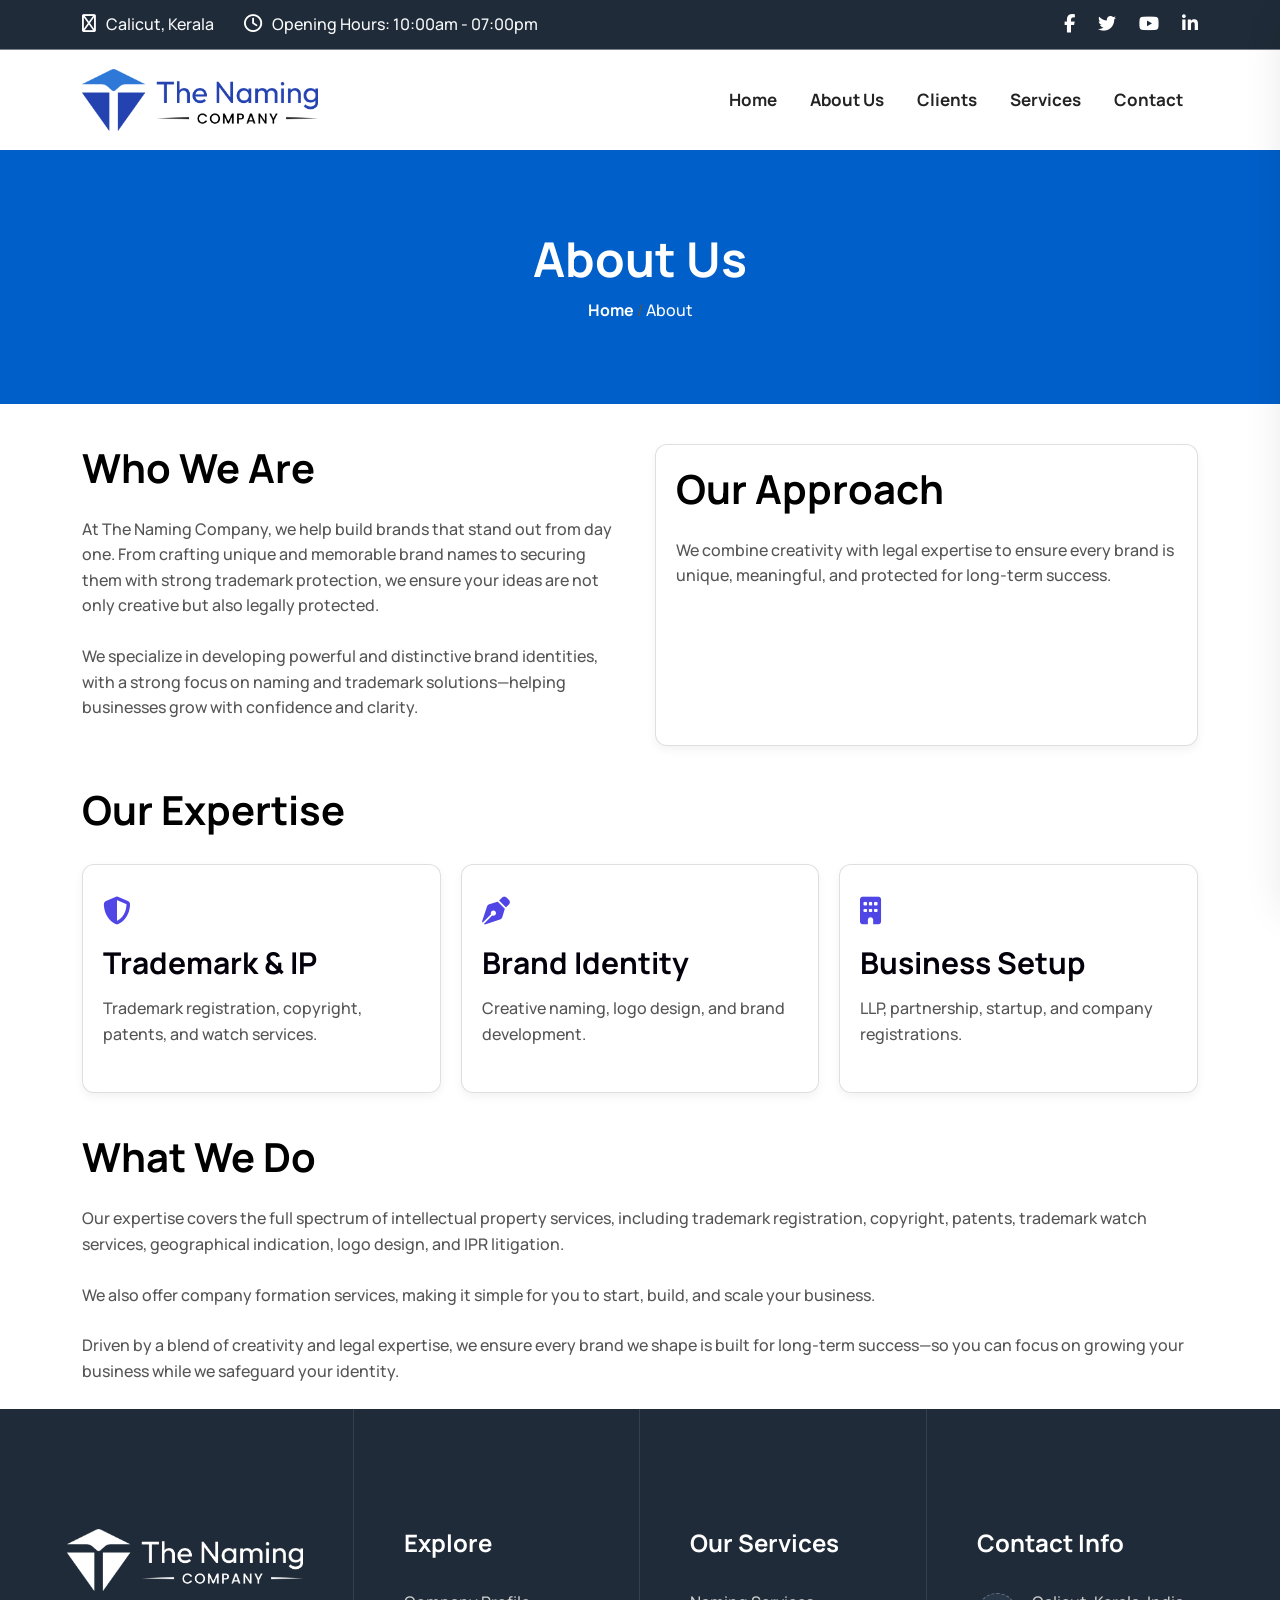
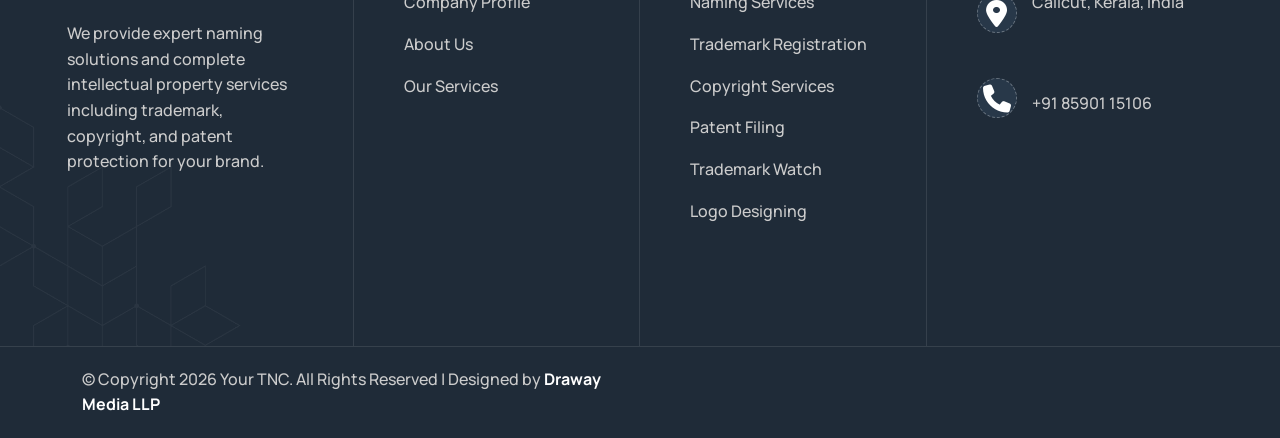
==== about-us.html @ edc3de6e "git init" ====
<!DOCTYPE html>
<html lang="en">

<head>
    <!-- ========== Meta Tags ========== -->
    <meta charset="utf-8">
    <meta http-equiv="X-UA-Compatible" content="IE=edge">
    <meta name="viewport" content="width=device-width, initial-scale=1">
    <meta name="description" content="The Naming Company ">

    <!-- ========== Page Title ========== -->
    <title>The Naming Company </title>

    <!-- ========== Favicon Icon ========== -->
    <link rel="shortcut icon" href="assets/img/favicon.png" type="image/x-icon">

    <!-- ========== Start Stylesheet ========== -->
    <link href="assets/css/bootstrap.min.css" rel="stylesheet">
    <link href="assets/css/font-awesome.min.css" rel="stylesheet">
    <link href="assets/css/magnific-popup.css" rel="stylesheet">
    <link href="assets/css/swiper-bundle.min.css" rel="stylesheet">
    <link href="assets/css/animate.min.css" rel="stylesheet">
    <link href="assets/css/validnavs.css" rel="stylesheet">
    <link href="assets/css/helper.css" rel="stylesheet">
    <link href="assets/css/unit-test.css" rel="stylesheet">
    <link href="assets/css/style.css" rel="stylesheet">
    <link href="style.css" rel="stylesheet">
    <!-- ========== End Stylesheet ========== -->

    <!--[if lte IE 9]>
        <p class="browserupgrade">You are using an <strong>outdated</strong> browser. Please <a href="https://browsehappy.com/">upgrade your browser</a> to improve your experience and security.</p>
    <![endif]-->

</head>

<body>

    <!-- Start Header Top 
    ============================================= -->
    <div class="top-bar-area top-bar-style-one bg-dark text-light">
        <div class="container">
            <div class="row align-center">
                <div class="col-lg-7">
                    <ul class="item-flex">
                        <li>
                            <i class="fas fa-map-marker-alt"></i> Calicut, Kerala
                        </li>
                        <li>
                            <i class="fas fa-clock"></i> Opening Hours: 10:00am - 07:00pm
                        </li>
                    </ul>
                </div>
                <div class="col-lg-5 text-end">
                    <div class="item-flex">
                       
                        <div class="social">
                            <ul>
                                <li>
                                    <a href="#">
                                        <i class="fab fa-facebook-f"></i>
                                    </a>
                                </li>
                                <li>
                                    <a href="#">
                                        <i class="fab fa-twitter"></i>
                                    </a>
                                </li>
                                <li>
                                    <a href="#">
                                        <i class="fab fa-youtube"></i>
                                    </a>
                                </li>
                                <li>
                                    <a href="#">
                                        <i class="fab fa-linkedin-in"></i>
                                    </a>
                                </li>
                            </ul>
                        </div>
                    </div>
                </div>
            </div>
        </div>
    </div>
    <!-- End Header Top -->

    <!-- Header 
    ============================================= -->
    <header>
        <!-- Start Navigation -->
        <nav class="navbar mobile-sidenav navbar-default validnavs navbar-sticky">

            <!-- Start Top Search -->


            <div class="container nav-box d-flex justify-content-between align-items-center">            

                <!-- Start Header Navigation -->
                <div class="navbar-header">
                    <button type="button" class="navbar-toggle" data-toggle="collapse" data-target="#navbar-menu">
                        <i class="fa fa-bars"></i>
                    </button>
                    <a class="navbar-brand" href="index.html">
                        <img src="assets/img/logo-4.png" class="logo" alt="Logo">
                    </a>
                </div>
                <!-- End Header Navigation -->

                <!-- Collect the nav links, forms, and other content for toggling -->
                <div class="collapse navbar-collapse" id="navbar-menu">

                    <img src="assets/img/logo-4.png" alt="Logo">
                    <button type="button" class="navbar-toggle" data-toggle="collapse" data-target="#navbar-menu">
                        <i class="fa fa-times"></i>
                    </button>
                    
                    <ul class="nav navbar-nav navbar-right" data-in="fadeInDown" data-out="fadeOutUp">
                       <li><a class="smooth-menu" href="index.html">Home</a></li>
                        <li><a class="smooth-menu" href="about.html">About us</a></li>
                        <li><a class="smooth-menu" href="clients.html">Clients</a></li>
                       
                        <li><a href="index.html#services">Services</a></li>
                        <!-- <li><a class="smooth-menu" href="#pricing">Pricing</a></li> -->
                        <li><a class="smooth-menu" href="contact.html">Contact</a></li>
                    </ul>
                </div><!-- /.navbar-collapse -->

                <!-- Start Side Menu -->
                <div class="side">
                    <a href="#" class="close-side"><i class="fas fa-times"></i></a>
                    <div class="widget">
                        <div class="logo">
                            <img src="assets/img/logo-light.png" alt="Logo">
                        </div>
                        <p>
                            Arrived compass prepare an on as. Reasonable particular on my it in sympathize. Size now easy eat hand how. Unwilling he departure elsewhere dejection at. Heart large seems may purse means few blind.
                        </p>
                    </div>
                    <div class="widget address">
                        <div>
                            <ul>
                                <li>
                                    <div class="content">
                                        <p>Address</p> 
                                        <strong>California, TX 70240</strong>
                                    </div>
                                </li>
                                <li>
                                    <div class="content">
                                        <p>Email</p> 
                                        <strong>support@validtheme.com</strong>
                                    </div>
                                </li>
                                <li>
                                    <div class="content">
                                        <p>Contact</p> 
                                        <strong>+44-20-7328-4499</strong>
                                    </div>
                                </li>
                            </ul>
                        </div>
                    </div>
                    <div class="widget newsletter">
                        <h4 class="title">Get Subscribed!</h4>
                        <form action="#">
                            <div class="input-group stylish-input-group">
                                <input type="email" placeholder="Enter your e-mail" class="form-control" name="email">
                                <span class="input-group-addon">
                                    <button type="submit">
                                        <i class="fas fa-arrow-right"></i>
                                    </button>  
                                </span>
                            </div>
                        </form>
                    </div>
                    <div class="widget social">
                        <ul class="link">
                            <li><a href="#"><i class="fab fa-facebook-f"></i></a></li>
                            <li><a href="#"><i class="fab fa-twitter"></i></a></li>
                            <li><a href="#"><i class="fab fa-linkedin-in"></i></a></li>
                            <li><a href="#"><i class="fab fa-behance"></i></a></li>
                        </ul>
                    </div>

                </div>
                <!-- End Side Menu -->

            </div>   
            <!-- Overlay screen for menu -->
            <div class="overlay-screen"></div>
            <!-- End Overlay screen for menu -->

        </nav>
        <!-- End Navigation -->
    </header>
    <!-- End Header -->

    
    <!-- Start Breadcrumb 
    ============================================= -->
<!-- Simple Breadcrumb Section -->
<div style="background:#015FC9; padding: 80px 0; color:#fff !important;">
    <div class="container text-center">
        
        <h1 style="margin-bottom:10px;color:white">About Us</h1>

        <p style="margin:0;">
            <a href="index.html" style="color:#fff; text-decoration:none;">Home</a> 
            / 
            <span style="color: #ffffff;">About</span>
        </p>

    </div>
</div>
<!-- End Section -->

  <link rel="stylesheet" href="https://cdnjs.cloudflare.com/ajax/libs/font-awesome/6.5.0/css/all.min.css">

<style>

h1, h2 {
  color: black;
}

.section {
  margin-top: 40px;
  animation: fadeUp 1s ease forwards;
}

.grid {
  display: grid;
  grid-template-columns: 1fr 1fr;
  gap: 30px;
}

.card {
  background: white;
  padding: 20px;
  border-radius: 12px;
  box-shadow: 0 4px 10px rgba(0,0,0,0.05);
  transition: 0.3s;
}

.card:hover {
  transform: translateY(-8px) scale(1.02);
}

.services {
  display: grid;
  grid-template-columns: repeat(auto-fit, minmax(250px, 1fr));
  gap: 20px;
  margin-top: 30px;
}

.icon {
  font-size: 28px;
  color: #4f46e5;
  margin-bottom: 10px;
  display: inline-block;
  animation: float 2s ease-in-out infinite;
}

p {
  line-height: 1.6;
  color: #555;
}

/* Animations */
@keyframes fadeUp {
  from {
    opacity: 0;
    transform: translateY(30px);
  }
  to {
    opacity: 1;
    transform: translateY(0);
  }
}

@keyframes float {
  0%, 100% { transform: translateY(0); }
  50% { transform: translateY(-5px); }
}

@media(max-width: 768px) {
  .grid {
    grid-template-columns: 1fr;
  }
}
</style>



<div class="container">

  <div class="section grid">
    <div>
      <h2> Who We Are</h2>
      <p>
        At The Naming Company, we help build brands that stand out from day one. From crafting unique and memorable brand names to securing them with strong trademark protection, we ensure your ideas are not only creative but also legally protected.
      </p>
      <p>
        We specialize in developing powerful and distinctive brand identities, with a strong focus on naming and trademark solutions—helping businesses grow with confidence and clarity.
      </p>
    </div>

    <div class="card">
      <h2> Our Approach</h2>
      <p>
        We combine creativity with legal expertise to ensure every brand is unique, meaningful, and protected for long-term success.
      </p>
    </div>
  </div>

  <div class="section">
    <h2> Our Expertise</h2>

    <div class="services">
      <div class="card">
        <div class="icon"><i class="fa-solid fa-shield-halved"></i></div>
        <h3>Trademark & IP</h3>
        <p>Trademark registration, copyright, patents, and watch services.</p>
      </div>

      <div class="card">
        <div class="icon"><i class="fa-solid fa-pen-nib"></i></div>
        <h3>Brand Identity</h3>
        <p>Creative naming, logo design, and brand development.</p>
      </div>

      <div class="card">
        <div class="icon"><i class="fa-solid fa-building"></i></div>
        <h3>Business Setup</h3>
        <p>LLP, partnership, startup, and company registrations.</p>
      </div>
    </div>
  </div>

  <div class="section">
    <h2> What We Do</h2>
    <p>
      Our expertise covers the full spectrum of intellectual property services, including trademark registration, copyright, patents, trademark watch services, geographical indication, logo design, and IPR litigation.
    </p>

    <p>
      We also offer company formation services, making it simple for you to start, build, and scale your business.
    </p>

    <p>
      Driven by a blend of creativity and legal expertise, we ensure every brand we shape is built for long-term success—so you can focus on growing your business while we safeguard your identity.
    </p>
  </div>

</div>


   <!-- Start Footer -->
<footer class="bg-dark footer-two text-light" style="background-image: url(assets/img/shape/26.png);">
    <div class="container">
        <div class="footer-style-two">

            <div class="row">
                <!-- About -->
                <div class="col-lg-3 col-md-6 footer-item">
                    <div class="f-item about">
                        <div class="logo">
                            <img src="assets/img/logo-light-4.png" alt="">
                        </div>
                        <p>
                            We provide expert naming solutions and complete intellectual property services including trademark, copyright, and patent protection for your brand.
                        </p>
                     
                    </div>
                </div>

                <!-- Explore -->
                <div class="col-lg-3 col-md-6 footer-item">
                    <div class="f-item link">
                        <h4 class="widget-title">Explore</h4>
                        <ul>
                            <li><a href="about-us.html">Company Profile</a></li>
                            <li><a href="about-us.html">About Us</a></li>
                            <li><a href="#">Our Services</a></li>
                        </ul>
                    </div>
                </div>

                <!-- Services -->
                <div class="col-lg-3 col-md-6 footer-item">
                    <div class="f-item link">
                        <h4 class="widget-title">Our Services</h4>
                        <ul>
                            <li><a href="#">Naming Services</a></li>
                            <li><a href="#">Trademark Registration</a></li>
                            <li><a href="#">Copyright Services</a></li>
                            <li><a href="#">Patent Filing</a></li>
                            <li><a href="#">Trademark Watch</a></li>
                            <li><a href="#">Logo Designing</a></li>
                        </ul>
                    </div>
                </div>

                <!-- Contact -->
                <div class="col-lg-3 col-md-6 footer-item">
                    <div class="f-item contact">
                        <h4 class="widget-title">Contact Info</h4>
                        <ul>
                            <li>
                                <div class="icon">
                                    <i class="fas fa-map-marker-alt"></i>
                                </div>
                                <div class="content">
                                    Calicut, Kerala, India
                                </div>
                            </li>
                            <li>
                                <div class="icon">
                                    <i class="fas fa-phone"></i>
                                </div>
                                <div class="content">
                                    <a href="tel:+918590115106">+91 85901 15106</a><br>
                                   
                                </div>
                            </li>
                            <!-- <li>
                                <div class="icon">
                                    <i class="fas fa-envelope"></i>
                                </div>
                                <div class="content">
                                    <a href="mailto:info@yourcompany.com">info@yourcompany.com</a>
                                </div>
                            </li> -->
                        </ul>
                    </div>
                </div>

            </div>
        </div>
    </div>
        
    <!-- Footer Bottom -->
    <div class="footer-bottom text-light">
        <div class="container">
            <div class="row">
                <div class="col-lg-6">
                  <p>
    © Copyright 2026 Your TNC. All Rights Reserved | Designed by 
    <a href="https://drawaymedia.com" target="_blank">Draway Media LLP</a>
</p>
                </div>
              
            </div>
        </div>
    </div>
    <!-- End Footer Bottom -->
</footer>
<!-- End Footer -->

<!-- JS Files -->
<script src="assets/js/jquery-3.6.0.min.js"></script>
<script src="assets/js/bootstrap.bundle.min.js"></script>
<script src="assets/js/jquery.appear.js"></script>
<script src="assets/js/swiper-bundle.min.js"></script>
<script src="assets/js/progress-bar.min.js"></script>
<script src="assets/js/isotope.pkgd.min.js"></script>
<script src="assets/js/imagesloaded.pkgd.min.js"></script>
<script src="assets/js/magnific-popup.min.js"></script>
<script src="assets/js/count-to.js"></script>
<script src="assets/js/jquery.nice-select.min.js"></script>
<script src="assets/js/jquery.scrolla.min.js"></script>
<script src="assets/js/YTPlayer.min.js"></script>
<script src="assets/js/validnavs.js"></script>
<script src="assets/js/gsap.js"></script>
<script src="assets/js/ScrollTrigger.min.js"></script>
<script src="assets/js/rangeSlider.min.js"></script>
<script src="assets/js/jquery-ui.min.js"></script>
<script src="assets/js/SplitText.min.js"></script>
<script src="assets/js/main.js"></script>

</body>
</html>
---- assets/css/validnavs.css ----
/* ----------------------------------

Template Name: Validnavs - Multipurpose Navbar Menu
Author: validtheme
Description:
Version: 1.0

------------------------------------- */


:root {
	--box-shadow: 0px 0px 20px 0px rgba(7, 20, 52, .1);
	--box-shadow-secondary: 0 6px 12px rgba(0, 0, 0, 0.175);
	--box-shadow-extra: 0 5px 50px 0 rgba(0, 0, 0, 0.15);
	--box-shadow-dark: 0px 0px 0px;
}


/* Default for supporting bootstrap */


@media (min-width: 768px) {
	.nav-box .container,
	.nav-box .container-lg,
	.nav-box .container-md,
	.nav-box .container-sm,
	.nav-box .container-xl {
		max-width: 720px;
		width: 720px;
	}
}

@media (min-width: 992px) {
	.nav-box .container,
	.nav-box .container-lg,
	.nav-box .container-md,
	.nav-box .container-sm,
	.nav-box .container-xl {
		max-width: 960px;
		width: 960px;
	}
}

@media (min-width: 1200px) {
	.nav-box .container,
	.nav-box .container-lg,
	.nav-box .container-md,
	.nav-box .container-sm,
	.nav-box .container-xl {
		max-width: 1200px;
		width: 1200px;
	}
}

.navbar .container,
.navbar .container-fluid,
.navbar .container-lg,
.navbar .container-md,
.navbar .container-sm,
.navbar .container-xl {
	display: block;
}

.navbar {
	position: relative;
	padding: 0;
}

.navbar-nav .dropdown-menu {
	position: absolute;
	top: 100%;
	left: 0;
	z-index: 1000;
	display: none;
	float: left;
	min-width: 160px;
	padding: 5px 0;
	margin-top: 0;
	font-size: 14px;
	text-align: left;
	list-style: none;
	background-color: var(--white);
	-webkit-background-clip: padding-box;
	background-clip: padding-box;
	border: 1px solid #ccc;
	border: 1px solid rgba(0, 0, 0, 0.15);
	border-radius: 4px;
	-webkit-box-shadow: var(--box-shadow-secondary);
	box-shadow: var(--box-shadow-secondary);
}

.navbar .navbar-collapse.collapse {
	display: block !important;
	float: left;
	flex: inherit;
}

.navbar .collapse.navbar-collapse.center {
	float: none;
}

.navbar.brand-center .navbar-collapse.collapse {
	width: 100%;
}

.dropdown-toggle::after {
	display: inline;
	margin: 0;
	border: none;
	vertical-align: inherit;
}

.nav {
	padding-left: 0;
	margin-bottom: 0;
	list-style: none;
	display: block;
}

.nav>li {
	position: relative;
	display: inline-block;
}

.navbar-sidebar li {
	display: block;
}

.nav>li>a {
	position: relative;
	display: block;
	padding: 10px 15px;
}

.nav>li>a:hover,
.nav>li>a:focus {
	text-decoration: none;
	background-color: #eee;
}

.nav>li.disabled>a {
	color: #777;
}

.nav>li.disabled>a:hover,
.nav>li.disabled>a:focus {
	color: #777;
	text-decoration: none;
	cursor: not-allowed;
	background-color: transparent;
}

.nav .open>a,
.nav .open>a:hover,
.nav .open>a:focus {
	background-color: #eee;
	border-color: var(--blue);
}

.nav .nav-divider {
	height: 1px;
	margin: 9px 0;
	overflow: hidden;
	background-color: #e5e5e5;
}

.nav>li>a>img {
	max-width: none;
}

.nav-tabs .dropdown-menu {
	margin-top: -1px;
	border-top-left-radius: 0;
	border-top-right-radius: 0;
}

.navbar-brand:hover,
.navbar-brand:focus {
	text-decoration: none;
}

.navbar-brand>img {
	display: block;
	height: 62px;
}

.navbar-toggle {
	position: relative;
}

.navbar-toggle:focus {
	outline: 0;
}

.navbar-toggle .icon-bar {
	display: block;
	width: 22px;
	height: 2px;
	border-radius: 1px;
}

.navbar-toggle .icon-bar+.icon-bar {
	margin-top: 4px;
}

.navbar-brand {
	margin: 0;
	padding: 0;
	display: block;
}

.main-nav-content {
	display: flex;
	flex-wrap: wrap;
	align-items: center;
}

.navbar .attr-right {
	float: right;
}

.main-nav-content .collapse {
	float: left;
	flex: inherit;
}

.navbar .attr-right .attr-nav li {
	margin-left: 20px;
	display: flex;
	align-items: center;
}

.navbar .attr-right .attr-nav li.contact {
	position: relative;
}

.navbar.attr-border-full .attr-right .attr-nav li.contact {
	top: 0;
}

.navbar .attr-right .attr-nav li a {
	padding: 30px 0;
	display: block;
}

.navbar .attr-right .attr-nav li.button a {
	padding: 12px 30px !important;
	border-radius: 0;
	font-size: 17px;
	color: var(--white);
	background: var(--color-primary) !important;
	position: relative;
	z-index: 1;
	overflow: hidden;
	min-width: 200px;
	text-align: center;
}

.color-style-two .navbar .attr-right .attr-nav li.button a {
	background: var(--color-primary) !important;
}

.navbar .attr-right .attr-nav li.button.secondary a {
	background: var(--color-primary) !important;
}

.navbar .attr-right .attr-nav li a:nth-child(2) {
	background: transparent !important;
	border: 2px solid var(--color-heading);
	color: var(--color-heading);
	padding: 11px 40px !important;
	margin-left: 10px;
}

.navbar .attr-right .attr-nav li a:nth-child(2):hover {
	color: var(--white);
}

.navbar .attr-right .attr-nav li.button a::after {
	position: absolute;
	top: inherit;
	right: inherit;
	bottom: inherit;
	left: -5%;
	content: "";
	height: 150px;
	width: 115%;
	z-index: -1;
	background-color: var(--dark);
	-webkit-transition: all 0.25s ease-in-out;
	transition: all 0.25s ease-in-out;
	-webkit-transform: translateY(-45%) skew(25deg) scale(0);
	transform: translateY(-45%) skew(25deg) scale(0);
}

.navbar .attr-right .attr-nav li.button a:hover::after {
	-webkit-transform: translateY(-45%) skew(25deg) scale(1.2);
	transform: translateY(-45%) skew(25deg) scale(1.2);
}

.navbar .attr-right .attr-nav li .call {
	display: flex;
	justify-content: right;
}

.navbar .attr-right .attr-nav li .call p {
	margin-bottom: 5px;
	line-height: 1;
	font-size: 14px;
}

.navbar .attr-right .attr-nav li .call p strong {
	font-weight: 700;
	color: var(--blue);
}

.navbar.navbar.no-background .attr-right .attr-nav li .call p strong {
	color: var(--white);
}

.navbar .attr-right .attr-nav li .call h5 {
	margin: 0;
	font-weight: 700;
	font-size: 18px;
	letter-spacing: 0.6px;
}

.navbar .attr-right .attr-nav li .call h6 {
	margin: 0;
}

.navbar .attr-right .attr-nav li .call h5 a {
	padding: 0 !important;
	display: inline-block;
	text-transform: lowercase;
}

.navbar .attr-right .attr-nav li .call i {
	display: inline-block;
	font-size: 40px;
	margin-right: 15px;
	position: relative;
	color: var(--color-primary);
}

.color-style-two .navbar .attr-right .attr-nav li .call i {
	color: var(--color-style-two);
}

.attr-nav.flex ul {
	display: flex;
	align-items: center;
}

@media (max-width: 1023px) {
	.navbar .attr-right .attr-nav li .call h5 a {
		color: var(--color-heading);
	}

	.navbar.navbar .attr-right .attr-nav li .call p {
		color: var(--color-default) !important;
	}

	.navbar .attr-right .attr-nav li .call i {
		color: var(--color-primary);
	}
}

@media (max-width: 991px) {
}

@media (max-width: 767px) {
	.navbar-nav .open .dropdown-menu {
		position: static;
		float: none;
		width: auto;
		margin-top: 0;
		background-color: transparent;
		border: 0;
		-webkit-box-shadow: none;
		box-shadow: none;
	}

	.navbar-nav .open .dropdown-menu>li>a,
	.navbar-nav .open .dropdown-menu .dropdown-header {
		padding: 5px 15px 5px 25px;
	}

	.navbar-nav .open .dropdown-menu>li>a {
		line-height: 20px;
	}

	.navbar-nav .open .dropdown-menu>li>a:hover,
	.navbar-nav .open .dropdown-menu>li>a:focus {
		background-image: none;
	}
}

.navbar .animated {
	animation-duration: 0.35s !important;
}

.dropup .dropdown-menu,
.navbar-fixed-bottom .dropdown .dropdown-menu {
	top: auto;
	bottom: 100%;
	margin-bottom: 2px;
}

.nav:before,
.nav:after,
.navbar:before,
.navbar:after,
.navbar-header:before,
.navbar-header:after,
.navbar-collapse:before,
.navbar-collapse:after {
	display: table;
	content: " ";
}

.nav:after,
.navbar:after,
.navbar-header:after,
.navbar-collapse:after {
	clear: both;
}


/* * Navbar Main Css * v1.0 */


nav.validnavs .container {
	position: relative;
}


/* Navbar Default */



nav.navbar.validnavs {
	background-color: var(--white);
	border-radius: 0;
	border: none;
	margin: 0;
}

nav.navbar.validnavs .navbar-toggle {
	margin: 0;
	background: transparent;
	border: none;
	font-size: 25px;
	padding: 30px 0;
}

nav.navbar.validnavs .navbar-toggle::after {
	display: none;
}

nav.navbar.validnavs .navbar-toggle i {
	font-weight: 300;
	color: var(--color-heading);
}

nav.navbar.validnavs ul.nav .dropdown-menu .dropdown-menu {
	top: 0;
	left: 100%;
}

nav.navbar.validnavs ul.nav ul.dropdown-menu>li>a {
	white-space: normal;
}

nav.validnavs.navbar-full .navbar-toggle {
	display: inline-block;
	margin-right: 0;
	position: relative;
	top: 20px;
	font-size: 24px;
	-webkit-transition: all 1s ease-in-out;
	-moz-transition: all 1s ease-in-out;
	-o-transition: all 1s ease-in-out;
	-ms-transition: all 1s ease-in-out;
	transition: all 1s ease-in-out;
}

nav.validnavs.navbar-full .navbar-collapse {
	position: fixed;
	width: 100%;
	height: 100% !important;
	top: 0;
	left: 0;
	padding: 0;
	display: none !important;
	z-index: 9;
}

nav.validnavs.navbar-full .navbar-collapse.in,
nav.validnavs.navbar-full .navbar-collapse.show {
	display: block !important;
}

nav.validnavs.navbar-full .navbar-collapse .nav-full {
	overflow: auto;
}

nav.validnavs.navbar-full .navbar-collapse .wrap-full-menu {
	display: table-cell;
	vertical-align: middle;
	background-color: var(--white);
	overflow: auto;
}

nav.validnavs.navbar-full .navbar-collapse .nav-full::-webkit-scrollbar {
	width: 0;
}

nav.validnavs.navbar-full .navbar-collapse .nav-full::-moz-scrollbar {
	width: 0;
}

nav.validnavs.navbar-full .navbar-collapse .nav-full::-ms-scrollbar {
	width: 0;
}

nav.validnavs.navbar-full .navbar-collapse .nav-full::-o-scrollbar {
	width: 0;
}

nav.validnavs.navbar-full .navbar-collapse ul.nav {
	display: block;
	width: 100%;
	overflow: auto;
}

#navbar-menu {
	-webkit-animation-duration: 0.35s;
	animation-duration: 0.35s;
}

.validnavs .side .widget.social li.facebook a {
	background: #3b5998 none repeat scroll 0 0;
}

.validnavs .side .widget.social li.twitter a {
	background: #1da1f2 none repeat scroll 0 0;
}

.validnavs .side .widget.social li.pinterest a {
	background: #bd081c none repeat scroll 0 0;
}

.validnavs .side .widget.social li.g-plus a {
	background: #db4437 none repeat scroll 0 0;
}

.validnavs .side .widget.social li.linkedin a {
	background: #0077b5 none repeat scroll 0 0;
}

.validnavs .side .widget.social li.dribbble a {
	background: #ea4c89 none repeat scroll 0 0;
}

.validnavs a {
	color: #232323;
	font-weight: 700;
	text-transform: capitalize;
	background: transparent;
}

.validnavs a:focus,
.validnavs a:hover,
.validnavs a.active {
	background: transparent !important;
}

.attr-nav li {
	display: inline-block;
}

.attr-nav>ul>li>a {
	position: relative;
}

.attr-nav>ul>li>a i {
	font-size: 20px;
}

.attr-nav>ul>li>a span.badge {
	background-color: var(--blue);
	height: 20px;
	line-height: 20px;
	padding: 0;
	position: absolute;
	right: -8px;
	text-align: center;
	top: 18px;
	width: 20px;
	border-radius: 50%;
}

.attr-nav>ul li.dropdown ul.dropdown-menu {
	margin-top: 0;
}

.attr-nav>ul>li.dropdown ul.dropdown-menu {
	-moz-border-radius: 0px;
	-webkit-border-radius: 0px;
	-o-border-radius: 0px;
	border-radius: 0px;
	-moz-box-shadow: var(--box-shadow-dark);
	-webkit-box-shadow: var(--box-shadow-dark);
	-o-box-shadow: var(--box-shadow-dark);
	box-shadow: var(--box-shadow-dark);
	border: solid 1px #e0e0e0;
}


/* Drowpdown Cart */

nav.navbar.navbar-default.validnavs li.dropdown ul.dropdown-menu.cart-list {
	padding: 0;
	width: 300px;
}

nav.navbar.navbar-default.validnavs li.dropdown ul.dropdown-menu.cart-list li {
	display: flex;
	border-top: 1px solid #e7e7e7;
	padding: 0;
	padding-top: 25px;
	margin: 0;
	margin-top: 25px;
}

nav.navbar.navbar-default.validnavs li.dropdown ul.dropdown-menu.cart-list li a {
	padding: 0;
	margin: 0;
	border: none;
	font-size: 16px;
}

nav.navbar.navbar-default.validnavs li.dropdown ul.dropdown-menu.cart-list li p {
	margin: 0;
	font-size: 13px;
}

nav.navbar.navbar-default.validnavs li.dropdown ul.dropdown-menu.cart-list {
	padding: 25px;
	border: none;
}

nav.navbar.navbar-default.validnavs li.dropdown ul.dropdown-menu.cart-list li:first-child {
	margin: 0;
	padding: 0;
	border: none;
}

nav.navbar.navbar-default.validnavs li.dropdown ul.dropdown-menu.cart-list li img {
	width: 60px;
	border-radius: 5px;
}

nav.navbar.navbar-default.validnavs li.dropdown ul.dropdown-menu.cart-list li h6 {
	margin-bottom: 5px;
	font-weight: 700;
}

nav.navbar.navbar-default.validnavs li.dropdown ul.dropdown-menu.cart-list li .thumb {
	position: relative;
	margin-right: 20px;
}

nav.navbar.navbar-default.validnavs li.dropdown ul.dropdown-menu.cart-list li .remove-product,
nav.navbar.navbar-default.validnavs li.dropdown ul.dropdown-menu.cart-list li .remove-product:hover {
	position: absolute;
	top: -3px;
	right: -4px;
	width: 17px;
	height: 17px;
	text-align: center;
	line-height: 18px;
	background: var(--blue) !important;
	color: var(--white);
	border-radius: 50%;
	font-size: 10px;
}

nav.navbar.navbar-default.validnavs li.dropdown ul.dropdown-menu.cart-list li.total a,
nav.navbar.navbar-default.validnavs li.dropdown ul.dropdown-menu.cart-list li.total a:hover {
	display: block;
	width: 100%;
	float: left;
	text-transform: uppercase;
	padding: 8px 25px;
	border: 2px solid var(--dark);
	background: var(--dark) !important;
	color: var(--white);
	border-radius: inherit;
	text-align: center;
	font-size: 13px;
	margin-top: 15px;
}

nav.navbar.navbar-default.validnavs li.dropdown ul.dropdown-menu.cart-list li.total a:nth-child(3) {
	background: transparent !important;
	color: var(--dark);
	border: 2px solid var(--dark);
	margin-top: 10px;
}

nav.navbar.navbar-default.validnavs li.dropdown ul.dropdown-menu.cart-list li.total {
	display: block;
}

nav.navbar.navbar-default.validnavs li.dropdown ul.dropdown-menu.cart-list li.total span.pull-right {
	display: flex;
	align-items: center;
	justify-content: space-between;
}


/* Top Search */

.top-search div {
	height: 100%;
}

.top-search form, 
.top-search form div {
	height: auto;
}

.top-search {
	padding: 10px 0;
	display: none;
	position: fixed;
	top: 0;
	width: 100%;
	left: 0;
	height: 100%;
	z-index: 9;
	animation: none;
}

.top-search .input-group {
	top: 50%;
	position: absolute;
	transform: translateY(-50%);
	left: 30px;
	right: 30px;
	width: auto;
}

.top-search .container-xl {
	position: relative;
	height: 100%;
}

.navbar .top-search .input-group {
	border-bottom: 2px solid rgba(255, 255, 255, 1);
	z-index: 9;
	height: auto;
}

.navbar .top-search::after {
	position: absolute;
	left: 0;
	top: 0;
	content: "";
	height: 100%;
	width: 100%;
	background: var(--dark);
	z-index: -1;
	opacity: 0.9;
}

.top-search input.form-control {
	background-color: transparent;
	border: none;
	-moz-box-shadow: var(--box-shadow-dark);
	-webkit-box-shadow: var(--box-shadow-dark);
	-o-box-shadow: var(--box-shadow-dark);
	box-shadow: var(--box-shadow-dark);
	color: var(--white);
	height: 40px;
	padding: 0 15px;
	border: none !important;
}

.top-search input.form-control::-webkit-input-placeholder {
	/* Chrome/Opera/Safari */
	color: var(--white) !important;
}

.top-search input.form-control::-moz-placeholder {
	/* Firefox 19+ */
	color: var(--white) !important;
}

.top-search input.form-control:-ms-input-placeholder {
	/* IE 10+ */
	color: var(--white) !important;
}

.top-search input.form-control:-moz-placeholder {
	/* Firefox 18- */
	color: var(--white) !important;
}

.top-search .input-group-addon {
	background-color: transparent;
	border: none;
	color: var(--white);
	padding-left: 0;
	padding-right: 0;
	padding: 12px 0;
}

.top-search .input-group-addon.close-search {
	cursor: pointer;
}

.navbar .top-search .container {
	padding: 0 30px;
}

body {
	-webkit-transition: all 0.3s ease-in-out;
	-moz-transition: all 0.3s ease-in-out;
	-o-transition: all 0.3s ease-in-out;
	-ms-transition: all 0.3s ease-in-out;
	transition: all 0.3s ease-in-out;
}

.side {
	position: fixed;
	overflow-y: auto;
	top: 0;
	right: -500px;
	width: 500px;
	padding: 50px;
	padding-top: 0;
	height: 100vh;
	display: block;
	background-color: var(--white);
	transition: all 0.35s ease-in-out;
	;
	z-index: 9;
	box-shadow: 0 15px 40px -5px rgba(0, 0, 0, 0.1);
	overflow-x: hidden;
}

.bg-dark .side {
	background: var(--dark);
}

.side .widget .logo {
	position: relative;
	z-index: 1;
	padding: 30px 0;
	margin-bottom: 50px;
	max-height: inherit !important;
}

.side .widget .logo::after {
	position: absolute;
	left: -50px;
	top: 0;
	content: "";
	height: 100%;
	width: 200%;
	background: var(--color-primary);
	z-index: -1;
}

.color-style-two .side .widget .logo::after {
	background: var(--color-secondary);
}

.color-style-three .side .widget .logo::after {
	background: var(--color-style-three);
}

.color-style-four .side .widget .logo::after {
	background: var(--color-style-four);
}

.color-style-five .side .widget .logo::after {
	background: var(--color-secondary);
}

.nav-full-width .side .widget .logo::after {
	background: var(--dark);
	border-bottom: 1px solid rgba(255, 255, 255, 0.3);
}

.side.on {
	right: -16px;
}

.side .widget .logo img {
	height: 60px;
}

body.on-side nav.navbar::after {
	position: fixed;
	left: 0;
	top: 0;
	content: "";
	height: 100%;
	min-height: 100vh;
	width: 100%;
	background: #000000;
	transition: all 0.35s ease-in-out;
	opacity: 0.6;
}

.side .close-side {
	border-radius: 50%;
	float: right;
	font-size: 35px;
	font-weight: 200;
	position: relative;
	text-align: center;
	top: 25px;
	z-index: 2;
	color: var(--black);
}

.side .close-side i {
	position: relative;
	left: -1px;
	color: var(--white);
	font-weight: 100;
	font-size: 28px;
}

.side .widget.address ul li p {
	text-transform: uppercase;
	font-weight: 700;
	margin-bottom: 0;
	color: var(--dark);
}

.bg-dark .side .widget.address ul li p {
	color: var(--white);
}

.navbar .side .widget h4 {
	display: block;
	font-weight: 700;
	position: relative;
	text-transform: capitalize;
	z-index: 1;
	font-size: 20px !important;
	margin-top: 0;
}

.bg-dark .navbar .side .widget h4 {
	color: var(--white);
}

.side .widget.address ul li strong {
	font-weight: 400;
}

.side .widget.newsletter form {
	position: relative;
	z-index: 1;
	width: 100%;
}

.side .widget.newsletter form .input-group.stylish-input-group {
	position: relative;
}

.side .widget.newsletter form input,
.side .widget.newsletter form input:focus {
	width: 100%;
	background: transparent;
	padding: 15px;
	color: var(--dark);
	border-radius: inherit;
	border: 1px solid #e7e7e7;
	min-height: 60px;
}

.side .widget.newsletter form span.input-group-addon {
	width: 60px;
	position: absolute;
	right: 0;
	border-left: 1px solid #e7e7e7;
	min-height: 60px;
	z-index: 9;
}

.side .widget.newsletter form span.input-group-addon button {
	position: absolute;
	height: 56px;
	top: 2px;
	right: 2px;
	width: 56px;
	border: none;
	background: var(--white);
	border-radius: 5px;
	color: var(--dark);
	font-size: 30px;
	padding: 0;
}

.side .widget.newsletter form span.input-group-addon button::after {
	display: none;
}

.navbar .side .widget.social li {
	display: inline-block;
}

.navbar .side .widget.social li a {
	color: var(--dark);
	display: inline-block;
	font-weight: 700;
	height: 45px;
	line-height: 45px;
	margin-right: 5px;
	margin-top: 5px;
	padding: 0;
	text-align: center;
	width: 45px;
	border-radius: 50%;
	border: 1px solid #e7e7e7;
}

.navbar .side .widget.social li a:hover {
	background: var(--dark) none repeat scroll 0 0 !important;
	color: var(--white);
	border-color: var(--dark);
}

.bg-dark .navbar .side .widget.social li a {
	border-color: rgba(255, 255, 255, 0.3);
	color: var(--white);
}

.bg-dark .navbar .side .widget.social li a:hover {
	background: var(--color-primary) !important;
	border-color: var(--color-primary);
}

.attr-nav .fa-search {
	font-weight: 400;
}

.attr-nav li.search {
	border-right: 1px solid #dddddd;
	padding-right: 20px;
}

.navbar-common .attr-nav li.search {
	border-color: #adacac;
}

.no-background.white .attr-nav li.search {
	border-right: 1px solid rgba(255, 255, 255, 0.4);
}

.navbar .attr-right .attr-nav li.search a {
	padding: 0;
}

.nav-full-width .side .widget.address ul li p {
	color: var(--white);
	font-size: 18px;
	margin-bottom: 3px;
}

.nav-full-width .side .widget.address ul li p strong {
	color: #cccccc;
}

.nav-full-width .side .widget.address ul li strong {
	color: #cccccc;
}

.nav-full-width .side .widget .title {
	font-size: 25px !important;
}

.bg-dark .side .widget.newsletter form input {
	border-color: rgba(255, 255, 255, 0.3);
	color: var(--white);
}

.bg-dark .side .widget.newsletter form input::-webkit-input-placeholder {
 /* Chrome/Opera/Safari */
	color: #cccccc;
}

.bg-dark .side .widget.newsletter form input::-moz-placeholder {
 /* Firefox 19+ */
	color: #cccccc;
}

.bg-dark .side .widget.newsletter form input:-ms-input-placeholder {
 /* IE 10+ */
	color: #cccccc;
}

.bg-dark .side .widget.newsletter form input:-moz-placeholder {
 /* Firefox 18- */
	color: #cccccc;
}

.bg-dark .side .widget.newsletter form span.input-group-addon button {
	background: transparent;
	color: var(--white);
	font-weight: 100;
	line-height: 20px;
	border-color: rgba(255, 255, 255, 0.3);
}

.side .widget.newsletter form span.input-group-addon button i {
	font-weight: 500;
	font-size: 20px;
	transform: rotate(-45deg);
	position: relative;
	top: -2px;
	left: 3px;
}

.bg-dark .side .widget.newsletter form span.input-group-addon {
	border-color: rgba(255, 255, 255, 0.3);
}

@media (min-width: 1200px) {
	.attr-border .attr-nav {
		position: relative;
		z-index: 1;
	}

	.attr-border.attr-border-full .attr-nav::after {
		height: 100%;
	}

	nav.navbar.validnavs.navbar-fixed.no-background.attr-border .attr-nav::after {
		border-left: 1px solid rgba(255, 255, 255, 0.3);
	}
}

.navbar .attr-right .attr-nav li.side-menu a {
	padding: 9px 20px !important;
	display: block;
}

.navbar.navbar-default.attr-border-full .attr-right .attr-nav li.side-menu a {
	top: -5px;
}

.navbar .attr-nav .side-menu span {
	position: absolute;
	right: 0;
	top: 0;
	content: "";
	height: 2px;
	width: 25px;
	background: #897a7a;
	transition: all 0.35s ease-in-out;
}

.navbar .attr-nav .side-menu a:hover span {
	width: 30px;
}

.navbar .attr-nav .side-menu span:nth-child(2) {
	top: 8px;
	width: 35px;
}

.navbar .attr-nav .side-menu a:hover span:nth-child(2) {
	width: 35px;
}

.navbar .attr-nav .side-menu span:nth-child(3) {
	top: 16px;
	width: 15px;
}

.navbar .attr-nav .side-menu a:hover span:nth-child(3) {
	width: 40px;
}

.body-overlay {
	background: rgba(0, 0, 0, 0.65) none repeat scroll 0 0;
	bottom: 0;
	height: 0;
	left: 0;
	opacity: 0;
	position: fixed;
	right: 0;
	transition: opacity 0.4s ease 0.8s, height 0s ease 1.2s;
	z-index: 490;
}

body.on-side .body-overlay {
	height: 100%;
	transition: height 0s ease 0s, opacity 0.4s ease 0s;
}

body.on-side .body-overlay {
	opacity: 1;
	top: 0;
}

nav.navbar.validnavs ul.nav>li.dropdown>a.dropdown-toggle::after {
	content: "\f107";
	font-family: var(--fontawesome);
	margin-left: 7px;
	border: none;
	font-weight: 400;
	transition: all 0.35s ease-in-out;
	top: 1px;
	position: relative;
}

.navbar .side .widget.social {
	margin-top: -15px;
}

.navbar .side .widget li {
	display: block;
	margin-top: 15px;
}

.side .widget {
	position: relative;
	z-index: 1;
	margin-bottom: 50px;
}

.side .widget:last-child {
	margin-bottom: 0;
}

nav.navbar.validnavs.navbar-fixed {
	display: block;
	width: 100%;
	z-index: 100;
	box-shadow: 0 8px 25px 0 rgba(0, 0, 0, 0.04);
	top: 0;
}

nav.navbar.validnavs.navbar-fixed.nav-box.no-background {
	background: var(--white) none repeat scroll 0 0;
	top: 115px;
	width: auto;
	left: auto;
}

nav.navbar.validnavs.navbar-fixed.nav-box.no-background ul.nav>li>a,
nav.navbar.validnavs.navbar-fixed.nav-box.no-background .attr-nav>ul>li>a {
	color: var(--dark);
}

nav.navbar.validnavs.navbar-fixed.nav-box {
	left: 0;
	top: 0;
	width: 100%;
}

nav.navbar.validnavs.navbar-fixed.no-background {
	display: block;
	position: absolute;
	width: 100%;
	z-index: 100;
	box-shadow: 0 8px 25px 0 rgb(0 0 0 / 4%);
}

nav.navbar.validnavs {
	z-index: 100;
	padding: 10px 0;
}

nav.navbar.validnavs.attr-border-full,
nav.navbar.validnavs.brand-center {
	padding: 0;
}

@media (min-width: 1024px) and (max-width: 1400px) {
	body.wrap-nav-sidebar .wrapper .container {
		width: 100%;
		padding-left: 30px;
		padding-right: 30px;
	}
}

nav.validnavs.brand-center .navbar-brand svg {
	display: none;
}

@media (min-width: 1024px) {
	.navbar-transparent.inc-top-bar {
		margin-top: 59px !important;
	}

	.navbar.white.no-background .attr-nav .side-menu span {
		background-color: var(--white);
	}

	.navbar.no-background .attr-right .attr-nav li .call h5 {
		color: var(--white);
	}

	nav.navbar.validnavs.navbar-fixed.no-background.nav-border {
		border-bottom: 1px solid rgba(255, 255, 255, 0.2);
	}

	.navbar.no-background.white .attr-right .attr-nav li .call p {
		color: var(--white);
		opacity: 0.9;
	}

	.navbar.no-background.white .attr-right .attr-nav li .call h5 a {
		color: var(--white);
	}

	nav.navbar.brand-style-bg {
		box-shadow: inherit;
	}

	nav.navbar.brand-style-bg.sticked {
		box-shadow: 0px 0px 20px 0px rgba(7, 20, 52, .1);
	}

	nav.navbar.validnavs.navbar-fixed.no-background .attr-right .attr-nav li.contact::after {
		background: rgba(255, 255, 255, 0.2);
	}
	/* Custom */
	nav.navbar.validnavs ul.nav .dropdown-menu .dropdown-menu {
		margin-top: -2px;
	}

	.nav-box.no-background .container.nav-container {
		box-shadow: 0 0 10px #cccccc;
		padding: 0 30px;
	}

	nav.navbar.validnavs ul.nav.navbar-right .dropdown-menu {
		right: auto;
	}

	nav.navbar.validnavs ul.nav.navbar-right .dropdown-left .dropdown-menu {
		right: 0;
		left: -100%;
	}

	nav.navbar.validnavs.navbar-default.navbar-fixed.navbar-transparent.inc-topbar {
		margin-top: 65px;
		transition: all 0.35s ease-in-out 0s;
		border-top: 1px solid rgba(255, 255, 255, 0.1);
	}

	nav.navbar.validnavs.navbar-fixed.no-background.top-pad {
		margin-top: 65px;
	}

	nav.navbar.validnavs.navbar-default.navbar-fixed.inc-topbar {
		margin-top: 0;
	}

	.navbar.logo-bg .navbar-brand {
		position: relative;
		z-index: 1;
		padding: 0 30px;
	}

	.navbar.logo-bg .navbar-brand img {
		position: relative;
		top: 12px;
	}

	nav.navbar.validnavs.active-border ul.nav>li>a.active {
		position: relative;
		z-index: 1;
	}

	nav.navbar.validnavs.active-border ul.nav>li>a.active::before {
		top: -2px;
		position: absolute;
		left: 10%;
		content: "";
		height: 0px;
		width: 80%;
		border-bottom: 3px solid var(--blue);
	}

	nav.navbar.validnavs li.dropdown ul.dropdown-menu {
		background: var(--white) none repeat scroll 0 0;
		border: 1px solid transparent;
		border-radius: 2px;
		box-shadow: var(--box-shadow-extra);
		padding: 20px;
		width: 300px;
	}

	nav.navbar.validnavs li.dropdown ul.dropdown-menu.cart-list {
		left: auto;
		min-width: 300px;
		right: 0;
		border: none !important;
		box-shadow: var(--box-shadow-extra);
	}

	nav.navbar.validnavs.navbar-sticky.sticked li.dropdown ul.dropdown-menu.cart-list {
		margin-top: -8px;
	}

	nav.navbar.validnavs li.dropdown ul.dropdown-menu>li a:hover,
	nav.navbar.validnavs li.dropdown ul.dropdown-menu>li a:hover {
		background-color: transparent;
	}

	nav.navbar.validnavs li.dropdown ul.dropdown-menu>li>a {
		padding: 12px 15px;
		color: var(--dark);
		font-weight: 700;
		font-size: 16px;
		text-transform: uppercase;
	}

	nav.navbar.validnavs li.dropdown ul.dropdown-menu>li:last-child>a {
		border-bottom: none;
	}

	nav.navbar.validnavs ul li.dropdown ul.dropdown-menu li a {
		color: var(--dark);
		display: block;
		font-size: 16px;
		margin-bottom: 0;
		padding: 7px 15px !important;
		text-align: left;
		text-transform: capitalize;
		width: 100%;
		font-weight: 700 !important;
	}

	nav.navbar.validnavs ul.navbar-right li.dropdown.dropdown-left ul.dropdown-menu li a {
		text-align: right;
	}

	nav.navbar.validnavs li.dropdown ul.dropdown-menu li.dropdown>a.dropdown-toggle:before {
		font-family: var(--fontawesome);
		font-weight: 700;
		float: right;
		content: "\f105";
		margin-top: 0;
	}

	nav.navbar.validnavs ul.navbar-right li.dropdown ul.dropdown-menu li.dropdown>a.dropdown-toggle:before {
		font-family: var(--fontawesome);
		font-weight: 700;
		float: right;
		content: "\f105";
		margin-top: 0;
	}

	nav.navbar.validnavs ul.navbar-right li.dropdown.dropdown-left ul.dropdown-menu li.dropdown>a.dropdown-toggle:before {
		font-family: var(--fontawesome);
		font-weight: 700;
		float: left;
		content: "\f104";
		margin-top: 0;
	}

	nav.navbar.validnavs li.dropdown ul.dropdown-menu ul.dropdown-menu {
		top: -1px;
	}

	nav.navbar.validnavs.no-background {
		background-color: transparent;
		border: none;
	}

	nav.navbar.validnavs.navbar-fixed {
		position: absolute;
		background: transparent;
	}

	nav.navbar.validnavs.navbar-transparent .attr-nav {
		padding-left: 15px;
		margin-left: 30px;
	}

	nav.navbar.validnavs.navbar-transparent.white {
		background-color: rgba(255, 255, 255, 0.3);
		border-bottom: solid 1px #bbb;
	}

	nav.navbar.navbar-inverse.validnavs.navbar-transparent.dark,
	nav.navbar.validnavs.navbar-transparent.dark {
		background-color: rgba(0, 0, 0, 0.3);
		border-bottom: solid 1px #555;
	}

	nav.navbar.validnavs.navbar-transparent.white .attr-nav {
		border-left: solid 1px #bbb;
	}

	nav.navbar.navbar-inverse.validnavs.navbar-transparent.dark .attr-nav,
	nav.navbar.validnavs.navbar-transparent.dark .attr-nav {
		border-left: solid 1px #555;
	}

	nav.navbar.validnavs.no-background.white .attr-nav>ul>li>a,
	nav.navbar.validnavs.navbar-transparent.white .attr-nav>ul>li>a,
	nav.navbar.validnavs.navbar-transparent.white ul.nav>li>a,
	nav.navbar.validnavs.no-background.white ul.nav>li>a {
		color: var(--white);
	}

	nav.navbar.validnavs.no-background.white .attr-nav>ul>li>a::after {
		background-color: var(--white);
	}

	.navbar.nav-top-margin.no-background .attr-right .attr-nav li.button a {
		background: transparent !important;
		color: var(--white);
		border: 2px solid rgba(255, 255, 255, 0.8);
		border-radius: 0;
	}

	nav.navbar.validnavs.no-background.white .attr-nav>ul>li>a:hover {
		color: var(--color-heading);
	}

	nav.navbar.validnavs.navbar-transparent.dark .attr-nav>ul>li>a,
	nav.navbar.validnavs.navbar-transparent.dark ul.nav>li>a {
		color: #eee;
	}

	nav.navbar.validnavs.navbar-fixed.navbar-transparent .logo-scrolled,
	nav.navbar.validnavs.navbar-fixed.no-background .logo-scrolled,
	nav.navbar.validnavs.brand-center .logo-scrolled {
		display: none;
	}

	nav.navbar.validnavs.navbar-fixed.navbar-transparent .logo-display,
	nav.navbar.validnavs.navbar-fixed.no-background .logo-display,
	nav.navbar.validnavs.brand-center .logo-display {
		display: block;
	}

	.navbar.no-background .attr-right .attr-nav li.button.border-btn a {
		background: transparent !important;
		border: 1px solid rgba(255, 255, 255,0.3);
	}

	.navbar.no-background .attr-right .attr-nav li.button.border-btn a::after {
		background: white;
	}

	.navbar.no-background .attr-right .attr-nav li.button.border-btn a:hover {
		color: var(--color-heading);
	}

	nav.navbar.validnavs.navbar-fixed .logo-display {
		display: none;
	}

	nav.navbar.validnavs.navbar-fixed.no-background {
		box-shadow: inherit;
	}

	nav.navbar.validnavs.navbar-fixed.no-background.sticked {
		box-shadow: 0 8px 25px 0 rgb(0 0 0 / 4%);
	}

	nav.navbar.mobile-sidenav.nav-top-margin.no-background {
		top: 50px;
	}

	nav.navbar.validnavs.navbar-fixed .logo-scrolled {
		display: block;
	}

	nav.navbar.mobile-sidenav.brand-center {
		background: transparent !important;
		position: absolute;
		left: 0;
		top: 48px;
		width: 100%;
	}

	.attr-nav>ul>li.dropdown ul.dropdown-menu {
		margin-top: 0;
		margin-left: 55px;
		width: 250px;
		left: -250px;
	}

	nav.navbar.validnavs.menu-center .container {
		position: relative;
	}

	nav.navbar.navbar-fixed-white .container {
		position: relative;
		z-index: 1;
		padding: 10px 15px;
	}

	nav.navbar.navbar-fixed-white .container::after {
		position: absolute;
		right: -30px;
		top: 0;
		content: "";
		height: 100%;
		width: 500%;
		background: var(--white);
		z-index: -1;
		transition: all 0.35s ease-in-out;
	}

	nav.navbar.navbar-fixed-white.no-background .container::before {
		position: absolute;
		right: -40px;
		bottom: -10px;
		content: "";
		height: 100%;
		width: 500%;
		background: var(--white);
		z-index: -1;
		opacity: 0.5;
		transition: all 0.35s ease-in-out;
	}

	nav.navbar.validnavs.menu-center ul.nav.navbar-center {
		float: none;
		margin: 0 auto;
		display: table;
		table-layout: fixed;
	}

	nav.validnavs.navbar-brand-top .navbar-header {
		display: block;
		width: 100%;
		text-align: center;
	}

	nav.validnavs.navbar-brand-top ul.nav>li.dropdown>ul.dropdown-menu {
		margin-top: 0px;
	}

	nav.validnavs.navbar-brand-top .navbar-header .navbar-brand {
		display: inline-block;
		float: none;
		margin: 0;
	}

	nav.validnavs.navbar-brand-top .navbar-collapse {
		text-align: center;
	}

	nav.validnavs.navbar-brand-top ul.nav {
		display: inline-block;
		float: none;
		margin: 0 0 -5px 0;
	}

	nav.validnavs.brand-center .navbar-header {
		display: block;
		width: 100%;
		position: absolute;
		text-align: center;
		top: 0;
		left: 0;
	}

	nav.validnavs.brand-center .navbar-brand {
		display: inline-block;
		float: none;
	}

	nav.validnavs.brand-center.center-side .navbar-brand {
		display: inline-block;
		float: none;
		padding: 15px 0;
	}

	nav.validnavs.brand-center .navbar-collapse {
		text-align: center;
		display: inline-block;
		padding-left: 0;
		padding-right: 0;
	}

	nav.validnavs.brand-center ul.nav>li.dropdown>ul.dropdown-menu {
		margin-top: 0px;
	}

	nav.validnavs.brand-center .navbar-collapse .col-half {
		width: 50%;
		float: left;
		display: block;
	}

	nav.navbar.validnavs.brand-center ul.nav.navbar-right .dropdown-menu {
		left: auto;
		right: 0;
	}

	nav.navbar.validnavs.brand-center ul.nav.navbar-right .dropdown-menu .dropdown-menu {
		left: auto;
		right: 100%;
	}

	nav.validnavs.brand-center .navbar-collapse .col-half.left {
		text-align: left;
		padding-right: 180px;
	}

	nav.validnavs.brand-center .navbar-collapse .col-half.right {
		text-align: right;
		padding-left: 180px;
	}

	nav.validnavs.brand-center ul.nav {
		float: none !important;
		margin-bottom: -5px !important;
		display: inline-block !important;
	}

	nav.validnavs.brand-center ul.nav.navbar-right {
		margin: 0;
	}

	nav.validnavs.brand-center.center-side .navbar-collapse .col-half.left {
		text-align: left;
		padding-right: 100px;
	}

	nav.validnavs.brand-center.center-side .navbar-collapse .col-half.right {
		text-align: right;
		padding-left: 100px;
	}

	body.wrap-nav-sidebar .wrapper {
		padding-left: 320px;
		overflow-x: hidden;
	}

	nav.validnavs.navbar-sidebar {
		position: fixed;
		width: 320px;
		overflow: hidden;
		left: 0;
		padding: 0 0 0 0 !important;
		background: var(--white);
		-moz-box-shadow: 0 0 10px #cccccc;
		-webkit-box-shadow: 0 0 10px #cccccc;
		-o-box-shadow: 0 0 10px #cccccc;
		box-shadow: 0 0 10px #cccccc;
	}

	nav.validnavs.navbar-sidebar.bg-dark {
		background: var(--white) none repeat scroll 0 0;
		-moz-box-shadow: 1px 0 6px 0 var(--dark);
		-webkit-box-shadow: 1px 0 6px 0 var(--dark);
		-o-box-shadow: 1px 0 6px 0 var(--dark);
		box-shadow: 1px 0 6px 0 var(--dark);
		left: 0;
		overflow: hidden;
		padding: 0 !important;
		position: fixed;
		width: 260px;
	}

	nav.validnavs.navbar-sidebar.bg-dark {
		background-color: var(--dark);
	}

	nav.validnavs.navbar-sidebar .scroller {
		width: 280px;
		overflow-y: auto;
		overflow-x: hidden;
	}

	nav.validnavs.navbar-sidebar .scroller::-webkit-scrollbar {
		width: 0;
	}

	nav.validnavs.navbar-sidebar .scroller::-moz-scrollbar {
		width: 0;
	}

	nav.validnavs.navbar-sidebar .scroller::-ms-scrollbar {
		width: 0;
	}

	nav.validnavs.navbar-sidebar .scroller::-o-scrollbar {
		width: 0;
	}

	nav.validnavs.navbar-sidebar .container-fluid,
	nav.validnavs.navbar-sidebar .container {
		padding: 0 !important;
	}

	nav.validnavs.navbar-sidebar .navbar-header {
		float: none;
		display: block;
		padding: 10px 25px;
		margin: 50px 0 15px 0 !important;
	}

	nav.validnavs.navbar-sidebar .navbar-collapse {
		padding: 0 !important;
		width: 260px;
	}

	nav.validnavs.navbar-sidebar ul.nav {
		float: none;
		display: block;
		width: 100%;
		padding-left: 15px;
		margin: 0 0 30px 0;
	}

	nav.validnavs.navbar-sidebar.bg-dark ul.nav>li {
		border-bottom: 1px solid var(--dark);
	}

	nav.validnavs.navbar-sidebar ul.nav>li>a {
		padding: 8px 15px !important;
		text-transform: capitalize;
		font-weight: 700;
		font-size: 14px;
	}

	nav.validnavs.navbar-sidebar.bg-dark ul.nav>li>a {
		color: var(--white);
	}

	nav.validnavs.navbar-sidebar ul.nav>li>a:hover {
		color: var(--blue);
	}

	nav.validnavs.navbar-sidebar ul.nav>li.dropdown>a:after {
		float: right;
	}

	nav.validnavs.navbar-sidebar ul.nav li.dropdown ul.dropdown-menu {
		left: 100%;
		top: 0;
		position: relative !important;
		left: 0 !important;
		width: 100% !important;
		height: auto !important;
		background-color: transparent;
		border: none !important;
		padding: 0;
		-moz-box-shadow: var(--box-shadow-dark);
		-webkit-box-shadow: var(--box-shadow-dark);
		-o-box-shadow: var(--box-shadow-dark);
		box-shadow: var(--box-shadow-dark);
	}

	nav.validnavs.navbar-sidebar ul.nav>li.dropdown>ul.dropdown-menu {
		margin-bottom: 15px;
	}

	nav.validnavs.navbar-sidebar ul.nav li.dropdown ul.dropdown-menu {
		padding-left: 15px;
		float: none;
		margin-bottom: 0;
	}

	nav.validnavs.navbar-sidebar ul.nav li.dropdown ul.dropdown-menu li a {
		padding: 7px 15px;
		color: var(--dark);
		border: none;
	}

	nav.validnavs.navbar-sidebar ul.nav li.dropdown ul.dropdown-menu ul.dropdown-menu {
		padding-left: 15px;
		margin-top: 0;
	}

	nav.validnavs.navbar-sidebar ul.nav li.dropdown ul.dropdown-menu li.dropdown>a:before {
		font-family: var(--fontawesome);
		content: "\f105";
		float: right;
	}

	nav.validnavs.navbar-sidebar ul.nav li.dropdown.on ul.dropdown-menu li.dropdown.on>a:before {
		content: "\f107";
	}

	nav.validnavs.brand-center .navbar-brand svg {
		transform: translate(-50%,0)scaleY(-1);
		position: absolute;
		left: 50%;
		fill: var(--white);
		z-index: -1;
		bottom: -49px;
		width: 80px;
		display: block;
	}

	nav.validnavs.dark-layout {
		background-color: var(--dark);
	}

	nav.validnavs.dark-layout.brand-center ul.nav>li>a {
		color: var(--white);
	}

	nav.validnavs.brand-center .navbar-brand img {
		position: relative;
		top: 5px;
	}
	/* Nav box */
	nav.navbar.validnavs.navbar-fixed.nav-box.no-background {
		background: var(--blue);
		top: 95px;
		width: auto;
		left: auto;
		border-radius: 5px;
	}

	.nav-box.no-background .container.nav-container {
		box-shadow: inherit;
		padding: 0 40px;
	}

	.nav-box.no-background .container.nav-container .attr-nav .side-menu {
		position: relative;
		float: right;
		width: 40px;
		height: 100%;
		margin-left: 16px;
		padding: 27px 0;
	}

	.nav-box.no-background .container.nav-container .attr-nav>ul>li {
		padding: 17px 0;
		font-size: 18px;
	}

	.nav-box.no-background .container.nav-container ul.nav>li>a {
		padding: 28px 15px;
		color: var(--white);
	}

	nav.navbar.validnavs.navbar-fixed.nav-box.no-background ul.nav>li>a,
	nav.navbar.validnavs.navbar-fixed.nav-box.no-background .attr-nav>ul>li>a {
		color: var(--white);
	}

	nav.validnavs.brand-center.sticked .navbar-brand {
		background: var(--color-primary) !important;
	}

	nav.validnavs.brand-center.sticked .navbar-brand::before {
		background: var(--color-primary);
	}

	nav.validnavs.brand-center.sticked .navbar-brand svg {
		fill: var(--color-primary);
	}

	/* Navbar Full Width */
	nav.navbar.validnavs.navbar-fixed.nav-full-width {
		padding: 0;
		border-bottom: 1px solid rgba(255, 255, 255, 0.3);
	}

	.bg-dark.navbar .attr-nav .side-menu span {
		background: var(--white);
	}

	nav.navbar.validnavs.navbar-fixed.nav-full-width .navbar-header {
		padding: 30px 0;
		border-right: 1px solid rgba(255, 255, 255, 0.3);
		padding-right: 50px;
		float: left;
	}

	nav.navbar.validnavs.navbar-fixed.nav-full-width .attr-right {
		position: relative;
		z-index: 1;
	}

	nav.navbar.validnavs.navbar-fixed.nav-full-width .attr-right::after {
		position: absolute;
		left: 0;
		right: 0;
		content: "";
		border-left: 1px solid rgba(255, 255, 255, 0.3);
		height: 100%;
		bottom: 0;
		z-index: -1;
	}
}

@media (min-width: 1024px) {
	/* Center Menu */
	nav.validnavs.brand-center .navbar-brand {
		position: relative;
		z-index: 1;
		padding: 17px 30px;
	}
}

@media (min-width: 1200px) {
	nav.validnavs.brand-center .navbar-brand {
		position: relative;
		z-index: 1;
		padding: 40px 40px;
		background: var(--white) !important;
		top: -50px;
	}

	nav.validnavs.brand-center .navbar-brand::after {
		position: absolute;
		left: 0;
		bottom: -50px;
		content: "";
		height: 50px;
		width: 50%;
		background: var(--white);
		clip-path: polygon(0 0, 0% 100%, 100% 0);
	}

	nav.validnavs.brand-center .navbar-brand::before {
		position: absolute;
		right: 0;
		bottom: -50px;
		height: 50px;
		width: 50%;
		content: "";
		background: var(--white);
		clip-path: polygon(0 0, 100% 100%, 100% 0);
	}

	nav.validnavs.brand-center.brand-center-style-two .navbar-brand {
		background: transparent !important;
		padding: 0;
		top: 20px;
	}

	nav.validnavs.brand-center.brand-center-style-two .navbar-brand::before, nav.validnavs.brand-center.brand-center-style-two .navbar-brand::after {
		display: none;
	}
}

.bg-dark nav.navbar.validnavs.navbar-fixed.sticked {
	background: rgba(29, 29, 29, 0.6) !important;
	border-bottom: 1px solid rgba(255, 255, 255, 0.1);
	backdrop-filter: blur(30px);
}

.bg-dark nav.navbar ul.nav>li>a {
	color: var(--white);
}

.bg-dark .navbar .attr-right .attr-nav li.side-menu a span {
	background: var(--white) !important;
}

.navbar.nav-full-width .attr-right .attr-nav li.side-menu a {
	color: var(--white);
	display: flex;
	height: 100%;
	padding: 44px 20px !important;
	position: relative;
	align-items: center;
	padding-right: 0 !important;
}

.navbar.nav-full-width .attr-right .attr-nav li.side-menu a strong {
	margin-right: 50px;
	position: relative;
	font-weight: 700;
}

.navbar.nav-full-width .attr-right .attr-nav li.side-menu a .line {
	position: relative;
	top: -10px;
}

.nav-full-width .side.on {
	right: -2%;
	visibility: visible;
	opacity: 1;
}

.nav-full-width .side {
	width: 102%;
	right: -40%;
	transition: all 0.5s cubic-bezier(1, 0, 0.55, 1);
	visibility: hidden;
	opacity: 0;
	background: var(--dark);
	overflow: hidden;
}

.nav-full-width .side a.close-side {
	right: 30px;
	color: var(--white);
	font-size: 16px;
	font-weight: 700;
	display: flex;
	align-items: center;
	top: 45px;
}

.nav-full-width .side a.close-side i {
	left: 0;
	font-size: 20px;
	font-weight: 100;
	margin-left: 10px;
}

.nav-full-width.navbar .navbar-collapse.collapse {
	display: flex !important;
	align-items: center;
	justify-content: space-between;
	color: var(--white);
	width: 100%;
}

.nav-full-width.navbar .navbar-collapse.collapse p {
	margin: 0;
	color: var(--white);
}

.nav-full-width.navbar .navbar-collapse.collapse a {
	color: #cccccc;
	text-transform: none;
}

.nav-full-width.navbar .navbar-collapse.collapse ul li {
	display: inline-block;
}

.nav-full-width.navbar .navbar-collapse.collapse .right-info ul li a {
	display: inline-block;
	height: 45px;
	width: 45px;
	line-height: 47px;
	background: rgba(255, 255, 255, 0.1);
	text-align: center;
	border-radius: 50%;
	margin-left: 11px;
}

.nav-full-width.navbar .navbar-collapse.collapse .right-info ul li a:hover {
	background: var(--color-primary) !important;
	color: var(--white);
}

.nav-full-width.navbar .navbar-collapse.collapse .right-info {
	float: right;
}

.nav-full-width.navbar .navbar-collapse.collapse::before, 
.nav-full-width.navbar .navbar-collapse.collapse::after,
nav.navbar.validnavs.navbar-fixed.nav-full-width .navbar-header::before,
nav.navbar.validnavs.navbar-fixed.nav-full-width .navbar-header::after {
	display: none;
}

.nav-full-width.navbar .navbar-collapse.collapse p strong {
	margin-right: 40px;
	position: relative;
}

.nav-full-width.navbar .navbar-collapse.collapse p strong::after {
	position: absolute;
	right: -31px;
	top: 50%;
	content: "";
	height: 1px;
	width: 20px;
	background: var(--white);
}

.side-navbar-inner {
	border-left: 1px solid rgba(255, 255, 255, 0.3);
	border-right: 1px solid rgba(255, 255, 255, 0.3);
	height: 100%;
	padding: 0 50px;
	overflow-x: hidden;
}

.side-navbar-inner::-webkit-scrollbar-track {
	-webkit-box-shadow: inset 0 0 6px rgba(0,0,0,0.3);
	border-radius: 10px;
	background-color: #F5F5F5;
}

.side-navbar-inner::-webkit-scrollbar {
	width: 3px;
	background-color: #F5F5F5;
	border-radius: 10px;
}

.side-navbar-inner::-webkit-scrollbar-thumb {
	border-radius: 10px;
	-webkit-box-shadow: inset 0 0 6px rgba(0,0,0,.3);
	background-color: #555;
}

.side-navbar-inner li {
	display: block;
}

.side-navbar-inner li a {
	display: block;
	font-size: 36px;
	font-weight: 700;
}

.nav-full-width .side > .widget {
	margin-bottom: 0;
}

.nav-full-width .side .container {
	height: 100%;
	padding-bottom: 70px;
}

.nav-full-width .side .container div {
	height: 100%;
	padding-bottom: 50px;
}

.nav-full-width .side .container div.widget,
.nav-full-width .side .container div.widget div {
	height: auto;
	padding-bottom: 0;
}

.side-widgets {
	overflow-x: hidden;
	padding-right: 50px;
}

@media only screen and (max-width: 991px) {
	.side-widgets {
		display: none;
	}
}

.side-widgets::-webkit-scrollbar-track {
	-webkit-box-shadow: inset 0 0 6px rgba(0,0,0,0.3);
	border-radius: 10px;
	background-color: #F5F5F5;
}

.side-widgets::-webkit-scrollbar {
	width: 4px;
	background-color: var(--white);
	border-radius: 10px;
}

.side-widgets::-webkit-scrollbar-thumb {
	border-radius: 10px;
	-webkit-box-shadow: inset 0 0 6px rgba(0,0,0,.3);
	background-color: #555;
}

.side-navbar-inner .dropdown-menu-item li a {
	font-size: 16px;
	font-weight: 500;
}

.side-navbar-inner .dropdown-menu-item li {
	margin-bottom: 10px;
}

.side-navbar-inner li ul.dropdown-menu-item {
	margin-left: 20px;
	transition: all 0.35s ease-in-out;
	display: none;
}

.side-navbar-inner li ul.dropdown-menu-item.on {
	display: block;
}

.side-navbar-inner .dropdown-menu-item li a {
	font-size: 16px;
	font-weight: 500;
}

.side-navbar-inner .dropdown-menu-item li {
	margin-bottom: 10px;
}

.side-navbar-inner li ul.dropdown-menu-item {
	margin-left: 20px;
}

.side-navbar-inner li a.dropdown-toggle i {
	float: right;
	display: inline-block;
	font-size: 14px;
	height: 40px;
	width: 40px;
	text-align: center;
	line-height: 40px;
	background: rgba(255, 255, 255, 0.1);
}

.side-navbar-inner li a.dropdown-toggle {
	display: flex;
	align-items: center;
	justify-content: space-between;
	width: 100%;
}

.side-navbar-inner li a.dropdown-toggle::after {
	display: none;
}

ul.simple-menu-list > li {
	position: relative;
}

ul.simple-menu-list .sub-menu {
	display: none;
	z-index: 999;
	color: var(--white);
	margin: 15px 0;
}

ul.simple-menu-list .sub-menu li {
	color: var(--white);
	padding: 0;
}

ul.simple-menu-list .sub-menu li a {
	display: block;
	font-size: 22px;
	font-weight: 400;
	margin-left: 20px;
	color: #cccccc;
}

ul.simple-menu-list > li i {
	display: inline-block;
	position: absolute;
	right: 0;
	top: 15px;
	height: 40px;
	width: 40px;
	text-align: center;
	line-height: 40px;
	border: 1px solid rgba(255, 255, 255, 0.3);
	font-weight: 400;
	cursor: pointer;
}

@media only screen and (min-width: 768px) and (max-width: 991px) {
	nav.navbar.validnavs.navbar-fixed.inc-top-bar.navbar-transparent {
		margin-top: 100px;
	}
}

@media (max-width: 1023px) {
	a.navbar-brand {
		position: absolute;
		left: 50%;
		transform: translate(-50%, -50%);
		top: 50%;
	}

	nav.navbar.validnavs {
		padding: 0;
		position: relative !important;
	}

	nav.navbar.validnavs.sticked {
		padding: 0;
		position: fixed !important;
	}

	nav.navbar.validnavs.navbar-sidebar {
		padding: 25px 0;
	}

	nav.navbar.validnavs.brand-center .logo-display {
		display: none;
	}

	.nav-full-width a.navbar-brand {
		position: inherit;
		left: 0;
		transform: inherit;
	}

	.navbar.nav-full-width .attr-right .attr-nav li.side-menu a {
		padding: 36px 0!important;
	}

	.bg-dark nav.navbar.validnavs {
		background: rgba(29, 29, 29, 0.6) !important;
		border-bottom: 1px solid rgba(255, 255, 255, 0.1);
	}

	.nav-full-width .side .widget .logo {
		padding: 20px 0;
	}

	.nav-full-width .side a.close-side {
		top: 35px;
	}

	nav.navbar.validnavs.navbar-sidebar .scroller {
		width: 100%;
	}

	nav.navbar.validnavs.navbar-sidebar .navbar-brand img {
		height: 50px;
	}

	nav.navbar.validnavs.navbar-sidebar .navbar-toggle {
		margin: 0 15px;
	}

	nav.navbar.validnavs ul.nav>li.dropdown>a.dropdown-toggle::after {
		display: none;
	}

	nav.validnavs.navbar-default.info-topbar .navbar-header {
		display: block !important;
	}

	nav.validnavs.navbar-default.info-topbar ul li a.active::after {
		display: none;
	}

	nav.validnavs.navbar-default.info-topbar ul li a::after {
		display: none;
	}

	nav.navbar.shadow.navbar-inverse.validnavs.navbar-transparent.dark,
	nav.navbar.shadow.validnavs.navbar-transparent.dark {
		background-color: var(--white) !important;
		border-bottom: medium none var(--blue);
	}

	.navbar-default.validnavs.navbar-sidebar.bg-dark .social-share {
		padding: 20px 0;
	}

	.attr-nav>ul li.dropdown ul.dropdown-menu {
		margin-top: 0px !important;
	}

	nav.navbar.validnavs ul.nav li.dropdown>ul.dropdown-menu {
		box-shadow: inherit !important;
	}

	nav.navbar.validnavs ul.nav li.dropdown>ul.dropdown-menu li>a {
		border-bottom: 1px solid #e7e7e7 !important;
		font-weight: 700;
	}

	nav.navbar.validnavs ul.nav li.dropdown>ul.dropdown-menu li:hover>a {
		background-color: transparent !important;
		color: var(--blue) !important;
	}

	nav.bg-dark.navbar.validnavs ul.nav li.dropdown>ul.dropdown-menu li a {
		background: transparent none repeat scroll 0 0 !important;
		border-bottom: 1px solid #e7e7e7;
		color: var(--dark) !important;
	}

	nav.navbar.validnavs .navbar-collapse.collapse.in,
	nav.navbar.validnavs .navbar-collapse.collapse.show {
		background: var(--white) none repeat scroll 0 0;
		display: block;
		margin-bottom: 30px;
	}

	nav.navbar.validnavs .navbar-collapse {
		border: none;
		margin-bottom: 0;
	}

	nav.navbar.validnavs.no-full .navbar-collapse {
		max-height: 350px;
		overflow-y: auto !important;
	}

	nav.navbar.validnavs .navbar-collapse.collapse.in,
	nav.navbar.validnavs .navbar-collapse.collapse.show {
		display: block !important;
	}

	nav.navbar.validnavs .navbar-nav {
		float: none !important;
		padding-left: 30px;
		padding-right: 30px;
		margin: 0px;
	}

	nav.navbar.validnavs .navbar-collapse.collapse {
		display: none !important;
	}

	nav.navbar.validnavs.mobile-sidenav .navbar-collapse.collapse.collapse-mobile {
		display: initial !important;
	}

	nav.navbar.validnavs .navbar-nav>li {
		float: none;
		display: block;
	}

	nav.navbar.validnavs li.dropdown a.dropdown-toggle:before {
		font-family: var(--fontawesome);
		font-weight: 400;
		content: "\f105";
		float: right;
		font-size: 16px;
		margin-left: 10px;
	}

	nav.navbar.validnavs li.dropdown.on>a.dropdown-toggle:before {
		content: "\f107";
	}

	nav.navbar.validnavs .navbar-nav>li>a {
		display: block;
		width: 100%;
		border-bottom: solid 1px #e0e0e0;
		padding: 13px 0 !important;
		border-top: solid 1px #e0e0e0;
		margin-bottom: -1px;
	}

	nav.navbar.validnavs .navbar-nav>li:first-child>a {
		border-top: none;
	}

	nav.navbar.validnavs ul.navbar-nav.navbar-left>li:last-child>ul.dropdown-menu {
		border-bottom: solid 1px #e0e0e0;
	}

	.bg-dark nav.navbar.validnavs .navbar-nav>li>a {
		border-color: rgba(255, 255, 255, 0.2);
	}

	.bg-dark nav.navbar.validnavs ul.nav li.dropdown ul.dropdown-menu>li>a {
		color: var(--white);
		border-color: rgba(255, 255, 255, 0.2) !important;
	}

	nav.navbar.validnavs ul.nav li.dropdown li a.dropdown-toggle {
		float: none !important;
		position: relative;
		display: block;
		width: 100%;
	}

	nav.navbar.validnavs ul.nav li.dropdown ul.dropdown-menu {
		width: 100%;
		position: relative !important;
		background-color: transparent;
		float: none;
		border: none;
		padding: 0 0 0 15px !important;
		margin: 0 0 -1px 0 !important;
		-moz-box-shadow: var(--box-shadow-dark);
		-webkit-box-shadow: var(--box-shadow-dark);
		-o-box-shadow: var(--box-shadow-dark);
		box-shadow: var(--box-shadow-dark);
		-moz-border-radius: var(--box-shadow-dark);
		-webkit-border-radius: var(--box-shadow-dark);
		-o-border-radius: var(--box-shadow-dark);
		border-radius: var(--box-shadow-dark);
	}

	nav.navbar.validnavs ul.nav li.dropdown ul.dropdown-menu>li>a {
		border-bottom: 1px solid #e0e0e0;
		color: var(--dark);
		display: block;
		font-size: 15px;
		font-weight: 700;
		padding: 10px 0;
		text-transform: capitalize;
		width: 100%;
	}

	nav.navbar.validnavs ul.nav ul.dropdown-menu li a:hover,
	nav.navbar.validnavs ul.nav ul.dropdown-menu li a:focus {
		background-color: transparent;
	}

	nav.navbar.validnavs ul.nav ul.dropdown-menu ul.dropdown-menu {
		float: none !important;
		left: 0;
		padding: 0 0 0 15px;
		position: relative;
		background: transparent;
		width: 100%;
	}

	nav.navbar.validnavs ul.nav ul.dropdown-menu li.dropdown.on>ul.dropdown-menu {
		display: inline-block;
		margin-top: -10px;
	}

	nav.navbar.validnavs li.dropdown ul.dropdown-menu li.dropdown>a.dropdown-toggle:after {
		display: none;
	}

	nav.validnavs.brand-center .navbar-collapse {
		display: block;
	}

	nav.validnavs.brand-center ul.nav {
		margin-bottom: 0px !important;
	}

	nav.validnavs.brand-center .navbar-collapse .col-half {
		width: 100%;
		float: none;
		display: block;
	}

	nav.validnavs.brand-center .navbar-collapse .col-half.left {
		margin-bottom: 0;
	}

	.navbar .col-lg-3:last-child {
		position: absolute;
		right: 10px;
		width: auto;
	}

	.nav-box .col-lg-3:last-child {
		position: absolute;
		right: 0;
		top: 0;
	}

	.attr-nav>ul {
		padding: 0;
	}

	.bg-dark .navbar.navbar-box .attr-right .attr-nav li.side-menu a span {
		height: 2px;
	}

	.attr-nav>ul>li>a {
		padding: 16px 15px 15px;
	}

	.navbar .attr-right .attr-nav li a:nth-child(2) {
		display: none;
	}

	.attr-nav>ul>li.dropdown>a.dropdown-toggle:before {
		display: none;
	}

	.attr-nav>ul>li.dropdown ul.dropdown-menu {
		margin-top: 2px;
		margin-left: 55px;
		width: 250px;
		left: -250px;
		border-top: none;
		box-shadow: var(--box-shadow-extra);
	}

	.top-search .container {
		padding: 0 45px;
	}

	nav.validnavs.navbar-full ul.nav {
		margin-left: 0;
	}

	nav.validnavs.navbar-full ul.nav>li>a {
		border: none;
	}

	nav.validnavs.navbar-full .navbar-brand {
		float: left !important;
		padding-left: 0;
	}

	nav.validnavs.navbar-full .navbar-toggle {
		float: right;
		margin-right: 0;
		margin-top: 10px;
		top: 0;
	}

	body>.wrapper {
		-webkit-transition: all 0.3s ease-in-out;
		-moz-transition: all 0.3s ease-in-out;
		-o-transition: all 0.3s ease-in-out;
		-ms-transition: all 0.3s ease-in-out;
		transition: all 0.3s ease-in-out;
	}

	body.side-right>.wrapper {
		margin-left: 280px;
		margin-right: -280px !important;
	}

	nav.navbar.validnavs.navbar-mobile .navbar-collapse {
		position: fixed;
		overflow-y: auto !important;
		overflow-x: hidden !important;
		display: block;
		background: var(--white);
		z-index: 99;
		width: 280px;
		height: 100% !important;
		left: -280px;
		top: 0;
		padding: 0;
		-webkit-transition: all 0.3s ease-in-out;
		-moz-transition: all 0.3s ease-in-out;
		-o-transition: all 0.3s ease-in-out;
		-ms-transition: all 0.3s ease-in-out;
		transition: all 0.3s ease-in-out;
	}

	nav.navbar.validnavs.navbar-mobile .navbar-collapse.in,
	nav.navbar.validnavs.navbar-mobile .navbar-collapse.show {
		left: 0;
	}

	nav.navbar.validnavs.navbar-mobile ul.nav {
		width: 293px;
		padding-right: 0;
		padding-left: 15px;
	}

	nav.navbar.validnavs.navbar-mobile ul.nav>li>a {
		padding: 15px 15px;
	}

	nav.navbar.validnavs.navbar-mobile ul.nav ul.dropdown-menu>li>a {
		padding-right: 15px !important;
		padding-top: 15px !important;
		padding-bottom: 15px !important;
	}

	nav.navbar.validnavs.navbar-mobile ul.nav ul.dropdown-menu .col-menu .title {
		padding-right: 30px !important;
		padding-top: 13px !important;
		padding-bottom: 13px !important;
	}

	nav.navbar.validnavs.navbar-mobile ul.nav ul.dropdown-menu .col-menu ul.menu-col li a {
		padding-top: 13px !important;
		padding-bottom: 13px !important;
	}

	nav.navbar.validnavs.navbar-mobile .navbar-collapse [class*=" col-"] {
		width: 100%;
	}

	nav.navbar.validnavs.navbar-fixed .logo-scrolled {
		display: block !important;
	}

	nav.navbar.validnavs.navbar-fixed .logo {
		display: block !important;
		max-height: 62px;
	}

	.navbar-brand>img {
		height: auto;
		max-height: 62px;
	}

	.bg-dark .navbar-box .navbar-brand>img {
		filter: brightness(0) invert(1);
	}

	nav.navbar.validnavs.navbar-fixed .logo-display {
		display: none !important;
	}

	nav.navbar.validnavs.navbar-mobile .tab-menu,
	nav.navbar.validnavs.navbar-mobile .tab-content {
		width: 100%;
		display: block;
	}

	.no-background.white .attr-nav li.search {
		border-right: 1px solid #cbbcbc;
	}

	.navbar-style-one .attr-nav li.search,
	.brand-style-bg .attr-nav li.search {
		display: none;
	}

	nav.navbar.validnavs .navbar-toggle {
		padding: 20px 0;
	}

	.bg-dark nav.navbar.validnavs .navbar-toggle i {
		color: var(--white);
	}
}

@media (max-width: 550px) {
	.attr-right {
		display: none !important;
	}

	.navbar.nav-full-width .attr-right {
		display: block !important;
	}

	.side {
		width: 350px;
	}

	nav.navbar.validnavs .navbar-toggle {
		margin: 0 15px;
	}

	nav.navbar.validnavs.brand-center .navbar-toggle {
		margin: 0 15px;
	}
}

@media (max-width: 767px) {
	.attr-nav>ul>li.dropdown ul.dropdown-menu {
		left: -200px;
		right: 0;
	}

	.navbar .attr-right .attr-nav li.contact {
		display: none;
	}

	.navbar.navbar-style-three .attr-right .attr-nav li.search {
		display: inline-block;
	}

	body.side-right>.wrapper {
		margin-left: 280px;
		margin-right: -280px !important;
	}

	.navbar .attr-nav li.button {
		display: none;
	}

	.side-navbar-inner li a {
		font-size: 20px;
		line-height: 1.8;
	}

	ul.simple-menu-list > li i {
		height: 30px;
		width: 30px;
		line-height: 30px;
		top: -33px;
	}

	ul.simple-menu-list .sub-menu li a {
		font-size: 16px;
	}
}

.navbar.validnavs.navbar-common .attr-right .attr-nav li .call i {
	color: var(--color-primary);
}

.navbar.validnavs.navbar-common .attr-right .attr-nav li .call p {
	color: var(--color-default);
}

.navbar.validnavs.navbar-common .attr-right .attr-nav li .call h5 a,
.navbar.validnavs.navbar-common .attr-right .attr-nav li .call h5 {
	color: var(--color-heading);
}

@media (min-width: 480px) and (max-width: 640px) {
	nav.validnavs.navbar-full ul.nav {
		padding-top: 30px;
		padding-bottom: 30px;
	}
}

.attr-nav.attr-box ul {
	margin: 0;
	padding: 0;
	display: flex;
	align-items: center;
}

@media (min-width: 1024px) {
	nav.navbar ul.nav>li>a {
		padding: 28px 15px;
		font-weight: 700;
		font-size: 17px;
		text-transform: capitalize;
	}

	nav.navbar.validnavs.logo-less .navbar-brand {
		display: none;
	}

	nav.navbar.validnavs.navbar-box {
		background: transparent;
		position: absolute;
		top: 20px;
		width: 100%;
	}

	nav.navbar.validnavs.navbar-box .nav-box {
		background: var(--white);
		padding: 0 50px;
		border-radius: 10px;
	}

	.logo-less .attr-nav.attr-box ul {
		margin: 0;
		padding: 0;
		display: flex;
		align-items: center;
		position: absolute;
		right: 50px;
		top: 50%;
		transform: translateY(-50%);
	}

	.bg-dark nav.navbar.navbar-box ul.nav>li>a {
		color: var(--color-heading);
	}

	.bg-dark .navbar.navbar-box .attr-right .attr-nav li.side-menu a span {
		background: var(--color-heading) !important;
	}

	nav.navbar.navbar-default {
		padding: 0;
	}

	nav.navbar.navbar-default .navbar-collapse ul.nav>li>a {
		padding: 35px 15px;
	}

	.navbar.navbar-box .attr-right .attr-nav li.search a {
		color: var(--color-heading);
	}

	nav.navbar.validnavs.navbar-box.logo-less .nav-box .navbar-collapse {
		width: 100%;
	}

	nav.navbar.validnavs.logo-less.sticked .navbar-brand {
		display: block;
	}

	nav.navbar.validnavs.navbar-box.box-style-one.sticked .nav-box {
		justify-content: inherit !important;
	}

	nav.navbar.validnavs.navbar-box.logo-less.sticked .nav-box .navbar-collapse {
		width: auto;
	}

	nav.navbar.attr-border-full ul.nav>li>a,
	nav.navbar.brand-center ul.nav>li>a {
		padding: 40px 15px;
	}

	nav.navbar.attr-border-full .attr-right .attr-nav li a {
		padding: 40px 0;
	}

	nav.navbar.attr-border-full .attr-right .attr-nav>ul>li>a span.badge {
		top: 28px;
	}

	.navbar-toggle {
		display: none;
	}
}

@media only screen and (min-width: 1024px) and (max-width: 1199px) {
	nav.navbar ul.nav>li>a {
		padding: 30px 12px;
	}

	.navbar .attr-right {
		margin-left: 0;
	}

	nav.validnavs.brand-center .navbar-brand img {
		filter: brightness(0) invert(1);
	}
}

nav.validnavs.navbar-full .navbar-toggle i {
	font-size: 18px;
	color: #9a9a9a;
	font-weight: bold;
	transition: 0.3s ease;
}

.navbar-toggle-txt {
	font-size: 13px;
	position: relative;
	top: -3px;
	font-weight: bold;
	color: #9a9a9a;
	transition: 0.3s ease;
}

nav.validnavs.navbar-full .navbar-toggle:hover i,
nav.validnavs.navbar-full .navbar-toggle:hover span {
	color: #222;
	transition: 0.3s ease;
}

.top-search .input-group .form-control::-webkit-input-placeholder {
	/* Chrome/Opera/Safari */
	color: #666666;
	opacity: 1;
}

.top-search .input-group .form-control::-moz-placeholder {
	/* Firefox 19+ */
	color: #666666;
	opacity: 1;
}

.top-search .input-group .form-control::-ms-input-placeholder {
	/* IE 10+ */
	color: #666666;
	opacity: 1;
}

.top-search .input-group .form-control::-moz-placeholder {
	/* Firefox 18- */
	color: #666666;
	opacity: 1;
}

@media only screen and (max-width: 767px) {
	nav.navbar.validnavs.navbar-fixed.nav-box.no-background {
		left: 0;
		top: 0;
		width: 100%;
	}
}

.navbar.nav-full-width .navbar-header .logo-light {
	display: none;
}

@media (min-width: 1200px) {
	.navbar.nav-full-width .navbar-header .logo-regular {
		display: none;
	}

	.navbar.nav-full-width .navbar-header .logo-light {
		display: inline-block;
	}
}

@media only screen and (min-width: 992px) and (max-width: 1023px) {
	.col-lg-3.brand-item {
		width: 100%;
		max-width: 100%;
		flex: inherit;
	}
}


/* Navbar CSS Bootstrap 5 */

.navbar-contents {
	position: relative;
}

nav.navbar.validnavs .navbar-collapse.collapse.collapse-mobile.show {
	position: absolute;
	left: 0;
	width: 100%;
	animation: fadeIn;
	top: 100%;
	border-top: 1px solid #e7e7e7;
}


/*. ========= sticky-animation ========== */

@keyframes sticky {
	0% {
		transform: translateY(-100%);
	}

	100% {
		transform: translateY(0%);
	}
}

.sticked {
	position: fixed !important;
	width: 100%;
	top: 0;
	box-shadow: var(--box-shadow);
	z-index: 9999;
	background: #ffffff !important;
	animation: 500ms ease-in-out 0s normal none 1 running fadeInDown;
}

@keyframes fadeIn {
	from {
		opacity: 0;
		transform: translate3d(0, -20%, 0);
	}

	to {
		opacity: 1;
		transform: translate3d(0, 0, 0);
	}
}

@keyframes fadeLeft {
	from {
		opacity: 0;
		transform: translate3d(0, 0, 0, -100%);
	}

	to {
		opacity: 1;
		transform: translate3d(0, 0, 0, 0);
	}
}

nav.navbar.validnavs.mobile-sidenav .navbar-collapse.collapse.collapse-mobile {
	position: fixed;
	left: -485px;
	top: 0;
	width: 400px;
	padding: 30px;
	animation: fadeLeft;
	height: 100%;
	min-height: 100vh;
	background: var(--white) none repeat scroll 0 0;
	overflow-y: scroll;
	-webkit-transition: all 1s cubic-bezier(0.785, 0.135, 0.15, 0.86);
	-moz-transition: all 1s cubic-bezier(0.785, 0.135, 0.15, 0.86);
	transition: all 1s cubic-bezier(0.785, 0.135, 0.15, 0.86);
	z-index: 9999;
}

.bg-dark nav.navbar.validnavs.mobile-sidenav .navbar-collapse.collapse.collapse-mobile {
	background: #33454d;
}

nav.navbar.validnavs.mobile-sidenav .navbar-collapse.collapse.collapse-mobile ul.nav {
	padding: 0;
}

.collapse-header {
	overflow: hidden;
}

/* Custom layout. */

@media only screen and (max-width: 399px) {
	nav.navbar.validnavs.mobile-sidenav .navbar-collapse.collapse.collapse-mobile {
		width: 300px;
	}
}

nav.navbar.validnavs.mobile-sidenav .navbar-collapse.collapse.collapse-mobile.show {
	left: 0;
}

.overlay-screen.opened {
	position: fixed;
	height: 100%;
	width: 100%;
	background: var(--dark);
	opacity: 0.6;
	top: 0;
	left: 0;
	transition: all 0.25s ease-in-out;
}

nav.navbar.validnavs .navbar-collapse.collapse img {
	display: none;
}

nav.navbar.validnavs .navbar-collapse.collapse img {
	margin-bottom: 30px;
}

nav.navbar.validnavs .navbar-collapse.collapse button {
	position: absolute;
	right: 30px;
	margin: 0;
	height: 35px;
	width: 35px;
	line-height: 32px;
	text-align: center;
	border: 2px solid #dddddd;
	border-radius: 50%;
	color: var(--dark);
	font-size: 16px;
	top: 40px;
	padding: 0;
}

nav.navbar.validnavs .navbar-collapse.collapse button i {
	font-weight: 400;
	font-size: 15px;
	margin: 0;
}

.navbar .attr-right.flex .attr-nav {
	display: flex;
	align-items: center;
	justify-content: right;
}

.navbar .attr-right .attr-nav ul.button-double li a {
	padding: 10px;
	display: inline-block;
}

.navbar .attr-right .attr-nav ul.button-double li:last-child a {
	background: var(--bg-gradient) !important;
	border-radius: 5px;
	padding: 10px 30px;
	color: var(--white);
}

.attr-nav .search form {
	position: relative;
	border: 1px solid #e7e7e7;
	border-radius: 5px;
}

.attr-nav .search form input {
	border: none;
	background: transparent;
	padding: 0 15px;
}

.attr-nav .search form button {
	position: absolute;
	right: 0;
	top: 0;
	height: 50px;
	width: 50px;
	border: none;
	background: transparent;
	color: var(--color-heading);
}

@media (min-width: 1024px) {
	.navbar.no-background .attr-nav .search form {
		border: 1px solid rgba(255, 255, 255, 0.2);
	}

	.navbar.no-background .attr-nav .search form input {
		color: var(--white);
	}

	.navbar.no-background .attr-nav .search form button {
		color: var(--white);
	}

	.container-fill .navbar-brand {
		padding-right: 20px;
	}

	.navbar.no-background .attr-nav .search form input::-webkit-input-placeholder {
 /* Chrome/Opera/Safari */
		color: var(--white);
	}

	.navbar.no-background .attr-nav .search form input::-moz-placeholder {
 /* Firefox 19+ */
		color: var(--white);
	}

	.navbar.no-background .attr-nav .search form input:-ms-input-placeholder {
 /* IE 10+ */
		color: var(--white);
	}

	.navbar.no-background .attr-nav .search form input:-moz-placeholder {
 /* Firefox 18- */
		color: var(--white);
	}
}

@media only screen and (max-width: 1023px) {
	nav.navbar.validnavs .navbar-collapse.collapse.show img {
		display: inline-block;
		height: 60px;
	}

	nav.navbar.validnavs .navbar-collapse.collapse img {
		display: inline-block;
		height: 60px;
	}
}

.navbar.navbar-common .attr-right .attr-nav li.contact {
	margin-left: 0;
}

.navbar.navbar-common .attr-right {
	margin-left: 0 !important;
}

.navbar .left-items {
	display: flex;
	align-items: center;
}

.navbar .left-items .navbar-header {
	margin-right: 50px;
}

/* Navbar Style */
@media (min-width: 1400px) {
	.navbar.brand-style-bg .navbar-header {
		padding: 51px 0;
		position: relative;
		top: -70px;
		margin-bottom: -85px;
		display: -webkit-box;
		display: -ms-flexbox;
		display: flex;
		-webkit-box-pack: center;
		-ms-flex-pack: center;
		justify-content: center;
	}

	.navbar.brand-style-bg .navbar-header img.logo.logo-scrolled {
		display: none;
	}

	.navbar.brand-style-bg .navbar-header::after {
		position: absolute;
		left: 0;
		top: 0;
		content: "";
		height: 100%;
		width: 100%;
		background: var(--color-primary);
		z-index: -1;
		clip-path: polygon(0 0, 100% 0, 80% 100%, 0% 100%);
	}

	.color-style-two .navbar.brand-style-bg .navbar-header::after {
		background: var(--color-style-two);
	}

	.navbar.brand-style-bg .navbar-header::before {
		position: absolute;
		right: -19px;
		top: 0;
		content: "";
		background: var(--color-primary);
		height: 55px;
		width: 80px;
		clip-path: polygon(75% 0, 0% 100%, 100% 100%);
		opacity: 0.7;
		z-index: -1;
	}

	.color-style-two .navbar.brand-style-bg .navbar-header::before {
		background: var(--color-style-two);
	}

	.navbar.brand-style-bg.sticked .navbar-header {
		padding: 14px 0;
		top: 0;
		margin: 0;
	}

	.navbar.brand-style-bg.sticked .navbar-header .navbar-brand {
		padding-left: 50px;
	}

	.navbar.brand-style-bg.sticked .navbar-header img.logo.logo-scrolled {
		display: inline-block;
	}

	.navbar.brand-style-bg.sticked .navbar-header img.logo.logo-display {
		display: none;
	}

	.navbar.brand-style-bg.sticked .navbar-header::after, .navbar.brand-style-bg.sticked .navbar-header::before {
		display: none;
	}

	.container-fill.pr .info {
		padding-left: 80px;
	}

	.container-fill.pr .navbar-collapse.collapse {
		padding-left: 55px;
	}

	.navbar.navbar-default.attr-border-full .container-fill {
		padding: 0 80px;
		padding-right: 0;
	}

	.navbar.navbar-default.attr-border-full .navbar-header {
		position: relative;
		padding-right: 25px;
	}

	.navbar.navbar-default.attr-border-full .navbar-header .navbar-brand {
		padding: 24px 0;
	}

	.navbar.navbar-default.attr-border-full .navbar-header::after {
		position: absolute;
		right: 0;
		bottom: 0;
		content: "";
		border-right: 1px solid rgba(255, 255, 255, 0.3);
		height: 100%;
	}

	.navbar.navbar-default.attr-border-full .attr-right .attr-nav li.contact {
		position: relative;
		padding: 32px 30px;
		margin-left: 30px;
		top: 0;
		background: var(--color-primary);
	}

	.navbar.navbar-default.attr-border-full .attr-right .attr-nav li.contact::after {
		height: 100%;
	}
}

@media only screen and (min-width: 1024px) and (max-width: 1399px) {
	.navbar.brand-style-bg .navbar-header .navbar-brand {
		padding-left: 0;
	}

	nav.navbar.brand-style-bg .container-full {
		padding: 0 30px;
	}

	.top-bar-area .container-full {
		padding: 0 30px !important;
	}
}

@media only screen and (min-width: 1024px) and (max-width: 1199px) {
	nav.validnavs.brand-center .navbar-collapse .col-half.right {
		padding-left: 130px;
	}

	nav.validnavs.brand-center .navbar-collapse .col-half.left {
		padding-right: 130px;
	}
}

@media (max-width: 1399px) {
	.navbar.brand-style-bg .navbar-header .navbar-brand .logo-display {
		display: none;
	}
}

@media (min-width: 768px) {
	.navbar.no-background.top-pad-50 {
		margin-top: 58px !important;
	}
}

@media (min-width: 1024px) {
	.navbar.less-logo .navbar-collapse.collapse {
		width: 100%;
	}

	.navbar.less-logo .navbar-header {
		display: none;
	}

	nav.navbar.transparent.less-logo.validnavs.menu-center {
		padding: 0;
		position: absolute;
		background: transparent;
		width: 100%;
		top: 90px;
	}

	nav.navbar.transparent.less-logo ul.nav>li>a {
		color: #ffffff;
	}

	.navbar.less-logo.sticked {
		position: inherit !important;
	}

	nav.navbar.validnavs.inc-border {
		border-bottom: 1px solid rgba(255, 255, 255, 0.2);
	}

	nav.navbar.validnavs.inc-border ul.nav>li>a {
		padding: 35px 15px;
	}

	.navbar .attr-right .attr-nav li.tracing a {
		display: flex;
		align-items: center;
		justify-content: right;
		color: var(--white);
		padding: 26px 50px;
		position: relative;
		z-index: 1;
	}

	.navbar .attr-right .attr-nav li.tracing h5 {
		color: var(--whte);
		margin: 0;
		font-weight: 700;
		font-size: 16px;
	}

	.navbar .attr-right .attr-nav li.tracing {
		margin: 0;
	}

	.navbar .attr-right .attr-nav li.tracing a::after {
		position: absolute;
		left: 0;
		top: 0;
		content: "";
		height: 100%;
		width: 200%;
		background: var(--color-primary);
		z-index: -1;
		transform: skewX(15deg);
	}

	nav.navbar.validnavs.inc-border.sticked {
		border: none;
	}

	.navbar .attr-right .attr-nav li.tracing i {
		display: inline-block;
		height: 45px;
		width: 45px;
		line-height: 45px;
		background: var(--white);
		color: var(--color-primary);
		text-align: center;
		font-weight: 100;
		border-radius: 50%;
		margin-right: 10px;
	}
}

@media only screen and (min-width: 1024px) and (max-width: 1199px) {
	nav.navbar ul.nav>li>a {
		font-size: 15px;
		padding: 30px 10px;
	}

	.navbar .attr-right .attr-nav li .call h5 {
		font-size: 17px;
	}

	.navbar .attr-right .attr-nav li .call i {
		font-size: 37px;
	}
}



/* ============================================================== 
    # Megamnu CSS
=================================================================== */
nav.validnavs .dropdown.megamenu-fw {
	position: static;
}


nav.validnavs .megamenu-fw .dropdown-menu {
	left: auto;
}

nav.validnavs .megamenu-content {
	padding: 15px;
	width: 100% !important;
	max-width: 1320px;
}

nav.validnavs .dropdown.megamenu-fw .dropdown-menu {
	left: 0;
	right: 0;
}

@media (min-width: 1400px) {
	nav.validnavs .dropdown.megamenu-fw.megamenu-style-one .menu-thumb .overlay {
		padding: 25px 50px !important;
	}
}



@media only screen and (min-width: 1024px) and (max-width: 1199px) {
	.col-menu-wrap {
		gap: 15px;
	}

	nav.navbar.validnavs ul.dropdown-menu.megamenu-content .col-menu {
		padding: 0 7px;
	}
}

@media (min-width: 1024px) {
	nav.navbar.validnavs ul.dropdown-menu.megamenu-content {
		padding: 0 15px !important;
	}

	nav.navbar.validnavs ul.dropdown-menu.megamenu-content.tabbed {
		padding: 0;
	}

	nav.navbar.validnavs ul.dropdown-menu.megamenu-content.tabbed>li {
		padding: 0;
	}

	nav.navbar.validnavs ul.dropdown-menu.megamenu-content .content {
		display: none;
	}

	nav.navbar.validnavs ul.dropdown-menu.megamenu-content .content ul.menu-col li a {
		border-bottom: medium none;
		color: var(--dark);
		display: block;
		font-size: 18px;
		margin-bottom: 0;
		padding: 10px 0;
		text-align: left;
		text-transform: capitalize;
		width: 100%;
	}

	nav.navbar.validnavs ul.dropdown-menu.megamenu-content .content ul.menu-col li a:hover {
		padding-left: 10px;
		color: var(--blue);
	}

	nav.navbar.validnavs.on ul.dropdown-menu.megamenu-content .content {
		display: block !important;
		height: auto !important;
	}

	nav.validnavs.navbar-brand-top ul.nav>li.dropdown.megamenu-fw>ul.dropdown-menu {
		margin-top: 0;
	}

	nav.validnavs.brand-center ul.nav>li.dropdown.megamenu-fw>ul.dropdown-menu {
		margin-top: 0;
	}

	nav.validnavs.navbar-sidebar ul.nav .megamenu-content .col-menu {
		border: none !important;
	}

	nav.validnavs.navbar-sidebar ul.dropdown-menu.megamenu-content>li {
		padding: 0 !important;
	}

	nav.validnavs.navbar-sidebar .dropdown .megamenu-content .col-menu {
		display: block;
		float: none !important;
		padding: 0;
		margin: 0;
		width: 100%;
	}

	nav.validnavs.navbar-sidebar .dropdown .megamenu-content .col-menu .title {
		padding: 10px 0;
		font-weight: 700;
		letter-spacing: 0px;
		margin-bottom: 0;
		cursor: pointer;
		color: var(--dark);
		text-transform: capitalize;
	}

	nav.validnavs.navbar-sidebar .dropdown .megamenu-content .col-menu .title:before {
		font-family: var(--fontawesome);
		content: "\f105";
		float: right;
	}

	nav.validnavs.navbar-sidebar .dropdown .megamenu-content .col-menu.on .title:before {
		content: "\f107";
	}

	nav.validnavs.navbar-sidebar .dropdown .megamenu-content .col-menu {
		border: none;
	}

	nav.validnavs.navbar-sidebar .dropdown .megamenu-content .col-menu .content {
		padding: 0 0 0 15px;
	}

	nav.validnavs.navbar-sidebar .dropdown .megamenu-content .col-menu ul.menu-col li a {
		padding: 3px 0 !important;
	}

	nav.navbar.validnavs .navbar-collapse.collapse .megamenu-content img {
		display: block;
		margin: 0;
		border-radius: 6px;
	}

	.megamenu-style-one .col-menu-wrap {
		display: grid;
		gap: 30px;
		grid-template-columns: 1fr;
	}

	.megamenu-style-one .menu-cal-items {
		display: grid;
		grid-template-columns: 1fr 1fr 1fr 1fr;
		gap: 30px;
	}

	nav.navbar.validnavs ul.dropdown-menu.megamenu-content {
		padding: 30px !important;
		left: 0;
		margin: auto;
		right: 0 !important;
		overflow: hidden;
	}

	nav.navbar.validnavs ul.dropdown-menu.megamenu-content::-webkit-scrollbar {
		width: 3px;
	}

	nav.navbar.validnavs ul.dropdown-menu.megamenu-content::-webkit-scrollbar-track {
		box-shadow: inset 0 0 3px rgba(0, 0, 0, 0.3);
	}

	nav.navbar.validnavs ul.dropdown-menu.megamenu-content::-webkit-scrollbar-thumb {
		background-color: darkgrey;
		outline: 1px solid slategrey;
	}

	.megamenu-style-one.megamenu-content h6 {
		font-size: 20px;
		margin: 0;
		text-align: center;
		margin-top: 20px;
	}

	.megamenu-content .col-item {
		overflow: hidden;
		border-radius: 6px;
	}

	nav.navbar.validnavs ul li.dropdown ul.dropdown-menu.megamenu-content h6 a {
		padding: 0 !important;
		text-align: center;
		font-size: 18px;
	}

	.megamenu-banner {
		position: relative;
	}

	.megamenu-banner img {
		width: 100%;
	}

	.megamenu-banner a.popup-youtube.video-play-button {
		position: absolute;
		left: 50%;
		top: 50%;
		transform: translate(-50%, -50%);
		background: var(--color-primary) !important;
		width: 120px !important;
		text-align: center !important;
		margin-top: -30px;
	}

	.megamenu-banner a.popup-youtube.video-play-button i {
		font-size: 30px;
	}

	.megamenu-banner img {
		height: 91%;
		object-fit: cover;
		object-position: center;
	}

	.megamenu-content h6 {
		font-size: 20px;
		margin: 0;
	}

	nav.navbar.validnavs ul li.dropdown ul.dropdown-menu.megamenu-content li a {
		padding: 6px 0 !important;
	}

	/* Megamenu Style Two */

	nav.navbar.validnavs .megamenu-style-two ul.dropdown-menu.megamenu-content {
		padding: 50px !important;
	}

	.megamenu-style-two .col-menu-wrap {
		display: grid;
		grid-template-columns: 2fr 1fr;
		gap: 50px;
	}

	.megamenu-style-two .col-menu-wrap .menu-cal-items {
		display: grid;
		grid-template-columns: 1fr 1fr;
		gap: 50px;
	}

	.megamenu-style-two .megamenu-content h6 {
		text-align: left;
	}

	.megamenu-style-two .megamenu-banner img {
		position: absolute;
	}

	.megamenu-style-two .col-menu-wrap .menu-cal-items ul.menu-col li {
		margin-top: 5px;
	}

	.megamenu-style-two .col-menu-wrap .menu-cal-items ul.menu-col li:first-child {
		margin-top: 0;
	}

	.megamenu-style-two .col-menu-wrap .menu-cal-items h4 {
		border-bottom: 1px solid #dddddd;
		padding-bottom: 15px;
	}

	/* Megamenu Style Three */
	nav.navbar.validnavs .megamenu-style-three ul.dropdown-menu.megamenu-content {
		padding: 50px !important;
	}

	.megamenu-style-three .col-menu-wrap {
		display: grid;
		grid-template-columns: 1fr 1fr 1fr 1fr;
	}

	.megamenu-style-three .col-menu-wrap h6 {
		margin-bottom: 15px;
		font-size: 22px;
	}

	nav.navbar.validnavs ul li.dropdown.megamenu-style-three ul.dropdown-menu.megamenu-content li a {
		padding: 8px 0 !important;
	}

	/* Megamenu Style Four */
	nav.navbar.validnavs .megamenu-style-four ul.dropdown-menu.megamenu-content {
        padding: 50px !important;
        max-width: 600px;
        left: auto;
    }

	nav.navbar.validnavs .navbar-center .megamenu-style-four ul.dropdown-menu.megamenu-content {
        left: 0;
        right: 0 !important;
    }

	.megamenu-style-four .col-menu-wrap {
		display: grid;
		grid-template-columns: 1fr 1fr;
	}

	.megamenu-style-four .col-menu-wrap h6 {
		margin-bottom: 15px;
		font-size: 20px;
	}

	nav.navbar.validnavs ul li.dropdown.megamenu-style-four ul.dropdown-menu.megamenu-content li a {
		padding: 10px 0 !important;
	}

	nav.validnavs .dropdown.megamenu-fw.megamenu-style-one li {
		display: grid;
		grid-template-columns: 3fr 1fr;
		gap: 30px;
	}

	nav.validnavs .dropdown.megamenu-fw.megamenu-style-one .col-menu-wrap {
		display: grid;
		gap: 30px;
		grid-template-columns: 1fr 1fr 1fr;
	}

	nav.validnavs .dropdown.megamenu-fw.megamenu-style-one .megamenu-content .col-item {
        overflow: hidden;
        border-radius: 10px;
    }

	nav.validnavs .dropdown.megamenu-fw.megamenu-style-one .menu-thumb {
		position: relative;
		z-index: 1;
		overflow: hidden;
		border-radius: 10px;
		border: 1px solid #e7e7e7;
	}

	nav.validnavs .dropdown.megamenu-fw.megamenu-style-one .megamenu-content img {
		display: block;
		margin: 0;
		border-radius: 10px;
	}

	nav.validnavs .dropdown.megamenu-fw.megamenu-style-one .megamenu-content .title {
        font-size: 20px;
        margin: 0;
        text-align: center;
        margin-top: 20px;
    }

	nav.validnavs .dropdown.megamenu-fw.megamenu-style-one .menu-thumb::after {
		position: absolute;
		left: 0;
		top: 0;
		content: "";
		height: 100%;
		width: 100%;
		background: var(--black);
		opacity: 0;
		transition: all 0.35s ease-in-out;
		visibility: hidden;
	}

	nav.validnavs .dropdown.megamenu-fw.megamenu-style-one .menu-thumb:hover::after {
		visibility: visible;
		opacity: 0.5;
	}

	nav.validnavs .dropdown.megamenu-fw.megamenu-style-one .menu-thumb .overlay {
		position: absolute;
		left: 0;
		top: 50%;
		width: 100%;
		z-index: 9;
		padding: 25px 30px;
		text-align: center;
		transform: translateY(-50%);
		transition: all 0.35s ease-in-out;
		margin-top: 50px;
		visibility: hidden;
		opacity: 0;
	}

	nav.validnavs .dropdown.megamenu-fw.megamenu-style-one .menu-thumb:hover .overlay {
		margin: 0;
		visibility: visible;
		opacity: 1;
	}

	nav.validnavs .dropdown.megamenu-fw.megamenu-style-one .menu-thumb .overlay a {
		display: inline-block;
		background: var(--white) !important;
		text-align: center;
		margin: 4px 0;
		border-radius: 7px;
		padding: 10px 35px !important;
		width: 100%;
	}

	nav.validnavs .dropdown.megamenu-fw.megamenu-style-one .menu-thumb .overlay a:nth-child(2) {
		background: var(--dark) !important;
		color: var(--white);
		border: 1px solid rgba(255, 255, 255, 0.3);
	}

	nav.validnavs .dropdown.megamenu-fw.megamenu-style-one .menu-thumb .overlay a:nth-child(3) {
		background: var(--color-secondary) !important;
		color: var(--white);
	}

	
}

@media only screen and (min-width: 1024px) and (max-width: 1399px) {
	.megamenu-style-one .col-menu-wrap {
		grid-template-columns: 1fr;
	}

	.megamenu-style-one .megamenu-banner {
		display: none;
	}

	nav.validnavs .dropdown.megamenu-fw.megamenu-style-one li {
		grid-template-columns: 1fr;
	}
}

@media (max-width: 1023px) {

	.col-menu-wrap {
		display: block;
		padding: 15px 0;
	}

	nav.bg-dark.navbar.validnavs .dropdown .megamenu-content .col-menu .title {
		border-bottom: 1px solid #e0e0e0;
		font-size: 14px;
	}

	nav.navbar.validnavs .dropdown .megamenu-content .col-menu .title {
		padding: 13px 0 13px 0;
		text-transform: none;
		letter-spacing: 0px;
		margin-bottom: 0;
		cursor: pointer;
		border-bottom: solid 1px #e0e0e0;
		color: var(--dark);
		font-size: 15px;
		font-weight: 600;
	}

	nav.navbar.validnavs .dropdown .megamenu-content .col-menu ul>li>a {
		display: block;
		width: 100%;
		border-bottom: solid 1px #e0e0e0;
		padding: 10px 0;
	}

	nav.navbar.validnavs .dropdown .megamenu-content .col-menu .title::before {
		content: "\f105";
		float: right;
		font-family: var(--fontawesome);
		font-size: 16px;
		font-weight: 400;
		margin-left: 10px;
		position: relative;
		right: -15px;
	}

	nav.navbar.validnavs .dropdown .megamenu-content .col-menu:last-child .title {
		border-bottom: none;
	}

	nav.navbar.validnavs ul.nav li.dropdown>ul.dropdown-menu li:last-child>a {
		border: none !important;
	}

	nav.navbar.validnavs .dropdown .megamenu-content .col-menu.on:last-child .title {
		border-bottom: solid 1px #e0e0e0;
	}

	nav.navbar.validnavs .dropdown .megamenu-content .col-menu:last-child ul.menu-col li:last-child a {
		border-bottom: none;
	}

	nav.navbar.validnavs .dropdown .megamenu-content .col-menu.on .title:before {
		content: "\f107";
	}

	nav.navbar.validnavs .dropdown .megamenu-content .col-menu .content {
		padding: 0 0 0 15px;
	}

	nav.validnavs .megamenu-content {
		padding: 0;
	}

	nav.validnavs .megamenu-content .col-menu {
		padding-bottom: 0;
	}

	nav.validnavs .megamenu-content .title {
		cursor: pointer;
		display: block;
		margin-bottom: 0;
		font-weight: normal;
	}

	nav.validnavs .megamenu-content .content {
		display: none;
	}

	.megamenu-style-two .col-menu-wrap .menu-cal-items h4 {
		display: none;
	}

	.megamenu-banner {
		display: none;
	}

	nav.navbar.validnavs .dropdown .megamenu-content .col-menu .title::before {
		right: 0;
		margin: 0;
	}

	nav.validnavs .dropdown.megamenu-fw li .menu-thumb {
		display: none;
	}

	nav.navbar.validnavs ul li.dropdown ul.dropdown-menu.megamenu-content .title a {
		border-bottom: 1px solid #e0e0e0;
		color: var(--dark);
		display: block;
		font-size: 15px;
		font-weight: 700;
		padding: 13px 0 !important;
		text-transform: capitalize;
		width: 100%;
		text-align: left;
	}

	nav.navbar.validnavs ul li.dropdown ul.dropdown-menu.megamenu-content .col-item:last-child .title a {
		border-bottom: none;
	}

	nav.validnavs .dropdown.megamenu-fw li {
		grid-template-columns: 1fr;
	}
}
---- assets/css/helper.css ----
.fw-100 {font-weight: 100;}.fw-200 {font-weight: 200;}.fw-300 {font-weight: 300;}.fw-400 {font-weight: 400;}.fw-500 {font-weight: 500;}.fw-600 {font-weight: 600;}.fw-700 {font-weight: 700;}.fw-800 {font-weight: 800;}.fw-900 {font-weight: 900;}.pos-relative {position: relative;}.pos-absolute {position: absolute;}.pos-initial {position: initial;}.pos-inherit {position: inherit;}.mt-5 {margin-top: 5px;}.mt-10 {margin-top: 10px;}.mt-15 {margin-top: 15px;}.mt-20 {margin-top: 20px;}.mt-25 {margin-top: 25px;}.mt-30 {margin-top: 30px;}.mt-35 {margin-top: 35px;}.mt-40 {margin-top: 40px;}.mt-45 {margin-top: 45px;}.mt-50 {margin-top: 50px;}.mt-55 {margin-top: 55px;}.mt-60 {margin-top: 60px;}.mt-65 {margin-top: 65px;}.mt-70 {margin-top: 70px;}.mt-75 {margin-top: 75px;}.mt-80 {margin-top: 80px;}.mt-85 {margin-top: 85px;}.mt-90 {margin-top: 90px;}.mt-95 {margin-top: 95px;}.mt-100 {margin-top: 100px;}.mt-105 {margin-top: 105px;}.mt-110 {margin-top: 110px;}.mt-115 {margin-top: 115px;}.mt-120 {margin-top: 120px;}.mt-125 {margin-top: 125px;}.mt-130 {margin-top: 130px;}.mt-135 {margin-top: 135px;}.mt-140 {margin-top: 140px;}.mt-145 {margin-top: 145px;}.mt-150 {margin-top: 150px;}.mt-155 {margin-top: 155px;}.mt-160 {margin-top: 160px;}.mt-165 {margin-top: 165px;}.mt-170 {margin-top: 170px;}.mt-175 {margin-top: 175px;}.mt-180 {margin-top: 180px;}.mt-185 {margin-top: 185px;}.mt-190 {margin-top: 190px;}.mt-195 {margin-top: 195px;}.mt-200 {margin-top: 200px;}.mt-205 {margin-top: 205px;}.mt-210 {margin-top: 210px;}.mt-215 {margin-top: 215px;}.mt-220 {margin-top: 220px;}.mt-225 {margin-top: 225px;}.mt-230 {margin-top: 230px;}.mt-235 {margin-top: 235px;}.mt-240 {margin-top: 240px;}.mt-245 {margin-top: 245px;}.mt-250 {margin-top: 250px;}.mt-255 {margin-top: 255px;}.mt-260 {margin-top: 260px;}.mt-265 {margin-top: 265px;}.mt-270 {margin-top: 270px;}.mt-275 {margin-top: 275px;}.mt-280 {margin-top: 280px;}.mt-285 {margin-top: 285px;}.mt-290 {margin-top: 290px;}.mt-295 {margin-top: 295px;}.mt-300 {margin-top: 300px;}.mt-305 {margin-top: 305px;}.mt-310 {margin-top: 310px;}.mt-315 {margin-top: 315px;}.mt-320 {margin-top: 320px;}.mt-325 {margin-top: 325px;}.mt--5 {margin-top: -5px;}.mt--10 {margin-top: -10px;}.mt--15 {margin-top: -15px;}.mt--20 {margin-top: -20px;}.mt--25 {margin-top: -25px;}.mt--30 {margin-top: -30px;}.mt--35 {margin-top: -35px;}.mt--40 {margin-top: -40px;}.mt--45 {margin-top: -45px;}.mt--50 {margin-top: -50px;}.mt--55 {margin-top: -55px;}.mt--60 {margin-top: -60px;}.mt--65 {margin-top: -65px;}.mt--70 {margin-top: -70px;}.mt--75 {margin-top: -75px;}.mt--80 {margin-top: -80px;}.mt--85 {margin-top: -85px;}.mt--90 {margin-top: -90px;}.mt--95 {margin-top: -95px;}.mt--100 {margin-top: -100px;}.mt--105 {margin-top: -105px;}.mt--110 {margin-top: -110px;}.mt--115 {margin-top: -115px;}.mt--120 {margin-top: -120px;}.mt--125 {margin-top: -125px;}.mt--130 {margin-top: -130px;}.mt--135 {margin-top: -135px;}.mt--140 {margin-top: -140px;}.mt--145 {margin-top: -145px;}.mt--150 {margin-top: -150px;}.mt--155 {margin-top: -155px;}.mt--160 {margin-top: -160px;}.mt--165 {margin-top: -165px;}.mt--170 {margin-top: -170px;}.mt--175 {margin-top: -175px;}.mt--180 {margin-top: -180px;}.mt--185 {margin-top: -185px;}.mt--190 {margin-top: -190px;}.mt--195 {margin-top: -195px;}.mt--200 {margin-top: -200px;}.mt--205 {margin-top: -205px;}.mt--210 {margin-top: -210px;}.mt--215 {margin-top: -215px;}.mt--220 {margin-top: -220px;}.mt--225 {margin-top: -225px;}.mt--230 {margin-top: -230px;}.mt--235 {margin-top: -235px;}.mt--240 {margin-top: -240px;}.mt--245 {margin-top: -245px;}.mt--250 {margin-top: -250px;}.mt--255 {margin-top: -255px;}.mt--260 {margin-top: -260px;}.mt--265 {margin-top: -265px;}.mt--270 {margin-top: -270px;}.mt--275 {margin-top: -275px;}.mt--280 {margin-top: -280px;}.mt--285 {margin-top: -285px;}.mt--290 {margin-top: -290px;}.mt--295 {margin-top: -295px;}.mt--300 {margin-top: -300px;}.mt--305 {margin-top: -305px;}.mt--310 {margin-top: -310px;}.mt--315 {margin-top: -315px;}.mt--320 {margin-top: -320px;}.mt--325 {margin-top: -325px;}.mb-5 {margin-bottom: 5px;}.mb-10 {margin-bottom: 10px;}.mb-15 {margin-bottom: 15px;}.mb-20 {margin-bottom: 20px;}.mb-25 {margin-bottom: 25px;}.mb-30 {margin-bottom: 30px;}.mb-35 {margin-bottom: 35px;}.mb-40 {margin-bottom: 40px;}.mb-45 {margin-bottom: 45px;}.mb-50 {margin-bottom: 50px;}.mb-55 {margin-bottom: 55px;}.mb-60 {margin-bottom: 60px;}.mb-65 {margin-bottom: 65px;}.mb-70 {margin-bottom: 70px;}.mb-75 {margin-bottom: 75px;}.mb-80 {margin-bottom: 80px;}.mb-85 {margin-bottom: 85px;}.mb-90 {margin-bottom: 90px;}.mb-95 {margin-bottom: 95px;}.mb-100 {margin-bottom: 100px;}.mb-105 {margin-bottom: 105px;}.mb-110 {margin-bottom: 110px;}.mb-115 {margin-bottom: 115px;}.mb-120 {margin-bottom: 120px;}.mb-125 {margin-bottom: 125px;}.mb-130 {margin-bottom: 130px;}.mb-135 {margin-bottom: 135px;}.mb-140 {margin-bottom: 140px;}.mb-145 {margin-bottom: 145px;}.mb-150 {margin-bottom: 150px;}.mb-155 {margin-bottom: 155px;}.mb-160 {margin-bottom: 160px;}.mb-165 {margin-bottom: 165px;}.mb-170 {margin-bottom: 170px;}.mb-175 {margin-bottom: 175px;}.mb-180 {margin-bottom: 180px;}.mb-185 {margin-bottom: 185px;}.mb-190 {margin-bottom: 190px;}.mb-195 {margin-bottom: 195px;}.mb-200 {margin-bottom: 200px;}.mb-205 {margin-bottom: 205px;}.mb-210 {margin-bottom: 210px;}.mb-215 {margin-bottom: 215px;}.mb-220 {margin-bottom: 220px;}.mb-225 {margin-bottom: 225px;}.mb-230 {margin-bottom: 230px;}.mb-235 {margin-bottom: 235px;}.mb-240 {margin-bottom: 240px;}.mb-245 {margin-bottom: 245px;}.mb-250 {margin-bottom: 250px;}.mb-255 {margin-bottom: 255px;}.mb-260 {margin-bottom: 260px;}.mb-265 {margin-bottom: 265px;}.mb-270 {margin-bottom: 270px;}.mb-275 {margin-bottom: 275px;}.mb-280 {margin-bottom: 280px;}.mb-285 {margin-bottom: 285px;}.mb-290 {margin-bottom: 290px;}.mb-295 {margin-bottom: 295px;}.mb-300 {margin-bottom: 300px;}.mb-305 {margin-bottom: 305px;}.mb-310 {margin-bottom: 310px;}.mb-315 {margin-bottom: 315px;}.mb-320 {margin-bottom: 320px;}.mb-325 {margin-bottom: 325px;}.mb--5 {margin-bottom: -5px;}.mb--10 {margin-bottom: -10px;}.mb--15 {margin-bottom: -15px;}.mb--20 {margin-bottom: -20px;}.mb--25 {margin-bottom: -25px;}.mb--30 {margin-bottom: -30px;}.mb--35 {margin-bottom: -35px;}.mb--40 {margin-bottom: -40px;}.mb--45 {margin-bottom: -45px;}.mb--50 {margin-bottom: -50px;}.mb--55 {margin-bottom: -55px;}.mb--60 {margin-bottom: -60px;}.mb--65 {margin-bottom: -65px;}.mb--70 {margin-bottom: -70px;}.mb--75 {margin-bottom: -75px;}.mb--80 {margin-bottom: -80px;}.mb--85 {margin-bottom: -85px;}.mb--90 {margin-bottom: -90px;}.mb--95 {margin-bottom: -95px;}.mb--100 {margin-bottom: -100px;}.mb--105 {margin-bottom: -105px;}.mb--110 {margin-bottom: -110px;}.mb--115 {margin-bottom: -115px;}.mb--120 {margin-bottom: -120px;}.mb--125 {margin-bottom: -125px;}.mb--130 {margin-bottom: -130px;}.mb--135 {margin-bottom: -135px;}.mb--140 {margin-bottom: -140px;}.mb--145 {margin-bottom: -145px;}.mb--150 {margin-bottom: -150px;}.mb--155 {margin-bottom: -155px;}.mb--160 {margin-bottom: -160px;}.mb--165 {margin-bottom: -165px;}.mb--170 {margin-bottom: -170px;}.mb--175 {margin-bottom: -175px;}.mb--180 {margin-bottom: -180px;}.mb--185 {margin-bottom: -185px;}.mb--190 {margin-bottom: -190px;}.mb--195 {margin-bottom: -195px;}.mb--200 {margin-bottom: -200px;}.mb--205 {margin-bottom: -205px;}.mb--210 {margin-bottom: -210px;}.mb--215 {margin-bottom: -215px;}.mb--220 {margin-bottom: -220px;}.mb--225 {margin-bottom: -225px;}.mb--230 {margin-bottom: -230px;}.mb--235 {margin-bottom: -235px;}.mb--240 {margin-bottom: -240px;}.mb--245 {margin-bottom: -245px;}.mb--250 {margin-bottom: -250px;}.mb--255 {margin-bottom: -255px;}.mb--260 {margin-bottom: -260px;}.mb--265 {margin-bottom: -265px;}.mb--270 {margin-bottom: -270px;}.mb--275 {margin-bottom: -275px;}.mb--280 {margin-bottom: -280px;}.mb--285 {margin-bottom: -285px;}.mb--290 {margin-bottom: -290px;}.mb--295 {margin-bottom: -295px;}.mb--300 {margin-bottom: -300px;}.mb--305 {margin-bottom: -305px;}.mb--310 {margin-bottom: -310px;}.mb--315 {margin-bottom: -315px;}.mb--320 {margin-bottom: -320px;}.mb--325 {margin-bottom: -325px;}.ml-5 {margin-left: 5px;}.ml-10 {margin-left: 10px;}.ml-15 {margin-left: 15px;}.ml-20 {margin-left: 20px;}.ml-25 {margin-left: 25px;}.ml-30 {margin-left: 30px;}.ml-35 {margin-left: 35px;}.ml-40 {margin-left: 40px;}.ml-45 {margin-left: 45px;}.ml-50 {margin-left: 50px;}.ml-55 {margin-left: 55px;}.ml-60 {margin-left: 60px;}.ml-65 {margin-left: 65px;}.ml-70 {margin-left: 70px;}.ml-75 {margin-left: 75px;}.ml-80 {margin-left: 80px;}.ml-85 {margin-left: 85px;}.ml-90 {margin-left: 90px;}.ml-95 {margin-left: 95px;}.ml-100 {margin-left: 100px;}.ml-105 {margin-left: 105px;}.ml-110 {margin-left: 110px;}.ml-115 {margin-left: 115px;}.ml-120 {margin-left: 120px;}.ml-125 {margin-left: 125px;}.ml-130 {margin-left: 130px;}.ml-135 {margin-left: 135px;}.ml-140 {margin-left: 140px;}.ml-145 {margin-left: 145px;}.ml-150 {margin-left: 150px;}.ml-155 {margin-left: 155px;}.ml-160 {margin-left: 160px;}.ml-165 {margin-left: 165px;}.ml-170 {margin-left: 170px;}.ml-175 {margin-left: 175px;}.ml-180 {margin-left: 180px;}.ml-185 {margin-left: 185px;}.ml-190 {margin-left: 190px;}.ml-195 {margin-left: 195px;}.ml-200 {margin-left: 200px;}.ml-205 {margin-left: 205px;}.ml-210 {margin-left: 210px;}.ml-215 {margin-left: 215px;}.ml-220 {margin-left: 220px;}.ml-225 {margin-left: 225px;}.ml-230 {margin-left: 230px;}.ml-235 {margin-left: 235px;}.ml-240 {margin-left: 240px;}.ml-245 {margin-left: 245px;}.ml-250 {margin-left: 250px;}.ml-255 {margin-left: 255px;}.ml-260 {margin-left: 260px;}.ml-265 {margin-left: 265px;}.ml-270 {margin-left: 270px;}.ml-275 {margin-left: 275px;}.ml-280 {margin-left: 280px;}.ml-285 {margin-left: 285px;}.ml-290 {margin-left: 290px;}.ml-295 {margin-left: 295px;}.ml-300 {margin-left: 300px;}.ml-305 {margin-left: 305px;}.ml-310 {margin-left: 310px;}.ml-315 {margin-left: 315px;}.ml-320 {margin-left: 320px;}.ml-325 {margin-left: 325px;}.mr-5 {margin-right: 5px;}.mr-10 {margin-right: 10px;}.mr-15 {margin-right: 15px;}.mr-20 {margin-right: 20px;}.mr-25 {margin-right: 25px;}.mr-30 {margin-right: 30px;}.mr-35 {margin-right: 35px;}.mr-40 {margin-right: 40px;}.mr-45 {margin-right: 45px;}.mr-50 {margin-right: 50px;}.mr-55 {margin-right: 55px;}.mr-60 {margin-right: 60px;}.mr-65 {margin-right: 65px;}.mr-70 {margin-right: 70px;}.mr-75 {margin-right: 75px;}.mr-80 {margin-right: 80px;}.mr-85 {margin-right: 85px;}.mr-90 {margin-right: 90px;}.mr-95 {margin-right: 95px;}.mr-100 {margin-right: 100px;}.mr-105 {margin-right: 105px;}.mr-110 {margin-right: 110px;}.mr-115 {margin-right: 115px;}.mr-120 {margin-right: 120px;}.mr-125 {margin-right: 125px;}.mr-130 {margin-right: 130px;}.mr-135 {margin-right: 135px;}.mr-140 {margin-right: 140px;}.mr-145 {margin-right: 145px;}.mr-150 {margin-right: 150px;}.mr-155 {margin-right: 155px;}.mr-160 {margin-right: 160px;}.mr-165 {margin-right: 165px;}.mr-170 {margin-right: 170px;}.mr-175 {margin-right: 175px;}.mr-180 {margin-right: 180px;}.mr-185 {margin-right: 185px;}.mr-190 {margin-right: 190px;}.mr-195 {margin-right: 195px;}.mr-200 {margin-right: 200px;}.mr-205 {margin-right: 205px;}.mr-210 {margin-right: 210px;}.mr-215 {margin-right: 215px;}.mr-220 {margin-right: 220px;}.mr-225 {margin-right: 225px;}.mr-230 {margin-right: 230px;}.mr-235 {margin-right: 235px;}.mr-240 {margin-right: 240px;}.mr-245 {margin-right: 245px;}.mr-250 {margin-right: 250px;}.mr-255 {margin-right: 255px;}.mr-260 {margin-right: 260px;}.mr-265 {margin-right: 265px;}.mr-270 {margin-right: 270px;}.mr-275 {margin-right: 275px;}.mr-280 {margin-right: 280px;}.mr-285 {margin-right: 285px;}.mr-290 {margin-right: 290px;}.mr-295 {margin-right: 295px;}.mr-300 {margin-right: 300px;}.mr-305 {margin-right: 305px;}.mr-310 {margin-right: 310px;}.mr-315 {margin-right: 315px;}.mr-320 {margin-right: 320px;}.mr-325 {margin-right: 325px;}@media (min-width: 992px) and (max-width: 1200px) {.mt-lg-5 {margin-top: 5px;}.mt-lg-10 {margin-top: 10px;}.mt-lg-15 {margin-top: 15px;}.mt-lg-20 {margin-top: 20px;}.mt-lg-25 {margin-top: 25px;}.mt-lg-30 {margin-top: 30px;}.mt-lg-35 {margin-top: 35px;}.mt-lg-40 {margin-top: 40px;}.mt-lg-45 {margin-top: 45px;}.mt-lg-50 {margin-top: 50px;}.mt-lg-55 {margin-top: 55px;}.mt-lg-60 {margin-top: 60px;}.mt-lg-65 {margin-top: 65px;}.mt-lg-70 {margin-top: 70px;}.mt-lg-75 {margin-top: 75px;}.mt-lg-80 {margin-top: 80px;}.mt-lg-85 {margin-top: 85px;}.mt-lg-90 {margin-top: 90px;}.mt-lg-95 {margin-top: 95px;}.mt-lg-100 {margin-top: 100px;}.mt-lg-105 {margin-top: 105px;}.mt-lg-110 {margin-top: 110px;}.mt-lg-115 {margin-top: 115px;}.mt-lg-120 {margin-top: 120px;}.mt-lg-125 {margin-top: 125px;}.mt-lg-130 {margin-top: 130px;}.mt-lg-135 {margin-top: 135px;}.mt-lg-140 {margin-top: 140px;}.mt-lg-145 {margin-top: 145px;}.mt-lg-150 {margin-top: 150px;}.mt-lg-155 {margin-top: 155px;}.mt-lg-160 {margin-top: 160px;}.mt-lg-165 {margin-top: 165px;}.mt-lg-170 {margin-top: 170px;}.mt-lg-175 {margin-top: 175px;}.mt-lg-180 {margin-top: 180px;}.mt-lg-185 {margin-top: 185px;}.mt-lg-190 {margin-top: 190px;}.mt-lg-195 {margin-top: 195px;}.mt-lg-200 {margin-top: 200px;}.mt-lg-205 {margin-top: 205px;}.mt-lg-210 {margin-top: 210px;}.mt-lg-215 {margin-top: 215px;}.mt-lg-220 {margin-top: 220px;}.mt-lg-225 {margin-top: 225px;}.mt-lg-230 {margin-top: 230px;}.mt-lg-235 {margin-top: 235px;}.mt-lg-240 {margin-top: 240px;}.mt-lg-245 {margin-top: 245px;}.mt-lg-250 {margin-top: 250px;}.mt-lg-255 {margin-top: 255px;}.mt-lg-260 {margin-top: 260px;}.mt-lg-265 {margin-top: 265px;}.mt-lg-270 {margin-top: 270px;}.mt-lg-275 {margin-top: 275px;}.mt-lg-280 {margin-top: 280px;}.mt-lg-285 {margin-top: 285px;}.mt-lg-290 {margin-top: 290px;}.mt-lg-295 {margin-top: 295px;}.mt-lg-300 {margin-top: 300px;}.mt-lg-305 {margin-top: 305px;}.mt-lg-310 {margin-top: 310px;}.mt-lg-315 {margin-top: 315px;}.mt-lg-320 {margin-top: 320px;}.mt-lg-325 {margin-top: 325px;}.mb-lg-5 {margin-bottom: 5px;}.mb-lg-10 {margin-bottom: 10px;}.mb-lg-15 {margin-bottom: 15px;}.mb-lg-20 {margin-bottom: 20px;}.mb-lg-25 {margin-bottom: 25px;}.mb-lg-30 {margin-bottom: 30px;}.mb-lg-35 {margin-bottom: 35px;}.mb-lg-40 {margin-bottom: 40px;}.mb-lg-45 {margin-bottom: 45px;}.mb-lg-50 {margin-bottom: 50px;}.mb-lg-55 {margin-bottom: 55px;}.mb-lg-60 {margin-bottom: 60px;}.mb-lg-65 {margin-bottom: 65px;}.mb-lg-70 {margin-bottom: 70px;}.mb-lg-75 {margin-bottom: 75px;}.mb-lg-80 {margin-bottom: 80px;}.mb-lg-85 {margin-bottom: 85px;}.mb-lg-90 {margin-bottom: 90px;}.mb-lg-95 {margin-bottom: 95px;}.mb-lg-100 {margin-bottom: 100px;}.mb-lg-105 {margin-bottom: 105px;}.mb-lg-110 {margin-bottom: 110px;}.mb-lg-115 {margin-bottom: 115px;}.mb-lg-120 {margin-bottom: 120px;}.mb-lg-125 {margin-bottom: 125px;}.mb-lg-130 {margin-bottom: 130px;}.mb-lg-135 {margin-bottom: 135px;}.mb-lg-140 {margin-bottom: 140px;}.mb-lg-145 {margin-bottom: 145px;}.mb-lg-150 {margin-bottom: 150px;}.mb-lg-155 {margin-bottom: 155px;}.mb-lg-160 {margin-bottom: 160px;}.mb-lg-165 {margin-bottom: 165px;}.mb-lg-170 {margin-bottom: 170px;}.mb-lg-175 {margin-bottom: 175px;}.mb-lg-180 {margin-bottom: 180px;}.mb-lg-185 {margin-bottom: 185px;}.mb-lg-190 {margin-bottom: 190px;}.mb-lg-195 {margin-bottom: 195px;}.mb-lg-200 {margin-bottom: 200px;}.mb-lg-205 {margin-bottom: 205px;}.mb-lg-210 {margin-bottom: 210px;}.mb-lg-215 {margin-bottom: 215px;}.mb-lg-220 {margin-bottom: 220px;}.mb-lg-225 {margin-bottom: 225px;}.mb-lg-230 {margin-bottom: 230px;}.mb-lg-235 {margin-bottom: 235px;}.mb-lg-240 {margin-bottom: 240px;}.mb-lg-245 {margin-bottom: 245px;}.mb-lg-250 {margin-bottom: 250px;}.mb-lg-255 {margin-bottom: 255px;}.mb-lg-260 {margin-bottom: 260px;}.mb-lg-265 {margin-bottom: 265px;}.mb-lg-270 {margin-bottom: 270px;}.mb-lg-275 {margin-bottom: 275px;}.mb-lg-280 {margin-bottom: 280px;}.mb-lg-285 {margin-bottom: 285px;}.mb-lg-290 {margin-bottom: 290px;}.mb-lg-295 {margin-bottom: 295px;}.mb-lg-300 {margin-bottom: 300px;}.mb-lg-305 {margin-bottom: 305px;}.mb-lg-310 {margin-bottom: 310px;}.mb-lg-315 {margin-bottom: 315px;}.mb-lg-320 {margin-bottom: 320px;}.mb-lg-325 {margin-bottom: 325px;}.ml-lg-5 {margin-left: 5px;}.ml-lg-10 {margin-left: 10px;}.ml-lg-15 {margin-left: 15px;}.ml-lg-20 {margin-left: 20px;}.ml-lg-25 {margin-left: 25px;}.ml-lg-30 {margin-left: 30px;}.ml-lg-35 {margin-left: 35px;}.ml-lg-40 {margin-left: 40px;}.ml-lg-45 {margin-left: 45px;}.ml-lg-50 {margin-left: 50px;}.ml-lg-55 {margin-left: 55px;}.ml-lg-60 {margin-left: 60px;}.ml-lg-65 {margin-left: 65px;}.ml-lg-70 {margin-left: 70px;}.ml-lg-75 {margin-left: 75px;}.ml-lg-80 {margin-left: 80px;}.ml-lg-85 {margin-left: 85px;}.ml-lg-90 {margin-left: 90px;}.ml-lg-95 {margin-left: 95px;}.ml-lg-100 {margin-left: 100px;}.ml-lg-105 {margin-left: 105px;}.ml-lg-110 {margin-left: 110px;}.ml-lg-115 {margin-left: 115px;}.ml-lg-120 {margin-left: 120px;}.ml-lg-125 {margin-left: 125px;}.ml-lg-130 {margin-left: 130px;}.ml-lg-135 {margin-left: 135px;}.ml-lg-140 {margin-left: 140px;}.ml-lg-145 {margin-left: 145px;}.ml-lg-150 {margin-left: 150px;}.ml-lg-155 {margin-left: 155px;}.ml-lg-160 {margin-left: 160px;}.ml-lg-165 {margin-left: 165px;}.ml-lg-170 {margin-left: 170px;}.ml-lg-175 {margin-left: 175px;}.ml-lg-180 {margin-left: 180px;}.ml-lg-185 {margin-left: 185px;}.ml-lg-190 {margin-left: 190px;}.ml-lg-195 {margin-left: 195px;}.ml-lg-200 {margin-left: 200px;}.ml-lg-205 {margin-left: 205px;}.ml-lg-210 {margin-left: 210px;}.ml-lg-215 {margin-left: 215px;}.ml-lg-220 {margin-left: 220px;}.ml-lg-225 {margin-left: 225px;}.ml-lg-230 {margin-left: 230px;}.ml-lg-235 {margin-left: 235px;}.ml-lg-240 {margin-left: 240px;}.ml-lg-245 {margin-left: 245px;}.ml-lg-250 {margin-left: 250px;}.ml-lg-255 {margin-left: 255px;}.ml-lg-260 {margin-left: 260px;}.ml-lg-265 {margin-left: 265px;}.ml-lg-270 {margin-left: 270px;}.ml-lg-275 {margin-left: 275px;}.ml-lg-280 {margin-left: 280px;}.ml-lg-285 {margin-left: 285px;}.ml-lg-290 {margin-left: 290px;}.ml-lg-295 {margin-left: 295px;}.ml-lg-300 {margin-left: 300px;}.ml-lg-305 {margin-left: 305px;}.ml-lg-310 {margin-left: 310px;}.ml-lg-315 {margin-left: 315px;}.ml-lg-320 {margin-left: 320px;}.ml-lg-325 {margin-left: 325px;}.mr-lg-5 {margin-right: 5px;}.mr-lg-10 {margin-right: 10px;}.mr-lg-15 {margin-right: 15px;}.mr-lg-20 {margin-right: 20px;}.mr-lg-25 {margin-right: 25px;}.mr-lg-30 {margin-right: 30px;}.mr-lg-35 {margin-right: 35px;}.mr-lg-40 {margin-right: 40px;}.mr-lg-45 {margin-right: 45px;}.mr-lg-50 {margin-right: 50px;}.mr-lg-55 {margin-right: 55px;}.mr-lg-60 {margin-right: 60px;}.mr-lg-65 {margin-right: 65px;}.mr-lg-70 {margin-right: 70px;}.mr-lg-75 {margin-right: 75px;}.mr-lg-80 {margin-right: 80px;}.mr-lg-85 {margin-right: 85px;}.mr-lg-90 {margin-right: 90px;}.mr-lg-95 {margin-right: 95px;}.mr-lg-100 {margin-right: 100px;}.mr-lg-105 {margin-right: 105px;}.mr-lg-110 {margin-right: 110px;}.mr-lg-115 {margin-right: 115px;}.mr-lg-120 {margin-right: 120px;}.mr-lg-125 {margin-right: 125px;}.mr-lg-130 {margin-right: 130px;}.mr-lg-135 {margin-right: 135px;}.mr-lg-140 {margin-right: 140px;}.mr-lg-145 {margin-right: 145px;}.mr-lg-150 {margin-right: 150px;}.mr-lg-155 {margin-right: 155px;}.mr-lg-160 {margin-right: 160px;}.mr-lg-165 {margin-right: 165px;}.mr-lg-170 {margin-right: 170px;}.mr-lg-175 {margin-right: 175px;}.mr-lg-180 {margin-right: 180px;}.mr-lg-185 {margin-right: 185px;}.mr-lg-190 {margin-right: 190px;}.mr-lg-195 {margin-right: 195px;}.mr-lg-200 {margin-right: 200px;}.mr-lg-205 {margin-right: 205px;}.mr-lg-210 {margin-right: 210px;}.mr-lg-215 {margin-right: 215px;}.mr-lg-220 {margin-right: 220px;}.mr-lg-225 {margin-right: 225px;}.mr-lg-230 {margin-right: 230px;}.mr-lg-235 {margin-right: 235px;}.mr-lg-240 {margin-right: 240px;}.mr-lg-245 {margin-right: 245px;}.mr-lg-250 {margin-right: 250px;}.mr-lg-255 {margin-right: 255px;}.mr-lg-260 {margin-right: 260px;}.mr-lg-265 {margin-right: 265px;}.mr-lg-270 {margin-right: 270px;}.mr-lg-275 {margin-right: 275px;}.mr-lg-280 {margin-right: 280px;}.mr-lg-285 {margin-right: 285px;}.mr-lg-290 {margin-right: 290px;}.mr-lg-295 {margin-right: 295px;}.mr-lg-300 {margin-right: 300px;}.mr-lg-305 {margin-right: 305px;}.mr-lg-310 {margin-right: 310px;}.mr-lg-315 {margin-right: 315px;}.mr-lg-320 {margin-right: 320px;}.mr-lg-325 {margin-right: 325px;}.mt-lg--5 {margin-top: -5px;}.mt-lg--10 {margin-top: -10px;}.mt-lg--15 {margin-top: -15px;}.mt-lg--20 {margin-top: -20px;}.mt-lg--25 {margin-top: -25px;}.mt-lg--30 {margin-top: -30px;}.mt-lg--35 {margin-top: -35px;}.mt-lg--40 {margin-top: -40px;}.mt-lg--45 {margin-top: -45px;}.mt-lg--50 {margin-top: -50px;}.mt-lg--55 {margin-top: -55px;}.mt-lg--60 {margin-top: -60px;}.mt-lg--65 {margin-top: -65px;}.mt-lg--70 {margin-top: -70px;}.mt-lg--75 {margin-top: -75px;}.mt-lg--80 {margin-top: -80px;}.mt-lg--85 {margin-top: -85px;}.mt-lg--90 {margin-top: -90px;}.mt-lg--95 {margin-top: -95px;}.mt-lg--100 {margin-top: -100px;}.mt-lg--105 {margin-top: -105px;}.mt-lg--110 {margin-top: -110px;}.mt-lg--115 {margin-top: -115px;}.mt-lg--120 {margin-top: -120px;}.mt-lg--125 {margin-top: -125px;}.mt-lg--130 {margin-top: -130px;}.mt-lg--135 {margin-top: -135px;}.mt-lg--140 {margin-top: -140px;}.mt-lg--145 {margin-top: -145px;}.mt-lg--150 {margin-top: -150px;}.mt-lg--155 {margin-top: -155px;}.mt-lg--160 {margin-top: -160px;}.mt-lg--165 {margin-top: -165px;}.mt-lg--170 {margin-top: -170px;}.mt-lg--175 {margin-top: -175px;}.mt-lg--180 {margin-top: -180px;}.mt-lg--185 {margin-top: -185px;}.mt-lg--190 {margin-top: -190px;}.mt-lg--195 {margin-top: -195px;}.mt-lg--200 {margin-top: -200px;}.mt-lg--205 {margin-top: -205px;}.mt-lg--210 {margin-top: -210px;}.mt-lg--215 {margin-top: -215px;}.mt-lg--220 {margin-top: -220px;}.mt-lg--225 {margin-top: -225px;}.mt-lg--230 {margin-top: -230px;}.mt-lg--235 {margin-top: -235px;}.mt-lg--240 {margin-top: -240px;}.mt-lg--245 {margin-top: -245px;}.mt-lg--250 {margin-top: -250px;}.mt-lg--255 {margin-top: -255px;}.mt-lg--260 {margin-top: -260px;}.mt-lg--265 {margin-top: -265px;}.mt-lg--270 {margin-top: -270px;}.mt-lg--275 {margin-top: -275px;}.mt-lg--280 {margin-top: -280px;}.mt-lg--285 {margin-top: -285px;}.mt-lg--290 {margin-top: -290px;}.mt-lg--295 {margin-top: -295px;}.mt-lg--300 {margin-top: -300px;}.mt-lg--305 {margin-top: -305px;}.mt-lg--310 {margin-top: -310px;}.mt-lg--315 {margin-top: -315px;}.mt-lg--320 {margin-top: -320px;}.mt-lg--325 {margin-top: -325px;}.mb-lg--5 {margin-bottom: -5px;}.mb-lg--10 {margin-bottom: -10px;}.mb-lg--15 {margin-bottom: -15px;}.mb-lg--20 {margin-bottom: -20px;}.mb-lg--25 {margin-bottom: -25px;}.mb-lg--30 {margin-bottom: -30px;}.mb-lg--35 {margin-bottom: -35px;}.mb-lg--40 {margin-bottom: -40px;}.mb-lg--45 {margin-bottom: -45px;}.mb-lg--50 {margin-bottom: -50px;}.mb-lg--55 {margin-bottom: -55px;}.mb-lg--60 {margin-bottom: -60px;}.mb-lg--65 {margin-bottom: -65px;}.mb-lg--70 {margin-bottom: -70px;}.mb-lg--75 {margin-bottom: -75px;}.mb-lg--80 {margin-bottom: -80px;}.mb-lg--85 {margin-bottom: -85px;}.mb-lg--90 {margin-bottom: -90px;}.mb-lg--95 {margin-bottom: -95px;}.mb-lg--100 {margin-bottom: -100px;}.mb-lg--105 {margin-bottom: -105px;}.mb-lg--110 {margin-bottom: -110px;}.mb-lg--115 {margin-bottom: -115px;}.mb-lg--120 {margin-bottom: -120px;}.mb-lg--125 {margin-bottom: -125px;}.mb-lg--130 {margin-bottom: -130px;}.mb-lg--135 {margin-bottom: -135px;}.mb-lg--140 {margin-bottom: -140px;}.mb-lg--145 {margin-bottom: -145px;}.mb-lg--150 {margin-bottom: -150px;}.mb-lg--155 {margin-bottom: -155px;}.mb-lg--160 {margin-bottom: -160px;}.mb-lg--165 {margin-bottom: -165px;}.mb-lg--170 {margin-bottom: -170px;}.mb-lg--175 {margin-bottom: -175px;}.mb-lg--180 {margin-bottom: -180px;}.mb-lg--185 {margin-bottom: -185px;}.mb-lg--190 {margin-bottom: -190px;}.mb-lg--195 {margin-bottom: -195px;}.mb-lg--200 {margin-bottom: -200px;}.mb-lg--205 {margin-bottom: -205px;}.mb-lg--210 {margin-bottom: -210px;}.mb-lg--215 {margin-bottom: -215px;}.mb-lg--220 {margin-bottom: -220px;}.mb-lg--225 {margin-bottom: -225px;}.mb-lg--230 {margin-bottom: -230px;}.mb-lg--235 {margin-bottom: -235px;}.mb-lg--240 {margin-bottom: -240px;}.mb-lg--245 {margin-bottom: -245px;}.mb-lg--250 {margin-bottom: -250px;}.mb-lg--255 {margin-bottom: -255px;}.mb-lg--260 {margin-bottom: -260px;}.mb-lg--265 {margin-bottom: -265px;}.mb-lg--270 {margin-bottom: -270px;}.mb-lg--275 {margin-bottom: -275px;}.mb-lg--280 {margin-bottom: -280px;}.mb-lg--285 {margin-bottom: -285px;}.mb-lg--290 {margin-bottom: -290px;}.mb-lg--295 {margin-bottom: -295px;}.mb-lg--300 {margin-bottom: -300px;}.mb-lg--305 {margin-bottom: -305px;}.mb-lg--310 {margin-bottom: -310px;}.mb-lg--315 {margin-bottom: -315px;}.mb-lg--320 {margin-bottom: -320px;}.mb-lg--325 {margin-bottom: -325px;}.mt-lg-0 {margin-top: 0;}.mb-lg-0 {margin-bottom: 0;}.ml-lg-0 {margin-left: 0;}.mr-lg-0 {margin-right: 0;}}@media (min-width: 768px) and (max-width: 991px) {.mt-md-5 {margin-top: 5px;}.mt-md-10 {margin-top: 10px;}.mt-md-15 {margin-top: 15px;}.mt-md-20 {margin-top: 20px;}.mt-md-25 {margin-top: 25px;}.mt-md-30 {margin-top: 30px;}.mt-md-35 {margin-top: 35px;}.mt-md-40 {margin-top: 40px;}.mt-md-45 {margin-top: 45px;}.mt-md-50 {margin-top: 50px;}.mt-md-55 {margin-top: 55px;}.mt-md-60 {margin-top: 60px;}.mt-md-65 {margin-top: 65px;}.mt-md-70 {margin-top: 70px;}.mt-md-75 {margin-top: 75px;}.mt-md-80 {margin-top: 80px;}.mt-md-85 {margin-top: 85px;}.mt-md-90 {margin-top: 90px;}.mt-md-95 {margin-top: 95px;}.mt-md-100 {margin-top: 100px;}.mt-md-105 {margin-top: 105px;}.mt-md-110 {margin-top: 110px;}.mt-md-115 {margin-top: 115px;}.mt-md-120 {margin-top: 120px;}.mt-md-125 {margin-top: 125px;}.mt-md-130 {margin-top: 130px;}.mt-md-135 {margin-top: 135px;}.mt-md-140 {margin-top: 140px;}.mt-md-145 {margin-top: 145px;}.mt-md-150 {margin-top: 150px;}.mt-md-155 {margin-top: 155px;}.mt-md-160 {margin-top: 160px;}.mt-md-165 {margin-top: 165px;}.mt-md-170 {margin-top: 170px;}.mt-md-175 {margin-top: 175px;}.mt-md-180 {margin-top: 180px;}.mt-md-185 {margin-top: 185px;}.mt-md-190 {margin-top: 190px;}.mt-md-195 {margin-top: 195px;}.mt-md-200 {margin-top: 200px;}.mt-md-205 {margin-top: 205px;}.mt-md-210 {margin-top: 210px;}.mt-md-215 {margin-top: 215px;}.mt-md-220 {margin-top: 220px;}.mt-md-225 {margin-top: 225px;}.mt-md-230 {margin-top: 230px;}.mt-md-235 {margin-top: 235px;}.mt-md-240 {margin-top: 240px;}.mt-md-245 {margin-top: 245px;}.mt-md-250 {margin-top: 250px;}.mt-md-255 {margin-top: 255px;}.mt-md-260 {margin-top: 260px;}.mt-md-265 {margin-top: 265px;}.mt-md-270 {margin-top: 270px;}.mt-md-275 {margin-top: 275px;}.mt-md-280 {margin-top: 280px;}.mt-md-285 {margin-top: 285px;}.mt-md-290 {margin-top: 290px;}.mt-md-295 {margin-top: 295px;}.mt-md-300 {margin-top: 300px;}.mt-md-305 {margin-top: 305px;}.mt-md-310 {margin-top: 310px;}.mt-md-315 {margin-top: 315px;}.mt-md-320 {margin-top: 320px;}.mt-md-325 {margin-top: 325px;}.mb-md-5 {margin-bottom: 5px;}.mb-md-10 {margin-bottom: 10px;}.mb-md-15 {margin-bottom: 15px;}.mb-md-20 {margin-bottom: 20px;}.mb-md-25 {margin-bottom: 25px;}.mb-md-30 {margin-bottom: 30px;}.mb-md-35 {margin-bottom: 35px;}.mb-md-40 {margin-bottom: 40px;}.mb-md-45 {margin-bottom: 45px;}.mb-md-50 {margin-bottom: 50px;}.mb-md-55 {margin-bottom: 55px;}.mb-md-60 {margin-bottom: 60px;}.mb-md-65 {margin-bottom: 65px;}.mb-md-70 {margin-bottom: 70px;}.mb-md-75 {margin-bottom: 75px;}.mb-md-80 {margin-bottom: 80px;}.mb-md-85 {margin-bottom: 85px;}.mb-md-90 {margin-bottom: 90px;}.mb-md-95 {margin-bottom: 95px;}.mb-md-100 {margin-bottom: 100px;}.mb-md-105 {margin-bottom: 105px;}.mb-md-110 {margin-bottom: 110px;}.mb-md-115 {margin-bottom: 115px;}.mb-md-120 {margin-bottom: 120px;}.mb-md-125 {margin-bottom: 125px;}.mb-md-130 {margin-bottom: 130px;}.mb-md-135 {margin-bottom: 135px;}.mb-md-140 {margin-bottom: 140px;}.mb-md-145 {margin-bottom: 145px;}.mb-md-150 {margin-bottom: 150px;}.mb-md-155 {margin-bottom: 155px;}.mb-md-160 {margin-bottom: 160px;}.mb-md-165 {margin-bottom: 165px;}.mb-md-170 {margin-bottom: 170px;}.mb-md-175 {margin-bottom: 175px;}.mb-md-180 {margin-bottom: 180px;}.mb-md-185 {margin-bottom: 185px;}.mb-md-190 {margin-bottom: 190px;}.mb-md-195 {margin-bottom: 195px;}.mb-md-200 {margin-bottom: 200px;}.mb-md-205 {margin-bottom: 205px;}.mb-md-210 {margin-bottom: 210px;}.mb-md-215 {margin-bottom: 215px;}.mb-md-220 {margin-bottom: 220px;}.mb-md-225 {margin-bottom: 225px;}.mb-md-230 {margin-bottom: 230px;}.mb-md-235 {margin-bottom: 235px;}.mb-md-240 {margin-bottom: 240px;}.mb-md-245 {margin-bottom: 245px;}.mb-md-250 {margin-bottom: 250px;}.mb-md-255 {margin-bottom: 255px;}.mb-md-260 {margin-bottom: 260px;}.mb-md-265 {margin-bottom: 265px;}.mb-md-270 {margin-bottom: 270px;}.mb-md-275 {margin-bottom: 275px;}.mb-md-280 {margin-bottom: 280px;}.mb-md-285 {margin-bottom: 285px;}.mb-md-290 {margin-bottom: 290px;}.mb-md-295 {margin-bottom: 295px;}.mb-md-300 {margin-bottom: 300px;}.mb-md-305 {margin-bottom: 305px;}.mb-md-310 {margin-bottom: 310px;}.mb-md-315 {margin-bottom: 315px;}.mb-md-320 {margin-bottom: 320px;}.mb-md-325 {margin-bottom: 325px;}.ml-md-5 {margin-left: 5px;}.ml-md-10 {margin-left: 10px;}.ml-md-15 {margin-left: 15px;}.ml-md-20 {margin-left: 20px;}.ml-md-25 {margin-left: 25px;}.ml-md-30 {margin-left: 30px;}.ml-md-35 {margin-left: 35px;}.ml-md-40 {margin-left: 40px;}.ml-md-45 {margin-left: 45px;}.ml-md-50 {margin-left: 50px;}.ml-md-55 {margin-left: 55px;}.ml-md-60 {margin-left: 60px;}.ml-md-65 {margin-left: 65px;}.ml-md-70 {margin-left: 70px;}.ml-md-75 {margin-left: 75px;}.ml-md-80 {margin-left: 80px;}.ml-md-85 {margin-left: 85px;}.ml-md-90 {margin-left: 90px;}.ml-md-95 {margin-left: 95px;}.ml-md-100 {margin-left: 100px;}.ml-md-105 {margin-left: 105px;}.ml-md-110 {margin-left: 110px;}.ml-md-115 {margin-left: 115px;}.ml-md-120 {margin-left: 120px;}.ml-md-125 {margin-left: 125px;}.ml-md-130 {margin-left: 130px;}.ml-md-135 {margin-left: 135px;}.ml-md-140 {margin-left: 140px;}.ml-md-145 {margin-left: 145px;}.ml-md-150 {margin-left: 150px;}.ml-md-155 {margin-left: 155px;}.ml-md-160 {margin-left: 160px;}.ml-md-165 {margin-left: 165px;}.ml-md-170 {margin-left: 170px;}.ml-md-175 {margin-left: 175px;}.ml-md-180 {margin-left: 180px;}.ml-md-185 {margin-left: 185px;}.ml-md-190 {margin-left: 190px;}.ml-md-195 {margin-left: 195px;}.ml-md-200 {margin-left: 200px;}.ml-md-205 {margin-left: 205px;}.ml-md-210 {margin-left: 210px;}.ml-md-215 {margin-left: 215px;}.ml-md-220 {margin-left: 220px;}.ml-md-225 {margin-left: 225px;}.ml-md-230 {margin-left: 230px;}.ml-md-235 {margin-left: 235px;}.ml-md-240 {margin-left: 240px;}.ml-md-245 {margin-left: 245px;}.ml-md-250 {margin-left: 250px;}.ml-md-255 {margin-left: 255px;}.ml-md-260 {margin-left: 260px;}.ml-md-265 {margin-left: 265px;}.ml-md-270 {margin-left: 270px;}.ml-md-275 {margin-left: 275px;}.ml-md-280 {margin-left: 280px;}.ml-md-285 {margin-left: 285px;}.ml-md-290 {margin-left: 290px;}.ml-md-295 {margin-left: 295px;}.ml-md-300 {margin-left: 300px;}.ml-md-305 {margin-left: 305px;}.ml-md-310 {margin-left: 310px;}.ml-md-315 {margin-left: 315px;}.ml-md-320 {margin-left: 320px;}.ml-md-325 {margin-left: 325px;}.mr-md-5 {margin-right: 5px;}.mr-md-10 {margin-right: 10px;}.mr-md-15 {margin-right: 15px;}.mr-md-20 {margin-right: 20px;}.mr-md-25 {margin-right: 25px;}.mr-md-30 {margin-right: 30px;}.mr-md-35 {margin-right: 35px;}.mr-md-40 {margin-right: 40px;}.mr-md-45 {margin-right: 45px;}.mr-md-50 {margin-right: 50px;}.mr-md-55 {margin-right: 55px;}.mr-md-60 {margin-right: 60px;}.mr-md-65 {margin-right: 65px;}.mr-md-70 {margin-right: 70px;}.mr-md-75 {margin-right: 75px;}.mr-md-80 {margin-right: 80px;}.mr-md-85 {margin-right: 85px;}.mr-md-90 {margin-right: 90px;}.mr-md-95 {margin-right: 95px;}.mr-md-100 {margin-right: 100px;}.mr-md-105 {margin-right: 105px;}.mr-md-110 {margin-right: 110px;}.mr-md-115 {margin-right: 115px;}.mr-md-120 {margin-right: 120px;}.mr-md-125 {margin-right: 125px;}.mr-md-130 {margin-right: 130px;}.mr-md-135 {margin-right: 135px;}.mr-md-140 {margin-right: 140px;}.mr-md-145 {margin-right: 145px;}.mr-md-150 {margin-right: 150px;}.mr-md-155 {margin-right: 155px;}.mr-md-160 {margin-right: 160px;}.mr-md-165 {margin-right: 165px;}.mr-md-170 {margin-right: 170px;}.mr-md-175 {margin-right: 175px;}.mr-md-180 {margin-right: 180px;}.mr-md-185 {margin-right: 185px;}.mr-md-190 {margin-right: 190px;}.mr-md-195 {margin-right: 195px;}.mr-md-200 {margin-right: 200px;}.mr-md-205 {margin-right: 205px;}.mr-md-210 {margin-right: 210px;}.mr-md-215 {margin-right: 215px;}.mr-md-220 {margin-right: 220px;}.mr-md-225 {margin-right: 225px;}.mr-md-230 {margin-right: 230px;}.mr-md-235 {margin-right: 235px;}.mr-md-240 {margin-right: 240px;}.mr-md-245 {margin-right: 245px;}.mr-md-250 {margin-right: 250px;}.mr-md-255 {margin-right: 255px;}.mr-md-260 {margin-right: 260px;}.mr-md-265 {margin-right: 265px;}.mr-md-270 {margin-right: 270px;}.mr-md-275 {margin-right: 275px;}.mr-md-280 {margin-right: 280px;}.mr-md-285 {margin-right: 285px;}.mr-md-290 {margin-right: 290px;}.mr-md-295 {margin-right: 295px;}.mr-md-300 {margin-right: 300px;}.mr-md-305 {margin-right: 305px;}.mr-md-310 {margin-right: 310px;}.mr-md-315 {margin-right: 315px;}.mr-md-320 {margin-right: 320px;}.mr-md-325 {margin-right: 325px;}.mt-md--5 {margin-top: -5px;}.mt-md--10 {margin-top: -10px;}.mt-md--15 {margin-top: -15px;}.mt-md--20 {margin-top: -20px;}.mt-md--25 {margin-top: -25px;}.mt-md--30 {margin-top: -30px;}.mt-md--35 {margin-top: -35px;}.mt-md--40 {margin-top: -40px;}.mt-md--45 {margin-top: -45px;}.mt-md--50 {margin-top: -50px;}.mt-md--55 {margin-top: -55px;}.mt-md--60 {margin-top: -60px;}.mt-md--65 {margin-top: -65px;}.mt-md--70 {margin-top: -70px;}.mt-md--75 {margin-top: -75px;}.mt-md--80 {margin-top: -80px;}.mt-md--85 {margin-top: -85px;}.mt-md--90 {margin-top: -90px;}.mt-md--95 {margin-top: -95px;}.mt-md--100 {margin-top: -100px;}.mt-md--105 {margin-top: -105px;}.mt-md--110 {margin-top: -110px;}.mt-md--115 {margin-top: -115px;}.mt-md--120 {margin-top: -120px;}.mt-md--125 {margin-top: -125px;}.mt-md--130 {margin-top: -130px;}.mt-md--135 {margin-top: -135px;}.mt-md--140 {margin-top: -140px;}.mt-md--145 {margin-top: -145px;}.mt-md--150 {margin-top: -150px;}.mt-md--155 {margin-top: -155px;}.mt-md--160 {margin-top: -160px;}.mt-md--165 {margin-top: -165px;}.mt-md--170 {margin-top: -170px;}.mt-md--175 {margin-top: -175px;}.mt-md--180 {margin-top: -180px;}.mt-md--185 {margin-top: -185px;}.mt-md--190 {margin-top: -190px;}.mt-md--195 {margin-top: -195px;}.mt-md--200 {margin-top: -200px;}.mt-md--205 {margin-top: -205px;}.mt-md--210 {margin-top: -210px;}.mt-md--215 {margin-top: -215px;}.mt-md--220 {margin-top: -220px;}.mt-md--225 {margin-top: -225px;}.mt-md--230 {margin-top: -230px;}.mt-md--235 {margin-top: -235px;}.mt-md--240 {margin-top: -240px;}.mt-md--245 {margin-top: -245px;}.mt-md--250 {margin-top: -250px;}.mt-md--255 {margin-top: -255px;}.mt-md--260 {margin-top: -260px;}.mt-md--265 {margin-top: -265px;}.mt-md--270 {margin-top: -270px;}.mt-md--275 {margin-top: -275px;}.mt-md--280 {margin-top: -280px;}.mt-md--285 {margin-top: -285px;}.mt-md--290 {margin-top: -290px;}.mt-md--295 {margin-top: -295px;}.mt-md--300 {margin-top: -300px;}.mt-md--305 {margin-top: -305px;}.mt-md--310 {margin-top: -310px;}.mt-md--315 {margin-top: -315px;}.mt-md--320 {margin-top: -320px;}.mt-md--325 {margin-top: -325px;}.mb-md--5 {margin-bottom: -5px;}.mb-md--10 {margin-bottom: -10px;}.mb-md--15 {margin-bottom: -15px;}.mb-md--20 {margin-bottom: -20px;}.mb-md--25 {margin-bottom: -25px;}.mb-md--30 {margin-bottom: -30px;}.mb-md--35 {margin-bottom: -35px;}.mb-md--40 {margin-bottom: -40px;}.mb-md--45 {margin-bottom: -45px;}.mb-md--50 {margin-bottom: -50px;}.mb-md--55 {margin-bottom: -55px;}.mb-md--60 {margin-bottom: -60px;}.mb-md--65 {margin-bottom: -65px;}.mb-md--70 {margin-bottom: -70px;}.mb-md--75 {margin-bottom: -75px;}.mb-md--80 {margin-bottom: -80px;}.mb-md--85 {margin-bottom: -85px;}.mb-md--90 {margin-bottom: -90px;}.mb-md--95 {margin-bottom: -95px;}.mb-md--100 {margin-bottom: -100px;}.mb-md--105 {margin-bottom: -105px;}.mb-md--110 {margin-bottom: -110px;}.mb-md--115 {margin-bottom: -115px;}.mb-md--120 {margin-bottom: -120px;}.mb-md--125 {margin-bottom: -125px;}.mb-md--130 {margin-bottom: -130px;}.mb-md--135 {margin-bottom: -135px;}.mb-md--140 {margin-bottom: -140px;}.mb-md--145 {margin-bottom: -145px;}.mb-md--150 {margin-bottom: -150px;}.mb-md--155 {margin-bottom: -155px;}.mb-md--160 {margin-bottom: -160px;}.mb-md--165 {margin-bottom: -165px;}.mb-md--170 {margin-bottom: -170px;}.mb-md--175 {margin-bottom: -175px;}.mb-md--180 {margin-bottom: -180px;}.mb-md--185 {margin-bottom: -185px;}.mb-md--190 {margin-bottom: -190px;}.mb-md--195 {margin-bottom: -195px;}.mb-md--200 {margin-bottom: -200px;}.mb-md--205 {margin-bottom: -205px;}.mb-md--210 {margin-bottom: -210px;}.mb-md--215 {margin-bottom: -215px;}.mb-md--220 {margin-bottom: -220px;}.mb-md--225 {margin-bottom: -225px;}.mb-md--230 {margin-bottom: -230px;}.mb-md--235 {margin-bottom: -235px;}.mb-md--240 {margin-bottom: -240px;}.mb-md--245 {margin-bottom: -245px;}.mb-md--250 {margin-bottom: -250px;}.mb-md--255 {margin-bottom: -255px;}.mb-md--260 {margin-bottom: -260px;}.mb-md--265 {margin-bottom: -265px;}.mb-md--270 {margin-bottom: -270px;}.mb-md--275 {margin-bottom: -275px;}.mb-md--280 {margin-bottom: -280px;}.mb-md--285 {margin-bottom: -285px;}.mb-md--290 {margin-bottom: -290px;}.mb-md--295 {margin-bottom: -295px;}.mb-md--300 {margin-bottom: -300px;}.mb-md--305 {margin-bottom: -305px;}.mb-md--310 {margin-bottom: -310px;}.mb-md--315 {margin-bottom: -315px;}.mb-md--320 {margin-bottom: -320px;}.mb-md--325 {margin-bottom: -325px;}.mt-md-0 {margin-top: 0;}.mb-md-0 {margin-bottom: 0;}.ml-md-0 {margin-left: 0;}.mr-md-0 {margin-right: 0;}}@media (max-width: 767px) {.mt-xs-5 {margin-top: 5px;}.mt-xs-10 {margin-top: 10px;}.mt-xs-15 {margin-top: 15px;}.mt-xs-20 {margin-top: 20px;}.mt-xs-25 {margin-top: 25px;}.mt-xs-30 {margin-top: 30px;}.mt-xs-35 {margin-top: 35px;}.mt-xs-40 {margin-top: 40px;}.mt-xs-45 {margin-top: 45px;}.mt-xs-50 {margin-top: 50px;}.mt-xs-55 {margin-top: 55px;}.mt-xs-60 {margin-top: 60px;}.mt-xs-65 {margin-top: 65px;}.mt-xs-70 {margin-top: 70px;}.mt-xs-75 {margin-top: 75px;}.mt-xs-80 {margin-top: 80px;}.mt-xs-85 {margin-top: 85px;}.mt-xs-90 {margin-top: 90px;}.mt-xs-95 {margin-top: 95px;}.mt-xs-100 {margin-top: 100px;}.mt-xs-105 {margin-top: 105px;}.mt-xs-110 {margin-top: 110px;}.mt-xs-115 {margin-top: 115px;}.mt-xs-120 {margin-top: 120px;}.mt-xs-125 {margin-top: 125px;}.mt-xs-130 {margin-top: 130px;}.mt-xs-135 {margin-top: 135px;}.mt-xs-140 {margin-top: 140px;}.mt-xs-145 {margin-top: 145px;}.mt-xs-150 {margin-top: 150px;}.mt-xs-155 {margin-top: 155px;}.mt-xs-160 {margin-top: 160px;}.mt-xs-165 {margin-top: 165px;}.mt-xs-170 {margin-top: 170px;}.mt-xs-175 {margin-top: 175px;}.mt-xs-180 {margin-top: 180px;}.mt-xs-185 {margin-top: 185px;}.mt-xs-190 {margin-top: 190px;}.mt-xs-195 {margin-top: 195px;}.mt-xs-200 {margin-top: 200px;}.mt-xs-205 {margin-top: 205px;}.mt-xs-210 {margin-top: 210px;}.mt-xs-215 {margin-top: 215px;}.mt-xs-220 {margin-top: 220px;}.mt-xs-225 {margin-top: 225px;}.mt-xs-230 {margin-top: 230px;}.mt-xs-235 {margin-top: 235px;}.mt-xs-240 {margin-top: 240px;}.mt-xs-245 {margin-top: 245px;}.mt-xs-250 {margin-top: 250px;}.mt-xs-255 {margin-top: 255px;}.mt-xs-260 {margin-top: 260px;}.mt-xs-265 {margin-top: 265px;}.mt-xs-270 {margin-top: 270px;}.mt-xs-275 {margin-top: 275px;}.mt-xs-280 {margin-top: 280px;}.mt-xs-285 {margin-top: 285px;}.mt-xs-290 {margin-top: 290px;}.mt-xs-295 {margin-top: 295px;}.mt-xs-300 {margin-top: 300px;}.mt-xs-305 {margin-top: 305px;}.mt-xs-310 {margin-top: 310px;}.mt-xs-315 {margin-top: 315px;}.mt-xs-320 {margin-top: 320px;}.mt-xs-325 {margin-top: 325px;}.mb-xs-5 {margin-bottom: 5px;}.mb-xs-10 {margin-bottom: 10px;}.mb-xs-15 {margin-bottom: 15px;}.mb-xs-20 {margin-bottom: 20px;}.mb-xs-25 {margin-bottom: 25px;}.mb-xs-30 {margin-bottom: 30px;}.mb-xs-35 {margin-bottom: 35px;}.mb-xs-40 {margin-bottom: 40px;}.mb-xs-45 {margin-bottom: 45px;}.mb-xs-50 {margin-bottom: 50px;}.mb-xs-55 {margin-bottom: 55px;}.mb-xs-60 {margin-bottom: 60px;}.mb-xs-65 {margin-bottom: 65px;}.mb-xs-70 {margin-bottom: 70px;}.mb-xs-75 {margin-bottom: 75px;}.mb-xs-80 {margin-bottom: 80px;}.mb-xs-85 {margin-bottom: 85px;}.mb-xs-90 {margin-bottom: 90px;}.mb-xs-95 {margin-bottom: 95px;}.mb-xs-100 {margin-bottom: 100px;}.mb-xs-105 {margin-bottom: 105px;}.mb-xs-110 {margin-bottom: 110px;}.mb-xs-115 {margin-bottom: 115px;}.mb-xs-120 {margin-bottom: 120px;}.mb-xs-125 {margin-bottom: 125px;}.mb-xs-130 {margin-bottom: 130px;}.mb-xs-135 {margin-bottom: 135px;}.mb-xs-140 {margin-bottom: 140px;}.mb-xs-145 {margin-bottom: 145px;}.mb-xs-150 {margin-bottom: 150px;}.mb-xs-155 {margin-bottom: 155px;}.mb-xs-160 {margin-bottom: 160px;}.mb-xs-165 {margin-bottom: 165px;}.mb-xs-170 {margin-bottom: 170px;}.mb-xs-175 {margin-bottom: 175px;}.mb-xs-180 {margin-bottom: 180px;}.mb-xs-185 {margin-bottom: 185px;}.mb-xs-190 {margin-bottom: 190px;}.mb-xs-195 {margin-bottom: 195px;}.mb-xs-200 {margin-bottom: 200px;}.mb-xs-205 {margin-bottom: 205px;}.mb-xs-210 {margin-bottom: 210px;}.mb-xs-215 {margin-bottom: 215px;}.mb-xs-220 {margin-bottom: 220px;}.mb-xs-225 {margin-bottom: 225px;}.mb-xs-230 {margin-bottom: 230px;}.mb-xs-235 {margin-bottom: 235px;}.mb-xs-240 {margin-bottom: 240px;}.mb-xs-245 {margin-bottom: 245px;}.mb-xs-250 {margin-bottom: 250px;}.mb-xs-255 {margin-bottom: 255px;}.mb-xs-260 {margin-bottom: 260px;}.mb-xs-265 {margin-bottom: 265px;}.mb-xs-270 {margin-bottom: 270px;}.mb-xs-275 {margin-bottom: 275px;}.mb-xs-280 {margin-bottom: 280px;}.mb-xs-285 {margin-bottom: 285px;}.mb-xs-290 {margin-bottom: 290px;}.mb-xs-295 {margin-bottom: 295px;}.mb-xs-300 {margin-bottom: 300px;}.mb-xs-305 {margin-bottom: 305px;}.mb-xs-310 {margin-bottom: 310px;}.mb-xs-315 {margin-bottom: 315px;}.mb-xs-320 {margin-bottom: 320px;}.mb-xs-325 {margin-bottom: 325px;}.ml-xs-5 {margin-left: 5px;}.ml-xs-10 {margin-left: 10px;}.ml-xs-15 {margin-left: 15px;}.ml-xs-20 {margin-left: 20px;}.ml-xs-25 {margin-left: 25px;}.ml-xs-30 {margin-left: 30px;}.ml-xs-35 {margin-left: 35px;}.ml-xs-40 {margin-left: 40px;}.ml-xs-45 {margin-left: 45px;}.ml-xs-50 {margin-left: 50px;}.ml-xs-55 {margin-left: 55px;}.ml-xs-60 {margin-left: 60px;}.ml-xs-65 {margin-left: 65px;}.ml-xs-70 {margin-left: 70px;}.ml-xs-75 {margin-left: 75px;}.ml-xs-80 {margin-left: 80px;}.ml-xs-85 {margin-left: 85px;}.ml-xs-90 {margin-left: 90px;}.ml-xs-95 {margin-left: 95px;}.ml-xs-100 {margin-left: 100px;}.ml-xs-105 {margin-left: 105px;}.ml-xs-110 {margin-left: 110px;}.ml-xs-115 {margin-left: 115px;}.ml-xs-120 {margin-left: 120px;}.ml-xs-125 {margin-left: 125px;}.ml-xs-130 {margin-left: 130px;}.ml-xs-135 {margin-left: 135px;}.ml-xs-140 {margin-left: 140px;}.ml-xs-145 {margin-left: 145px;}.ml-xs-150 {margin-left: 150px;}.ml-xs-155 {margin-left: 155px;}.ml-xs-160 {margin-left: 160px;}.ml-xs-165 {margin-left: 165px;}.ml-xs-170 {margin-left: 170px;}.ml-xs-175 {margin-left: 175px;}.ml-xs-180 {margin-left: 180px;}.ml-xs-185 {margin-left: 185px;}.ml-xs-190 {margin-left: 190px;}.ml-xs-195 {margin-left: 195px;}.ml-xs-200 {margin-left: 200px;}.ml-xs-205 {margin-left: 205px;}.ml-xs-210 {margin-left: 210px;}.ml-xs-215 {margin-left: 215px;}.ml-xs-220 {margin-left: 220px;}.ml-xs-225 {margin-left: 225px;}.ml-xs-230 {margin-left: 230px;}.ml-xs-235 {margin-left: 235px;}.ml-xs-240 {margin-left: 240px;}.ml-xs-245 {margin-left: 245px;}.ml-xs-250 {margin-left: 250px;}.ml-xs-255 {margin-left: 255px;}.ml-xs-260 {margin-left: 260px;}.ml-xs-265 {margin-left: 265px;}.ml-xs-270 {margin-left: 270px;}.ml-xs-275 {margin-left: 275px;}.ml-xs-280 {margin-left: 280px;}.ml-xs-285 {margin-left: 285px;}.ml-xs-290 {margin-left: 290px;}.ml-xs-295 {margin-left: 295px;}.ml-xs-300 {margin-left: 300px;}.ml-xs-305 {margin-left: 305px;}.ml-xs-310 {margin-left: 310px;}.ml-xs-315 {margin-left: 315px;}.ml-xs-320 {margin-left: 320px;}.ml-xs-325 {margin-left: 325px;}.mr-xs-5 {margin-right: 5px;}.mr-xs-10 {margin-right: 10px;}.mr-xs-15 {margin-right: 15px;}.mr-xs-20 {margin-right: 20px;}.mr-xs-25 {margin-right: 25px;}.mr-xs-30 {margin-right: 30px;}.mr-xs-35 {margin-right: 35px;}.mr-xs-40 {margin-right: 40px;}.mr-xs-45 {margin-right: 45px;}.mr-xs-50 {margin-right: 50px;}.mr-xs-55 {margin-right: 55px;}.mr-xs-60 {margin-right: 60px;}.mr-xs-65 {margin-right: 65px;}.mr-xs-70 {margin-right: 70px;}.mr-xs-75 {margin-right: 75px;}.mr-xs-80 {margin-right: 80px;}.mr-xs-85 {margin-right: 85px;}.mr-xs-90 {margin-right: 90px;}.mr-xs-95 {margin-right: 95px;}.mr-xs-100 {margin-right: 100px;}.mr-xs-105 {margin-right: 105px;}.mr-xs-110 {margin-right: 110px;}.mr-xs-115 {margin-right: 115px;}.mr-xs-120 {margin-right: 120px;}.mr-xs-125 {margin-right: 125px;}.mr-xs-130 {margin-right: 130px;}.mr-xs-135 {margin-right: 135px;}.mr-xs-140 {margin-right: 140px;}.mr-xs-145 {margin-right: 145px;}.mr-xs-150 {margin-right: 150px;}.mr-xs-155 {margin-right: 155px;}.mr-xs-160 {margin-right: 160px;}.mr-xs-165 {margin-right: 165px;}.mr-xs-170 {margin-right: 170px;}.mr-xs-175 {margin-right: 175px;}.mr-xs-180 {margin-right: 180px;}.mr-xs-185 {margin-right: 185px;}.mr-xs-190 {margin-right: 190px;}.mr-xs-195 {margin-right: 195px;}.mr-xs-200 {margin-right: 200px;}.mr-xs-205 {margin-right: 205px;}.mr-xs-210 {margin-right: 210px;}.mr-xs-215 {margin-right: 215px;}.mr-xs-220 {margin-right: 220px;}.mr-xs-225 {margin-right: 225px;}.mr-xs-230 {margin-right: 230px;}.mr-xs-235 {margin-right: 235px;}.mr-xs-240 {margin-right: 240px;}.mr-xs-245 {margin-right: 245px;}.mr-xs-250 {margin-right: 250px;}.mr-xs-255 {margin-right: 255px;}.mr-xs-260 {margin-right: 260px;}.mr-xs-265 {margin-right: 265px;}.mr-xs-270 {margin-right: 270px;}.mr-xs-275 {margin-right: 275px;}.mr-xs-280 {margin-right: 280px;}.mr-xs-285 {margin-right: 285px;}.mr-xs-290 {margin-right: 290px;}.mr-xs-295 {margin-right: 295px;}.mr-xs-300 {margin-right: 300px;}.mr-xs-305 {margin-right: 305px;}.mr-xs-310 {margin-right: 310px;}.mr-xs-315 {margin-right: 315px;}.mr-xs-320 {margin-right: 320px;}.mr-xs-325 {margin-right: 325px;}.mt-xs--5 {margin-top: -5px;}.mt-xs--10 {margin-top: -10px;}.mt-xs--15 {margin-top: -15px;}.mt-xs--20 {margin-top: -20px;}.mt-xs--25 {margin-top: -25px;}.mt-xs--30 {margin-top: -30px;}.mt-xs--35 {margin-top: -35px;}.mt-xs--40 {margin-top: -40px;}.mt-xs--45 {margin-top: -45px;}.mt-xs--50 {margin-top: -50px;}.mt-xs--55 {margin-top: -55px;}.mt-xs--60 {margin-top: -60px;}.mt-xs--65 {margin-top: -65px;}.mt-xs--70 {margin-top: -70px;}.mt-xs--75 {margin-top: -75px;}.mt-xs--80 {margin-top: -80px;}.mt-xs--85 {margin-top: -85px;}.mt-xs--90 {margin-top: -90px;}.mt-xs--95 {margin-top: -95px;}.mt-xs--100 {margin-top: -100px;}.mt-xs--105 {margin-top: -105px;}.mt-xs--110 {margin-top: -110px;}.mt-xs--115 {margin-top: -115px;}.mt-xs--120 {margin-top: -120px;}.mt-xs--125 {margin-top: -125px;}.mt-xs--130 {margin-top: -130px;}.mt-xs--135 {margin-top: -135px;}.mt-xs--140 {margin-top: -140px;}.mt-xs--145 {margin-top: -145px;}.mt-xs--150 {margin-top: -150px;}.mt-xs--155 {margin-top: -155px;}.mt-xs--160 {margin-top: -160px;}.mt-xs--165 {margin-top: -165px;}.mt-xs--170 {margin-top: -170px;}.mt-xs--175 {margin-top: -175px;}.mt-xs--180 {margin-top: -180px;}.mt-xs--185 {margin-top: -185px;}.mt-xs--190 {margin-top: -190px;}.mt-xs--195 {margin-top: -195px;}.mt-xs--200 {margin-top: -200px;}.mt-xs--205 {margin-top: -205px;}.mt-xs--210 {margin-top: -210px;}.mt-xs--215 {margin-top: -215px;}.mt-xs--220 {margin-top: -220px;}.mt-xs--225 {margin-top: -225px;}.mt-xs--230 {margin-top: -230px;}.mt-xs--235 {margin-top: -235px;}.mt-xs--240 {margin-top: -240px;}.mt-xs--245 {margin-top: -245px;}.mt-xs--250 {margin-top: -250px;}.mt-xs--255 {margin-top: -255px;}.mt-xs--260 {margin-top: -260px;}.mt-xs--265 {margin-top: -265px;}.mt-xs--270 {margin-top: -270px;}.mt-xs--275 {margin-top: -275px;}.mt-xs--280 {margin-top: -280px;}.mt-xs--285 {margin-top: -285px;}.mt-xs--290 {margin-top: -290px;}.mt-xs--295 {margin-top: -295px;}.mt-xs--300 {margin-top: -300px;}.mt-xs--305 {margin-top: -305px;}.mt-xs--310 {margin-top: -310px;}.mt-xs--315 {margin-top: -315px;}.mt-xs--320 {margin-top: -320px;}.mt-xs--325 {margin-top: -325px;}.mb-xs--5 {margin-bottom: -5px;}.mb-xs--10 {margin-bottom: -10px;}.mb-xs--15 {margin-bottom: -15px;}.mb-xs--20 {margin-bottom: -20px;}.mb-xs--25 {margin-bottom: -25px;}.mb-xs--30 {margin-bottom: -30px;}.mb-xs--35 {margin-bottom: -35px;}.mb-xs--40 {margin-bottom: -40px;}.mb-xs--45 {margin-bottom: -45px;}.mb-xs--50 {margin-bottom: -50px;}.mb-xs--55 {margin-bottom: -55px;}.mb-xs--60 {margin-bottom: -60px;}.mb-xs--65 {margin-bottom: -65px;}.mb-xs--70 {margin-bottom: -70px;}.mb-xs--75 {margin-bottom: -75px;}.mb-xs--80 {margin-bottom: -80px;}.mb-xs--85 {margin-bottom: -85px;}.mb-xs--90 {margin-bottom: -90px;}.mb-xs--95 {margin-bottom: -95px;}.mb-xs--100 {margin-bottom: -100px;}.mb-xs--105 {margin-bottom: -105px;}.mb-xs--110 {margin-bottom: -110px;}.mb-xs--115 {margin-bottom: -115px;}.mb-xs--120 {margin-bottom: -120px;}.mb-xs--125 {margin-bottom: -125px;}.mb-xs--130 {margin-bottom: -130px;}.mb-xs--135 {margin-bottom: -135px;}.mb-xs--140 {margin-bottom: -140px;}.mb-xs--145 {margin-bottom: -145px;}.mb-xs--150 {margin-bottom: -150px;}.mb-xs--155 {margin-bottom: -155px;}.mb-xs--160 {margin-bottom: -160px;}.mb-xs--165 {margin-bottom: -165px;}.mb-xs--170 {margin-bottom: -170px;}.mb-xs--175 {margin-bottom: -175px;}.mb-xs--180 {margin-bottom: -180px;}.mb-xs--185 {margin-bottom: -185px;}.mb-xs--190 {margin-bottom: -190px;}.mb-xs--195 {margin-bottom: -195px;}.mb-xs--200 {margin-bottom: -200px;}.mb-xs--205 {margin-bottom: -205px;}.mb-xs--210 {margin-bottom: -210px;}.mb-xs--215 {margin-bottom: -215px;}.mb-xs--220 {margin-bottom: -220px;}.mb-xs--225 {margin-bottom: -225px;}.mb-xs--230 {margin-bottom: -230px;}.mb-xs--235 {margin-bottom: -235px;}.mb-xs--240 {margin-bottom: -240px;}.mb-xs--245 {margin-bottom: -245px;}.mb-xs--250 {margin-bottom: -250px;}.mb-xs--255 {margin-bottom: -255px;}.mb-xs--260 {margin-bottom: -260px;}.mb-xs--265 {margin-bottom: -265px;}.mb-xs--270 {margin-bottom: -270px;}.mb-xs--275 {margin-bottom: -275px;}.mb-xs--280 {margin-bottom: -280px;}.mb-xs--285 {margin-bottom: -285px;}.mb-xs--290 {margin-bottom: -290px;}.mb-xs--295 {margin-bottom: -295px;}.mb-xs--300 {margin-bottom: -300px;}.mb-xs--305 {margin-bottom: -305px;}.mb-xs--310 {margin-bottom: -310px;}.mb-xs--315 {margin-bottom: -315px;}.mb-xs--320 {margin-bottom: -320px;}.mb-xs--325 {margin-bottom: -325px;}.mt-xs-0 {margin-top: 0;}.mb-xs-0 {margin-bottom: 0;}.ml-xs-0 {margin-left: 0;}.mr-xs-0 {margin-right: 0;}}.pt-5 {padding-top: 5px;}.pt-10 {padding-top: 10px;}.pt-15 {padding-top: 15px;}.pt-20 {padding-top: 20px;}.pt-25 {padding-top: 25px;}.pt-30 {padding-top: 30px;}.pt-35 {padding-top: 35px;}.pt-40 {padding-top: 40px;}.pt-45 {padding-top: 45px;}.pt-50 {padding-top: 50px;}.pt-55 {padding-top: 55px;}.pt-60 {padding-top: 60px;}.pt-65 {padding-top: 65px;}.pt-70 {padding-top: 70px;}.pt-75 {padding-top: 75px;}.pt-80 {padding-top: 80px;}.pt-85 {padding-top: 85px;}.pt-90 {padding-top: 90px;}.pt-95 {padding-top: 95px;}.pt-100 {padding-top: 100px;}.pt-105 {padding-top: 105px;}.pt-110 {padding-top: 110px;}.pt-115 {padding-top: 115px;}.pt-120 {padding-top: 120px;}.pt-125 {padding-top: 125px;}.pt-130 {padding-top: 130px;}.pt-135 {padding-top: 135px;}.pt-140 {padding-top: 140px;}.pt-145 {padding-top: 145px;}.pt-150 {padding-top: 150px;}.pt-155 {padding-top: 155px;}.pt-160 {padding-top: 160px;}.pt-165 {padding-top: 165px;}.pt-170 {padding-top: 170px;}.pt-175 {padding-top: 175px;}.pt-180 {padding-top: 180px;}.pt-185 {padding-top: 185px;}.pt-190 {padding-top: 190px;}.pt-195 {padding-top: 195px;}.pt-200 {padding-top: 200px;}.pt-205 {padding-top: 205px;}.pt-210 {padding-top: 210px;}.pt-215 {padding-top: 215px;}.pt-220 {padding-top: 220px;}.pt-225 {padding-top: 225px;}.pt-230 {padding-top: 230px;}.pt-235 {padding-top: 235px;}.pt-240 {padding-top: 240px;}.pt-245 {padding-top: 245px;}.pt-250 {padding-top: 250px;}.pt-255 {padding-top: 255px;}.pt-260 {padding-top: 260px;}.pt-265 {padding-top: 265px;}.pt-270 {padding-top: 270px;}.pt-275 {padding-top: 275px;}.pt-280 {padding-top: 280px;}.pt-285 {padding-top: 285px;}.pt-290 {padding-top: 290px;}.pt-295 {padding-top: 295px;}.pt-300 {padding-top: 300px;}.pt-305 {padding-top: 305px;}.pt-310 {padding-top: 310px;}.pt-315 {padding-top: 315px;}.pt-320 {padding-top: 320px;}.pt-325 {padding-top: 325px;}.pb-5 {padding-bottom: 5px;}.pb-10 {padding-bottom: 10px;}.pb-15 {padding-bottom: 15px;}.pb-20 {padding-bottom: 20px;}.pb-25 {padding-bottom: 25px;}.pb-30 {padding-bottom: 30px;}.pb-35 {padding-bottom: 35px;}.pb-40 {padding-bottom: 40px;}.pb-45 {padding-bottom: 45px;}.pb-50 {padding-bottom: 50px;}.pb-55 {padding-bottom: 55px;}.pb-60 {padding-bottom: 60px;}.pb-65 {padding-bottom: 65px;}.pb-70 {padding-bottom: 70px;}.pb-75 {padding-bottom: 75px;}.pb-80 {padding-bottom: 80px;}.pb-85 {padding-bottom: 85px;}.pb-90 {padding-bottom: 90px;}.pb-95 {padding-bottom: 95px;}.pb-100 {padding-bottom: 100px;}.pb-105 {padding-bottom: 105px;}.pb-110 {padding-bottom: 110px;}.pb-115 {padding-bottom: 115px;}.pb-120 {padding-bottom: 120px;}.pb-125 {padding-bottom: 125px;}.pb-130 {padding-bottom: 130px;}.pb-135 {padding-bottom: 135px;}.pb-140 {padding-bottom: 140px;}.pb-145 {padding-bottom: 145px;}.pb-150 {padding-bottom: 150px;}.pb-155 {padding-bottom: 155px;}.pb-160 {padding-bottom: 160px;}.pb-165 {padding-bottom: 165px;}.pb-170 {padding-bottom: 170px;}.pb-175 {padding-bottom: 175px;}.pb-180 {padding-bottom: 180px;}.pb-185 {padding-bottom: 185px;}.pb-190 {padding-bottom: 190px;}.pb-195 {padding-bottom: 195px;}.pb-200 {padding-bottom: 200px;}.pb-205 {padding-bottom: 205px;}.pb-210 {padding-bottom: 210px;}.pb-215 {padding-bottom: 215px;}.pb-220 {padding-bottom: 220px;}.pb-225 {padding-bottom: 225px;}.pb-230 {padding-bottom: 230px;}.pb-235 {padding-bottom: 235px;}.pb-240 {padding-bottom: 240px;}.pb-245 {padding-bottom: 245px;}.pb-250 {padding-bottom: 250px;}.pb-255 {padding-bottom: 255px;}.pb-260 {padding-bottom: 260px;}.pb-265 {padding-bottom: 265px;}.pb-270 {padding-bottom: 270px;}.pb-275 {padding-bottom: 275px;}.pb-280 {padding-bottom: 280px;}.pb-285 {padding-bottom: 285px;}.pb-290 {padding-bottom: 290px;}.pb-295 {padding-bottom: 295px;}.pb-300 {padding-bottom: 300px;}.pb-305 {padding-bottom: 305px;}.pb-310 {padding-bottom: 310px;}.pb-315 {padding-bottom: 315px;}.pb-320 {padding-bottom: 320px;}.pb-325 {padding-bottom: 325px;}.pl-5 {padding-left: 5px;}.pl-5 {padding-left: 5px;}.pl-10 {padding-left: 10px;}.pl-10 {padding-left: 10px;}.pl-15 {padding-left: 15px;}.pl-15 {padding-left: 15px;}.pl-20 {padding-left: 20px;}.pl-20 {padding-left: 20px;}.pl-25 {padding-left: 25px;}.pl-25 {padding-left: 25px;}.pl-30 {padding-left: 30px;}.pl-30 {padding-left: 30px;}.pl-35 {padding-left: 35px;}.pl-35 {padding-left: 35px;}.pl-40 {padding-left: 40px;}.pl-40 {padding-left: 40px;}.pl-45 {padding-left: 45px;}.pl-45 {padding-left: 45px;}.pl-50 {padding-left: 50px;}.pl-50 {padding-left: 50px;}.pl-55 {padding-left: 55px;}.pl-55 {padding-left: 55px;}.pl-60 {padding-left: 60px;}.pl-60 {padding-left: 60px;}.pl-65 {padding-left: 65px;}.pl-65 {padding-left: 65px;}.pl-70 {padding-left: 70px;}.pl-70 {padding-left: 70px;}.pl-75 {padding-left: 75px;}.pl-75 {padding-left: 75px;}.pl-80 {padding-left: 80px;}.pl-80 {padding-left: 80px;}.pl-85 {padding-left: 85px;}.pl-85 {padding-left: 85px;}.pl-90 {padding-left: 90px;}.pl-90 {padding-left: 90px;}.pl-95 {padding-left: 95px;}.pl-95 {padding-left: 95px;}.pl-100 {padding-left: 100px;}.pl-100 {padding-left: 100px;}.pl-105 {padding-left: 105px;}.pl-105 {padding-left: 105px;}.pl-110 {padding-left: 110px;}.pl-110 {padding-left: 110px;}.pl-115 {padding-left: 115px;}.pl-115 {padding-left: 115px;}.pl-120 {padding-left: 120px;}.pl-120 {padding-left: 120px;}.pl-125 {padding-left: 125px;}.pl-125 {padding-left: 125px;}.pl-130 {padding-left: 130px;}.pl-130 {padding-left: 130px;}.pl-135 {padding-left: 135px;}.pl-135 {padding-left: 135px;}.pl-140 {padding-left: 140px;}.pl-140 {padding-left: 140px;}.pl-145 {padding-left: 145px;}.pl-145 {padding-left: 145px;}.pl-150 {padding-left: 150px;}.pl-150 {padding-left: 150px;}.pl-155 {padding-left: 155px;}.pl-155 {padding-left: 155px;}.pl-160 {padding-left: 160px;}.pl-160 {padding-left: 160px;}.pl-165 {padding-left: 165px;}.pl-165 {padding-left: 165px;}.pl-170 {padding-left: 170px;}.pl-170 {padding-left: 170px;}.pl-175 {padding-left: 175px;}.pl-175 {padding-left: 175px;}.pl-180 {padding-left: 180px;}.pl-180 {padding-left: 180px;}.pl-185 {padding-left: 185px;}.pl-185 {padding-left: 185px;}.pl-190 {padding-left: 190px;}.pl-190 {padding-left: 190px;}.pl-195 {padding-left: 195px;}.pl-195 {padding-left: 195px;}.pl-200 {padding-left: 200px;}.pl-200 {padding-left: 200px;}.pl-205 {padding-left: 205px;}.pl-205 {padding-left: 205px;}.pl-210 {padding-left: 210px;}.pl-210 {padding-left: 210px;}.pl-215 {padding-left: 215px;}.pl-215 {padding-left: 215px;}.pl-220 {padding-left: 220px;}.pl-220 {padding-left: 220px;}.pl-225 {padding-left: 225px;}.pl-225 {padding-left: 225px;}.pl-230 {padding-left: 230px;}.pl-230 {padding-left: 230px;}.pl-235 {padding-left: 235px;}.pl-235 {padding-left: 235px;}.pl-240 {padding-left: 240px;}.pl-240 {padding-left: 240px;}.pl-245 {padding-left: 245px;}.pl-245 {padding-left: 245px;}.pl-250 {padding-left: 250px;}.pl-250 {padding-left: 250px;}.pl-255 {padding-left: 255px;}.pl-255 {padding-left: 255px;}.pl-260 {padding-left: 260px;}.pl-260 {padding-left: 260px;}.pl-265 {padding-left: 265px;}.pl-265 {padding-left: 265px;}.pl-270 {padding-left: 270px;}.pl-270 {padding-left: 270px;}.pl-275 {padding-left: 275px;}.pl-275 {padding-left: 275px;}.pl-280 {padding-left: 280px;}.pl-280 {padding-left: 280px;}.pl-285 {padding-left: 285px;}.pl-285 {padding-left: 285px;}.pl-290 {padding-left: 290px;}.pl-290 {padding-left: 290px;}.pl-295 {padding-left: 295px;}.pl-295 {padding-left: 295px;}.pl-300 {padding-left: 300px;}.pl-300 {padding-left: 300px;}.pl-305 {padding-left: 305px;}.pl-305 {padding-left: 305px;}.pl-310 {padding-left: 310px;}.pl-310 {padding-left: 310px;}.pl-315 {padding-left: 315px;}.pl-315 {padding-left: 315px;}.pl-320 {padding-left: 320px;}.pl-320 {padding-left: 320px;}.pl-325 {padding-left: 325px;}.pl-325 {padding-left: 325px;}.pr-5 {padding-right: 5px;}.pr-5 {padding-right: 5px;}.pr-10 {padding-right: 10px;}.pr-10 {padding-right: 10px;}.pr-15 {padding-right: 15px;}.pr-15 {padding-right: 15px;}.pr-20 {padding-right: 20px;}.pr-20 {padding-right: 20px;}.pr-25 {padding-right: 25px;}.pr-25 {padding-right: 25px;}.pr-30 {padding-right: 30px;}.pr-30 {padding-right: 30px;}.pr-35 {padding-right: 35px;}.pr-35 {padding-right: 35px;}.pr-40 {padding-right: 40px;}.pr-40 {padding-right: 40px;}.pr-45 {padding-right: 45px;}.pr-45 {padding-right: 45px;}.pr-50 {padding-right: 50px;}.pr-50 {padding-right: 50px;}.pr-55 {padding-right: 55px;}.pr-55 {padding-right: 55px;}.pr-60 {padding-right: 60px;}.pr-60 {padding-right: 60px;}.pr-65 {padding-right: 65px;}.pr-65 {padding-right: 65px;}.pr-70 {padding-right: 70px;}.pr-70 {padding-right: 70px;}.pr-75 {padding-right: 75px;}.pr-75 {padding-right: 75px;}.pr-80 {padding-right: 80px;}.pr-80 {padding-right: 80px;}.pr-85 {padding-right: 85px;}.pr-85 {padding-right: 85px;}.pr-90 {padding-right: 90px;}.pr-90 {padding-right: 90px;}.pr-95 {padding-right: 95px;}.pr-95 {padding-right: 95px;}.pr-100 {padding-right: 100px;}.pr-100 {padding-right: 100px;}.pr-105 {padding-right: 105px;}.pr-105 {padding-right: 105px;}.pr-110 {padding-right: 110px;}.pr-110 {padding-right: 110px;}.pr-115 {padding-right: 115px;}.pr-115 {padding-right: 115px;}.pr-120 {padding-right: 120px;}.pr-120 {padding-right: 120px;}.pr-125 {padding-right: 125px;}.pr-125 {padding-right: 125px;}.pr-130 {padding-right: 130px;}.pr-130 {padding-right: 130px;}.pr-135 {padding-right: 135px;}.pr-135 {padding-right: 135px;}.pr-140 {padding-right: 140px;}.pr-140 {padding-right: 140px;}.pr-145 {padding-right: 145px;}.pr-145 {padding-right: 145px;}.pr-150 {padding-right: 150px;}.pr-150 {padding-right: 150px;}.pr-155 {padding-right: 155px;}.pr-155 {padding-right: 155px;}.pr-160 {padding-right: 160px;}.pr-160 {padding-right: 160px;}.pr-165 {padding-right: 165px;}.pr-165 {padding-right: 165px;}.pr-170 {padding-right: 170px;}.pr-170 {padding-right: 170px;}.pr-175 {padding-right: 175px;}.pr-175 {padding-right: 175px;}.pr-180 {padding-right: 180px;}.pr-180 {padding-right: 180px;}.pr-185 {padding-right: 185px;}.pr-185 {padding-right: 185px;}.pr-190 {padding-right: 190px;}.pr-190 {padding-right: 190px;}.pr-195 {padding-right: 195px;}.pr-195 {padding-right: 195px;}.pr-200 {padding-right: 200px;}.pr-200 {padding-right: 200px;}.pr-205 {padding-right: 205px;}.pr-205 {padding-right: 205px;}.pr-210 {padding-right: 210px;}.pr-210 {padding-right: 210px;}.pr-215 {padding-right: 215px;}.pr-215 {padding-right: 215px;}.pr-220 {padding-right: 220px;}.pr-220 {padding-right: 220px;}.pr-225 {padding-right: 225px;}.pr-225 {padding-right: 225px;}.pr-230 {padding-right: 230px;}.pr-230 {padding-right: 230px;}.pr-235 {padding-right: 235px;}.pr-235 {padding-right: 235px;}.pr-240 {padding-right: 240px;}.pr-240 {padding-right: 240px;}.pr-245 {padding-right: 245px;}.pr-245 {padding-right: 245px;}.pr-250 {padding-right: 250px;}.pr-250 {padding-right: 250px;}.pr-255 {padding-right: 255px;}.pr-255 {padding-right: 255px;}.pr-260 {padding-right: 260px;}.pr-260 {padding-right: 260px;}.pr-265 {padding-right: 265px;}.pr-265 {padding-right: 265px;}.pr-270 {padding-right: 270px;}.pr-270 {padding-right: 270px;}.pr-275 {padding-right: 275px;}.pr-275 {padding-right: 275px;}.pr-280 {padding-right: 280px;}.pr-280 {padding-right: 280px;}.pr-285 {padding-right: 285px;}.pr-285 {padding-right: 285px;}.pr-290 {padding-right: 290px;}.pr-290 {padding-right: 290px;}.pr-295 {padding-right: 295px;}.pr-295 {padding-right: 295px;}.pr-300 {padding-right: 300px;}.pr-300 {padding-right: 300px;}.pr-305 {padding-right: 305px;}.pr-305 {padding-right: 305px;}.pr-310 {padding-right: 310px;}.pr-310 {padding-right: 310px;}.pr-315 {padding-right: 315px;}.pr-315 {padding-right: 315px;}.pr-320 {padding-right: 320px;}.pr-320 {padding-right: 320px;}.pr-325 {padding-right: 325px;}.pr-325 {padding-right: 325px;}@media (min-width: 992px) and (max-width: 1200px) {.pt-lg-5 {padding-top: 5px;}.pt-lg-10 {padding-top: 10px;}.pt-lg-15 {padding-top: 15px;}.pt-lg-20 {padding-top: 20px;}.pt-lg-25 {padding-top: 25px;}.pt-lg-30 {padding-top: 30px;}.pt-lg-35 {padding-top: 35px;}.pt-lg-40 {padding-top: 40px;}.pt-lg-45 {padding-top: 45px;}.pt-lg-50 {padding-top: 50px;}.pt-lg-55 {padding-top: 55px;}.pt-lg-60 {padding-top: 60px;}.pt-lg-65 {padding-top: 65px;}.pt-lg-70 {padding-top: 70px;}.pt-lg-75 {padding-top: 75px;}.pt-lg-80 {padding-top: 80px;}.pt-lg-85 {padding-top: 85px;}.pt-lg-90 {padding-top: 90px;}.pt-lg-95 {padding-top: 95px;}.pt-lg-100 {padding-top: 100px;}.pt-lg-105 {padding-top: 105px;}.pt-lg-110 {padding-top: 110px;}.pt-lg-115 {padding-top: 115px;}.pt-lg-120 {padding-top: 120px;}.pt-lg-125 {padding-top: 125px;}.pt-lg-130 {padding-top: 130px;}.pt-lg-135 {padding-top: 135px;}.pt-lg-140 {padding-top: 140px;}.pt-lg-145 {padding-top: 145px;}.pt-lg-150 {padding-top: 150px;}.pt-lg-155 {padding-top: 155px;}.pt-lg-160 {padding-top: 160px;}.pt-lg-165 {padding-top: 165px;}.pt-lg-170 {padding-top: 170px;}.pt-lg-175 {padding-top: 175px;}.pt-lg-180 {padding-top: 180px;}.pt-lg-185 {padding-top: 185px;}.pt-lg-190 {padding-top: 190px;}.pt-lg-195 {padding-top: 195px;}.pt-lg-200 {padding-top: 200px;}.pt-lg-205 {padding-top: 205px;}.pt-lg-210 {padding-top: 210px;}.pt-lg-215 {padding-top: 215px;}.pt-lg-220 {padding-top: 220px;}.pt-lg-225 {padding-top: 225px;}.pt-lg-230 {padding-top: 230px;}.pt-lg-235 {padding-top: 235px;}.pt-lg-240 {padding-top: 240px;}.pt-lg-245 {padding-top: 245px;}.pt-lg-250 {padding-top: 250px;}.pt-lg-255 {padding-top: 255px;}.pt-lg-260 {padding-top: 260px;}.pt-lg-265 {padding-top: 265px;}.pt-lg-270 {padding-top: 270px;}.pt-lg-275 {padding-top: 275px;}.pt-lg-280 {padding-top: 280px;}.pt-lg-285 {padding-top: 285px;}.pt-lg-290 {padding-top: 290px;}.pt-lg-295 {padding-top: 295px;}.pt-lg-300 {padding-top: 300px;}.pt-lg-305 {padding-top: 305px;}.pt-lg-310 {padding-top: 310px;}.pt-lg-315 {padding-top: 315px;}.pt-lg-320 {padding-top: 320px;}.pt-lg-325 {padding-top: 325px;}.pb-lg-5 {padding-bottom: 5px;}.pb-lg-10 {padding-bottom: 10px;}.pb-lg-15 {padding-bottom: 15px;}.pb-lg-20 {padding-bottom: 20px;}.pb-lg-25 {padding-bottom: 25px;}.pb-lg-30 {padding-bottom: 30px;}.pb-lg-35 {padding-bottom: 35px;}.pb-lg-40 {padding-bottom: 40px;}.pb-lg-45 {padding-bottom: 45px;}.pb-lg-50 {padding-bottom: 50px;}.pb-lg-55 {padding-bottom: 55px;}.pb-lg-60 {padding-bottom: 60px;}.pb-lg-65 {padding-bottom: 65px;}.pb-lg-70 {padding-bottom: 70px;}.pb-lg-75 {padding-bottom: 75px;}.pb-lg-80 {padding-bottom: 80px;}.pb-lg-85 {padding-bottom: 85px;}.pb-lg-90 {padding-bottom: 90px;}.pb-lg-95 {padding-bottom: 95px;}.pb-lg-100 {padding-bottom: 100px;}.pb-lg-105 {padding-bottom: 105px;}.pb-lg-110 {padding-bottom: 110px;}.pb-lg-115 {padding-bottom: 115px;}.pb-lg-120 {padding-bottom: 120px;}.pb-lg-125 {padding-bottom: 125px;}.pb-lg-130 {padding-bottom: 130px;}.pb-lg-135 {padding-bottom: 135px;}.pb-lg-140 {padding-bottom: 140px;}.pb-lg-145 {padding-bottom: 145px;}.pb-lg-150 {padding-bottom: 150px;}.pb-lg-155 {padding-bottom: 155px;}.pb-lg-160 {padding-bottom: 160px;}.pb-lg-165 {padding-bottom: 165px;}.pb-lg-170 {padding-bottom: 170px;}.pb-lg-175 {padding-bottom: 175px;}.pb-lg-180 {padding-bottom: 180px;}.pb-lg-185 {padding-bottom: 185px;}.pb-lg-190 {padding-bottom: 190px;}.pb-lg-195 {padding-bottom: 195px;}.pb-lg-200 {padding-bottom: 200px;}.pb-lg-205 {padding-bottom: 205px;}.pb-lg-210 {padding-bottom: 210px;}.pb-lg-215 {padding-bottom: 215px;}.pb-lg-220 {padding-bottom: 220px;}.pb-lg-225 {padding-bottom: 225px;}.pb-lg-230 {padding-bottom: 230px;}.pb-lg-235 {padding-bottom: 235px;}.pb-lg-240 {padding-bottom: 240px;}.pb-lg-245 {padding-bottom: 245px;}.pb-lg-250 {padding-bottom: 250px;}.pb-lg-255 {padding-bottom: 255px;}.pb-lg-260 {padding-bottom: 260px;}.pb-lg-265 {padding-bottom: 265px;}.pb-lg-270 {padding-bottom: 270px;}.pb-lg-275 {padding-bottom: 275px;}.pb-lg-280 {padding-bottom: 280px;}.pb-lg-285 {padding-bottom: 285px;}.pb-lg-290 {padding-bottom: 290px;}.pb-lg-295 {padding-bottom: 295px;}.pb-lg-300 {padding-bottom: 300px;}.pb-lg-305 {padding-bottom: 305px;}.pb-lg-310 {padding-bottom: 310px;}.pb-lg-315 {padding-bottom: 315px;}.pb-lg-320 {padding-bottom: 320px;}.pb-lg-325 {padding-bottom: 325px;}.pl-lg-5 {padding-left: 5px;}.pl-lg-10 {padding-left: 10px;}.pl-lg-15 {padding-left: 15px;}.pl-lg-20 {padding-left: 20px;}.pl-lg-25 {padding-left: 25px;}.pl-lg-30 {padding-left: 30px;}.pl-lg-35 {padding-left: 35px;}.pl-lg-40 {padding-left: 40px;}.pl-lg-45 {padding-left: 45px;}.pl-lg-50 {padding-left: 50px;}.pl-lg-55 {padding-left: 55px;}.pl-lg-60 {padding-left: 60px;}.pl-lg-65 {padding-left: 65px;}.pl-lg-70 {padding-left: 70px;}.pl-lg-75 {padding-left: 75px;}.pl-lg-80 {padding-left: 80px;}.pl-lg-85 {padding-left: 85px;}.pl-lg-90 {padding-left: 90px;}.pl-lg-95 {padding-left: 95px;}.pl-lg-100 {padding-left: 100px;}.pl-lg-105 {padding-left: 105px;}.pl-lg-110 {padding-left: 110px;}.pl-lg-115 {padding-left: 115px;}.pl-lg-120 {padding-left: 120px;}.pl-lg-125 {padding-left: 125px;}.pl-lg-130 {padding-left: 130px;}.pl-lg-135 {padding-left: 135px;}.pl-lg-140 {padding-left: 140px;}.pl-lg-145 {padding-left: 145px;}.pl-lg-150 {padding-left: 150px;}.pl-lg-155 {padding-left: 155px;}.pl-lg-160 {padding-left: 160px;}.pl-lg-165 {padding-left: 165px;}.pl-lg-170 {padding-left: 170px;}.pl-lg-175 {padding-left: 175px;}.pl-lg-180 {padding-left: 180px;}.pl-lg-185 {padding-left: 185px;}.pl-lg-190 {padding-left: 190px;}.pl-lg-195 {padding-left: 195px;}.pl-lg-200 {padding-left: 200px;}.pl-lg-205 {padding-left: 205px;}.pl-lg-210 {padding-left: 210px;}.pl-lg-215 {padding-left: 215px;}.pl-lg-220 {padding-left: 220px;}.pl-lg-225 {padding-left: 225px;}.pl-lg-230 {padding-left: 230px;}.pl-lg-235 {padding-left: 235px;}.pl-lg-240 {padding-left: 240px;}.pl-lg-245 {padding-left: 245px;}.pl-lg-250 {padding-left: 250px;}.pl-lg-255 {padding-left: 255px;}.pl-lg-260 {padding-left: 260px;}.pl-lg-265 {padding-left: 265px;}.pl-lg-270 {padding-left: 270px;}.pl-lg-275 {padding-left: 275px;}.pl-lg-280 {padding-left: 280px;}.pl-lg-285 {padding-left: 285px;}.pl-lg-290 {padding-left: 290px;}.pl-lg-295 {padding-left: 295px;}.pl-lg-300 {padding-left: 300px;}.pl-lg-305 {padding-left: 305px;}.pl-lg-310 {padding-left: 310px;}.pl-lg-315 {padding-left: 315px;}.pl-lg-320 {padding-left: 320px;}.pl-lg-325 {padding-left: 325px;}.pr-lg-5 {padding-right: 5px;}.pr-lg-10 {padding-right: 10px;}.pr-lg-15 {padding-right: 15px;}.pr-lg-20 {padding-right: 20px;}.pr-lg-25 {padding-right: 25px;}.pr-lg-30 {padding-right: 30px;}.pr-lg-35 {padding-right: 35px;}.pr-lg-40 {padding-right: 40px;}.pr-lg-45 {padding-right: 45px;}.pr-lg-50 {padding-right: 50px;}.pr-lg-55 {padding-right: 55px;}.pr-lg-60 {padding-right: 60px;}.pr-lg-65 {padding-right: 65px;}.pr-lg-70 {padding-right: 70px;}.pr-lg-75 {padding-right: 75px;}.pr-lg-80 {padding-right: 80px;}.pr-lg-85 {padding-right: 85px;}.pr-lg-90 {padding-right: 90px;}.pr-lg-95 {padding-right: 95px;}.pr-lg-100 {padding-right: 100px;}.pr-lg-105 {padding-right: 105px;}.pr-lg-110 {padding-right: 110px;}.pr-lg-115 {padding-right: 115px;}.pr-lg-120 {padding-right: 120px;}.pr-lg-125 {padding-right: 125px;}.pr-lg-130 {padding-right: 130px;}.pr-lg-135 {padding-right: 135px;}.pr-lg-140 {padding-right: 140px;}.pr-lg-145 {padding-right: 145px;}.pr-lg-150 {padding-right: 150px;}.pr-lg-155 {padding-right: 155px;}.pr-lg-160 {padding-right: 160px;}.pr-lg-165 {padding-right: 165px;}.pr-lg-170 {padding-right: 170px;}.pr-lg-175 {padding-right: 175px;}.pr-lg-180 {padding-right: 180px;}.pr-lg-185 {padding-right: 185px;}.pr-lg-190 {padding-right: 190px;}.pr-lg-195 {padding-right: 195px;}.pr-lg-200 {padding-right: 200px;}.pr-lg-205 {padding-right: 205px;}.pr-lg-210 {padding-right: 210px;}.pr-lg-215 {padding-right: 215px;}.pr-lg-220 {padding-right: 220px;}.pr-lg-225 {padding-right: 225px;}.pr-lg-230 {padding-right: 230px;}.pr-lg-235 {padding-right: 235px;}.pr-lg-240 {padding-right: 240px;}.pr-lg-245 {padding-right: 245px;}.pr-lg-250 {padding-right: 250px;}.pr-lg-255 {padding-right: 255px;}.pr-lg-260 {padding-right: 260px;}.pr-lg-265 {padding-right: 265px;}.pr-lg-270 {padding-right: 270px;}.pr-lg-275 {padding-right: 275px;}.pr-lg-280 {padding-right: 280px;}.pr-lg-285 {padding-right: 285px;}.pr-lg-290 {padding-right: 290px;}.pr-lg-295 {padding-right: 295px;}.pr-lg-300 {padding-right: 300px;}.pr-lg-305 {padding-right: 305px;}.pr-lg-310 {padding-right: 310px;}.pr-lg-315 {padding-right: 315px;}.pr-lg-320 {padding-right: 320px;}.pr-lg-325 {padding-right: 325px;}.pt-lg-0 {padding-top: 0;}.pb-lg-0 {padding-bottom: 0;}.pl-lg-0 {padding-left: 0;}.pr-lg-0 {padding-right: 0;}}@media (min-width: 768px) and (max-width: 991px) {.pt-md-5 {padding-top: 5px;}.pt-md-10 {padding-top: 10px;}.pt-md-15 {padding-top: 15px;}.pt-md-20 {padding-top: 20px;}.pt-md-25 {padding-top: 25px;}.pt-md-30 {padding-top: 30px;}.pt-md-35 {padding-top: 35px;}.pt-md-40 {padding-top: 40px;}.pt-md-45 {padding-top: 45px;}.pt-md-50 {padding-top: 50px;}.pt-md-55 {padding-top: 55px;}.pt-md-60 {padding-top: 60px;}.pt-md-65 {padding-top: 65px;}.pt-md-70 {padding-top: 70px;}.pt-md-75 {padding-top: 75px;}.pt-md-80 {padding-top: 80px;}.pt-md-85 {padding-top: 85px;}.pt-md-90 {padding-top: 90px;}.pt-md-95 {padding-top: 95px;}.pt-md-100 {padding-top: 100px;}.pt-md-105 {padding-top: 105px;}.pt-md-110 {padding-top: 110px;}.pt-md-115 {padding-top: 115px;}.pt-md-120 {padding-top: 120px;}.pt-md-125 {padding-top: 125px;}.pt-md-130 {padding-top: 130px;}.pt-md-135 {padding-top: 135px;}.pt-md-140 {padding-top: 140px;}.pt-md-145 {padding-top: 145px;}.pt-md-150 {padding-top: 150px;}.pt-md-155 {padding-top: 155px;}.pt-md-160 {padding-top: 160px;}.pt-md-165 {padding-top: 165px;}.pt-md-170 {padding-top: 170px;}.pt-md-175 {padding-top: 175px;}.pt-md-180 {padding-top: 180px;}.pt-md-185 {padding-top: 185px;}.pt-md-190 {padding-top: 190px;}.pt-md-195 {padding-top: 195px;}.pt-md-200 {padding-top: 200px;}.pt-md-205 {padding-top: 205px;}.pt-md-210 {padding-top: 210px;}.pt-md-215 {padding-top: 215px;}.pt-md-220 {padding-top: 220px;}.pt-md-225 {padding-top: 225px;}.pt-md-230 {padding-top: 230px;}.pt-md-235 {padding-top: 235px;}.pt-md-240 {padding-top: 240px;}.pt-md-245 {padding-top: 245px;}.pt-md-250 {padding-top: 250px;}.pt-md-255 {padding-top: 255px;}.pt-md-260 {padding-top: 260px;}.pt-md-265 {padding-top: 265px;}.pt-md-270 {padding-top: 270px;}.pt-md-275 {padding-top: 275px;}.pt-md-280 {padding-top: 280px;}.pt-md-285 {padding-top: 285px;}.pt-md-290 {padding-top: 290px;}.pt-md-295 {padding-top: 295px;}.pt-md-300 {padding-top: 300px;}.pt-md-305 {padding-top: 305px;}.pt-md-310 {padding-top: 310px;}.pt-md-315 {padding-top: 315px;}.pt-md-320 {padding-top: 320px;}.pt-md-325 {padding-top: 325px;}.pb-md-5 {padding-bottom: 5px;}.pb-md-10 {padding-bottom: 10px;}.pb-md-15 {padding-bottom: 15px;}.pb-md-20 {padding-bottom: 20px;}.pb-md-25 {padding-bottom: 25px;}.pb-md-30 {padding-bottom: 30px;}.pb-md-35 {padding-bottom: 35px;}.pb-md-40 {padding-bottom: 40px;}.pb-md-45 {padding-bottom: 45px;}.pb-md-50 {padding-bottom: 50px;}.pb-md-55 {padding-bottom: 55px;}.pb-md-60 {padding-bottom: 60px;}.pb-md-65 {padding-bottom: 65px;}.pb-md-70 {padding-bottom: 70px;}.pb-md-75 {padding-bottom: 75px;}.pb-md-80 {padding-bottom: 80px;}.pb-md-85 {padding-bottom: 85px;}.pb-md-90 {padding-bottom: 90px;}.pb-md-95 {padding-bottom: 95px;}.pb-md-100 {padding-bottom: 100px;}.pb-md-105 {padding-bottom: 105px;}.pb-md-110 {padding-bottom: 110px;}.pb-md-115 {padding-bottom: 115px;}.pb-md-120 {padding-bottom: 120px;}.pb-md-125 {padding-bottom: 125px;}.pb-md-130 {padding-bottom: 130px;}.pb-md-135 {padding-bottom: 135px;}.pb-md-140 {padding-bottom: 140px;}.pb-md-145 {padding-bottom: 145px;}.pb-md-150 {padding-bottom: 150px;}.pb-md-155 {padding-bottom: 155px;}.pb-md-160 {padding-bottom: 160px;}.pb-md-165 {padding-bottom: 165px;}.pb-md-170 {padding-bottom: 170px;}.pb-md-175 {padding-bottom: 175px;}.pb-md-180 {padding-bottom: 180px;}.pb-md-185 {padding-bottom: 185px;}.pb-md-190 {padding-bottom: 190px;}.pb-md-195 {padding-bottom: 195px;}.pb-md-200 {padding-bottom: 200px;}.pb-md-205 {padding-bottom: 205px;}.pb-md-210 {padding-bottom: 210px;}.pb-md-215 {padding-bottom: 215px;}.pb-md-220 {padding-bottom: 220px;}.pb-md-225 {padding-bottom: 225px;}.pb-md-230 {padding-bottom: 230px;}.pb-md-235 {padding-bottom: 235px;}.pb-md-240 {padding-bottom: 240px;}.pb-md-245 {padding-bottom: 245px;}.pb-md-250 {padding-bottom: 250px;}.pb-md-255 {padding-bottom: 255px;}.pb-md-260 {padding-bottom: 260px;}.pb-md-265 {padding-bottom: 265px;}.pb-md-270 {padding-bottom: 270px;}.pb-md-275 {padding-bottom: 275px;}.pb-md-280 {padding-bottom: 280px;}.pb-md-285 {padding-bottom: 285px;}.pb-md-290 {padding-bottom: 290px;}.pb-md-295 {padding-bottom: 295px;}.pb-md-300 {padding-bottom: 300px;}.pb-md-305 {padding-bottom: 305px;}.pb-md-310 {padding-bottom: 310px;}.pb-md-315 {padding-bottom: 315px;}.pb-md-320 {padding-bottom: 320px;}.pb-md-325 {padding-bottom: 325px;}.pl-md-5 {padding-left: 5px;}.pl-md-10 {padding-left: 10px;}.pl-md-15 {padding-left: 15px;}.pl-md-20 {padding-left: 20px;}.pl-md-25 {padding-left: 25px;}.pl-md-30 {padding-left: 30px;}.pl-md-35 {padding-left: 35px;}.pl-md-40 {padding-left: 40px;}.pl-md-45 {padding-left: 45px;}.pl-md-50 {padding-left: 50px;}.pl-md-55 {padding-left: 55px;}.pl-md-60 {padding-left: 60px;}.pl-md-65 {padding-left: 65px;}.pl-md-70 {padding-left: 70px;}.pl-md-75 {padding-left: 75px;}.pl-md-80 {padding-left: 80px;}.pl-md-85 {padding-left: 85px;}.pl-md-90 {padding-left: 90px;}.pl-md-95 {padding-left: 95px;}.pl-md-100 {padding-left: 100px;}.pl-md-105 {padding-left: 105px;}.pl-md-110 {padding-left: 110px;}.pl-md-115 {padding-left: 115px;}.pl-md-120 {padding-left: 120px;}.pl-md-125 {padding-left: 125px;}.pl-md-130 {padding-left: 130px;}.pl-md-135 {padding-left: 135px;}.pl-md-140 {padding-left: 140px;}.pl-md-145 {padding-left: 145px;}.pl-md-150 {padding-left: 150px;}.pl-md-155 {padding-left: 155px;}.pl-md-160 {padding-left: 160px;}.pl-md-165 {padding-left: 165px;}.pl-md-170 {padding-left: 170px;}.pl-md-175 {padding-left: 175px;}.pl-md-180 {padding-left: 180px;}.pl-md-185 {padding-left: 185px;}.pl-md-190 {padding-left: 190px;}.pl-md-195 {padding-left: 195px;}.pl-md-200 {padding-left: 200px;}.pl-md-205 {padding-left: 205px;}.pl-md-210 {padding-left: 210px;}.pl-md-215 {padding-left: 215px;}.pl-md-220 {padding-left: 220px;}.pl-md-225 {padding-left: 225px;}.pl-md-230 {padding-left: 230px;}.pl-md-235 {padding-left: 235px;}.pl-md-240 {padding-left: 240px;}.pl-md-245 {padding-left: 245px;}.pl-md-250 {padding-left: 250px;}.pl-md-255 {padding-left: 255px;}.pl-md-260 {padding-left: 260px;}.pl-md-265 {padding-left: 265px;}.pl-md-270 {padding-left: 270px;}.pl-md-275 {padding-left: 275px;}.pl-md-280 {padding-left: 280px;}.pl-md-285 {padding-left: 285px;}.pl-md-290 {padding-left: 290px;}.pl-md-295 {padding-left: 295px;}.pl-md-300 {padding-left: 300px;}.pl-md-305 {padding-left: 305px;}.pl-md-310 {padding-left: 310px;}.pl-md-315 {padding-left: 315px;}.pl-md-320 {padding-left: 320px;}.pl-md-325 {padding-left: 325px;}.pr-md-5 {padding-right: 5px;}.pr-md-10 {padding-right: 10px;}.pr-md-15 {padding-right: 15px;}.pr-md-20 {padding-right: 20px;}.pr-md-25 {padding-right: 25px;}.pr-md-30 {padding-right: 30px;}.pr-md-35 {padding-right: 35px;}.pr-md-40 {padding-right: 40px;}.pr-md-45 {padding-right: 45px;}.pr-md-50 {padding-right: 50px;}.pr-md-55 {padding-right: 55px;}.pr-md-60 {padding-right: 60px;}.pr-md-65 {padding-right: 65px;}.pr-md-70 {padding-right: 70px;}.pr-md-75 {padding-right: 75px;}.pr-md-80 {padding-right: 80px;}.pr-md-85 {padding-right: 85px;}.pr-md-90 {padding-right: 90px;}.pr-md-95 {padding-right: 95px;}.pr-md-100 {padding-right: 100px;}.pr-md-105 {padding-right: 105px;}.pr-md-110 {padding-right: 110px;}.pr-md-115 {padding-right: 115px;}.pr-md-120 {padding-right: 120px;}.pr-md-125 {padding-right: 125px;}.pr-md-130 {padding-right: 130px;}.pr-md-135 {padding-right: 135px;}.pr-md-140 {padding-right: 140px;}.pr-md-145 {padding-right: 145px;}.pr-md-150 {padding-right: 150px;}.pr-md-155 {padding-right: 155px;}.pr-md-160 {padding-right: 160px;}.pr-md-165 {padding-right: 165px;}.pr-md-170 {padding-right: 170px;}.pr-md-175 {padding-right: 175px;}.pr-md-180 {padding-right: 180px;}.pr-md-185 {padding-right: 185px;}.pr-md-190 {padding-right: 190px;}.pr-md-195 {padding-right: 195px;}.pr-md-200 {padding-right: 200px;}.pr-md-205 {padding-right: 205px;}.pr-md-210 {padding-right: 210px;}.pr-md-215 {padding-right: 215px;}.pr-md-220 {padding-right: 220px;}.pr-md-225 {padding-right: 225px;}.pr-md-230 {padding-right: 230px;}.pr-md-235 {padding-right: 235px;}.pr-md-240 {padding-right: 240px;}.pr-md-245 {padding-right: 245px;}.pr-md-250 {padding-right: 250px;}.pr-md-255 {padding-right: 255px;}.pr-md-260 {padding-right: 260px;}.pr-md-265 {padding-right: 265px;}.pr-md-270 {padding-right: 270px;}.pr-md-275 {padding-right: 275px;}.pr-md-280 {padding-right: 280px;}.pr-md-285 {padding-right: 285px;}.pr-md-290 {padding-right: 290px;}.pr-md-295 {padding-right: 295px;}.pr-md-300 {padding-right: 300px;}.pr-md-305 {padding-right: 305px;}.pr-md-310 {padding-right: 310px;}.pr-md-315 {padding-right: 315px;}.pr-md-320 {padding-right: 320px;}.pr-md-325 {padding-right: 325px;}.pt-md-0 {padding-top: 0;}.pb-md-0 {padding-bottom: 0;}.pl-md-0 {padding-left: 0;}.pr-md-0 {padding-right: 0;}}@media (max-width: 767px) {.pt-xs-5 {padding-top: 5px;}.pt-xs-10 {padding-top: 10px;}.pt-xs-15 {padding-top: 15px;}.pt-xs-20 {padding-top: 20px;}.pt-xs-25 {padding-top: 25px;}.pt-xs-30 {padding-top: 30px;}.pt-xs-35 {padding-top: 35px;}.pt-xs-40 {padding-top: 40px;}.pt-xs-45 {padding-top: 45px;}.pt-xs-50 {padding-top: 50px;}.pt-xs-55 {padding-top: 55px;}.pt-xs-60 {padding-top: 60px;}.pt-xs-65 {padding-top: 65px;}.pt-xs-70 {padding-top: 70px;}.pt-xs-75 {padding-top: 75px;}.pt-xs-80 {padding-top: 80px;}.pt-xs-85 {padding-top: 85px;}.pt-xs-90 {padding-top: 90px;}.pt-xs-95 {padding-top: 95px;}.pt-xs-100 {padding-top: 100px;}.pt-xs-105 {padding-top: 105px;}.pt-xs-110 {padding-top: 110px;}.pt-xs-115 {padding-top: 115px;}.pt-xs-120 {padding-top: 120px;}.pt-xs-125 {padding-top: 125px;}.pt-xs-130 {padding-top: 130px;}.pt-xs-135 {padding-top: 135px;}.pt-xs-140 {padding-top: 140px;}.pt-xs-145 {padding-top: 145px;}.pt-xs-150 {padding-top: 150px;}.pt-xs-155 {padding-top: 155px;}.pt-xs-160 {padding-top: 160px;}.pt-xs-165 {padding-top: 165px;}.pt-xs-170 {padding-top: 170px;}.pt-xs-175 {padding-top: 175px;}.pt-xs-180 {padding-top: 180px;}.pt-xs-185 {padding-top: 185px;}.pt-xs-190 {padding-top: 190px;}.pt-xs-195 {padding-top: 195px;}.pt-xs-200 {padding-top: 200px;}.pt-xs-205 {padding-top: 205px;}.pt-xs-210 {padding-top: 210px;}.pt-xs-215 {padding-top: 215px;}.pt-xs-220 {padding-top: 220px;}.pt-xs-225 {padding-top: 225px;}.pt-xs-230 {padding-top: 230px;}.pt-xs-235 {padding-top: 235px;}.pt-xs-240 {padding-top: 240px;}.pt-xs-245 {padding-top: 245px;}.pt-xs-250 {padding-top: 250px;}.pt-xs-255 {padding-top: 255px;}.pt-xs-260 {padding-top: 260px;}.pt-xs-265 {padding-top: 265px;}.pt-xs-270 {padding-top: 270px;}.pt-xs-275 {padding-top: 275px;}.pt-xs-280 {padding-top: 280px;}.pt-xs-285 {padding-top: 285px;}.pt-xs-290 {padding-top: 290px;}.pt-xs-295 {padding-top: 295px;}.pt-xs-300 {padding-top: 300px;}.pt-xs-305 {padding-top: 305px;}.pt-xs-310 {padding-top: 310px;}.pt-xs-315 {padding-top: 315px;}.pt-xs-320 {padding-top: 320px;}.pt-xs-325 {padding-top: 325px;}.pb-xs-5 {padding-bottom: 5px;}.pb-xs-10 {padding-bottom: 10px;}.pb-xs-15 {padding-bottom: 15px;}.pb-xs-20 {padding-bottom: 20px;}.pb-xs-25 {padding-bottom: 25px;}.pb-xs-30 {padding-bottom: 30px;}.pb-xs-35 {padding-bottom: 35px;}.pb-xs-40 {padding-bottom: 40px;}.pb-xs-45 {padding-bottom: 45px;}.pb-xs-50 {padding-bottom: 50px;}.pb-xs-55 {padding-bottom: 55px;}.pb-xs-60 {padding-bottom: 60px;}.pb-xs-65 {padding-bottom: 65px;}.pb-xs-70 {padding-bottom: 70px;}.pb-xs-75 {padding-bottom: 75px;}.pb-xs-80 {padding-bottom: 80px;}.pb-xs-85 {padding-bottom: 85px;}.pb-xs-90 {padding-bottom: 90px;}.pb-xs-95 {padding-bottom: 95px;}.pb-xs-100 {padding-bottom: 100px;}.pb-xs-105 {padding-bottom: 105px;}.pb-xs-110 {padding-bottom: 110px;}.pb-xs-115 {padding-bottom: 115px;}.pb-xs-120 {padding-bottom: 120px;}.pb-xs-125 {padding-bottom: 125px;}.pb-xs-130 {padding-bottom: 130px;}.pb-xs-135 {padding-bottom: 135px;}.pb-xs-140 {padding-bottom: 140px;}.pb-xs-145 {padding-bottom: 145px;}.pb-xs-150 {padding-bottom: 150px;}.pb-xs-155 {padding-bottom: 155px;}.pb-xs-160 {padding-bottom: 160px;}.pb-xs-165 {padding-bottom: 165px;}.pb-xs-170 {padding-bottom: 170px;}.pb-xs-175 {padding-bottom: 175px;}.pb-xs-180 {padding-bottom: 180px;}.pb-xs-185 {padding-bottom: 185px;}.pb-xs-190 {padding-bottom: 190px;}.pb-xs-195 {padding-bottom: 195px;}.pb-xs-200 {padding-bottom: 200px;}.pb-xs-205 {padding-bottom: 205px;}.pb-xs-210 {padding-bottom: 210px;}.pb-xs-215 {padding-bottom: 215px;}.pb-xs-220 {padding-bottom: 220px;}.pb-xs-225 {padding-bottom: 225px;}.pb-xs-230 {padding-bottom: 230px;}.pb-xs-235 {padding-bottom: 235px;}.pb-xs-240 {padding-bottom: 240px;}.pb-xs-245 {padding-bottom: 245px;}.pb-xs-250 {padding-bottom: 250px;}.pb-xs-255 {padding-bottom: 255px;}.pb-xs-260 {padding-bottom: 260px;}.pb-xs-265 {padding-bottom: 265px;}.pb-xs-270 {padding-bottom: 270px;}.pb-xs-275 {padding-bottom: 275px;}.pb-xs-280 {padding-bottom: 280px;}.pb-xs-285 {padding-bottom: 285px;}.pb-xs-290 {padding-bottom: 290px;}.pb-xs-295 {padding-bottom: 295px;}.pb-xs-300 {padding-bottom: 300px;}.pb-xs-305 {padding-bottom: 305px;}.pb-xs-310 {padding-bottom: 310px;}.pb-xs-315 {padding-bottom: 315px;}.pb-xs-320 {padding-bottom: 320px;}.pb-xs-325 {padding-bottom: 325px;}.pl-xs-5 {padding-left: 5px;}.pl-xs-10 {padding-left: 10px;}.pl-xs-15 {padding-left: 15px;}.pl-xs-20 {padding-left: 20px;}.pl-xs-25 {padding-left: 25px;}.pl-xs-30 {padding-left: 30px;}.pl-xs-35 {padding-left: 35px;}.pl-xs-40 {padding-left: 40px;}.pl-xs-45 {padding-left: 45px;}.pl-xs-50 {padding-left: 50px;}.pl-xs-55 {padding-left: 55px;}.pl-xs-60 {padding-left: 60px;}.pl-xs-65 {padding-left: 65px;}.pl-xs-70 {padding-left: 70px;}.pl-xs-75 {padding-left: 75px;}.pl-xs-80 {padding-left: 80px;}.pl-xs-85 {padding-left: 85px;}.pl-xs-90 {padding-left: 90px;}.pl-xs-95 {padding-left: 95px;}.pl-xs-100 {padding-left: 100px;}.pl-xs-105 {padding-left: 105px;}.pl-xs-110 {padding-left: 110px;}.pl-xs-115 {padding-left: 115px;}.pl-xs-120 {padding-left: 120px;}.pl-xs-125 {padding-left: 125px;}.pl-xs-130 {padding-left: 130px;}.pl-xs-135 {padding-left: 135px;}.pl-xs-140 {padding-left: 140px;}.pl-xs-145 {padding-left: 145px;}.pl-xs-150 {padding-left: 150px;}.pl-xs-155 {padding-left: 155px;}.pl-xs-160 {padding-left: 160px;}.pl-xs-165 {padding-left: 165px;}.pl-xs-170 {padding-left: 170px;}.pl-xs-175 {padding-left: 175px;}.pl-xs-180 {padding-left: 180px;}.pl-xs-185 {padding-left: 185px;}.pl-xs-190 {padding-left: 190px;}.pl-xs-195 {padding-left: 195px;}.pl-xs-200 {padding-left: 200px;}.pl-xs-205 {padding-left: 205px;}.pl-xs-210 {padding-left: 210px;}.pl-xs-215 {padding-left: 215px;}.pl-xs-220 {padding-left: 220px;}.pl-xs-225 {padding-left: 225px;}.pl-xs-230 {padding-left: 230px;}.pl-xs-235 {padding-left: 235px;}.pl-xs-240 {padding-left: 240px;}.pl-xs-245 {padding-left: 245px;}.pl-xs-250 {padding-left: 250px;}.pl-xs-255 {padding-left: 255px;}.pl-xs-260 {padding-left: 260px;}.pl-xs-265 {padding-left: 265px;}.pl-xs-270 {padding-left: 270px;}.pl-xs-275 {padding-left: 275px;}.pl-xs-280 {padding-left: 280px;}.pl-xs-285 {padding-left: 285px;}.pl-xs-290 {padding-left: 290px;}.pl-xs-295 {padding-left: 295px;}.pl-xs-300 {padding-left: 300px;}.pl-xs-305 {padding-left: 305px;}.pl-xs-310 {padding-left: 310px;}.pl-xs-315 {padding-left: 315px;}.pl-xs-320 {padding-left: 320px;}.pl-xs-325 {padding-left: 325px;}.pr-xs-5 {padding-right: 5px;}.pr-xs-10 {padding-right: 10px;}.pr-xs-15 {padding-right: 15px;}.pr-xs-20 {padding-right: 20px;}.pr-xs-25 {padding-right: 25px;}.pr-xs-30 {padding-right: 30px;}.pr-xs-35 {padding-right: 35px;}.pr-xs-40 {padding-right: 40px;}.pr-xs-45 {padding-right: 45px;}.pr-xs-50 {padding-right: 50px;}.pr-xs-55 {padding-right: 55px;}.pr-xs-60 {padding-right: 60px;}.pr-xs-65 {padding-right: 65px;}.pr-xs-70 {padding-right: 70px;}.pr-xs-75 {padding-right: 75px;}.pr-xs-80 {padding-right: 80px;}.pr-xs-85 {padding-right: 85px;}.pr-xs-90 {padding-right: 90px;}.pr-xs-95 {padding-right: 95px;}.pr-xs-100 {padding-right: 100px;}.pr-xs-105 {padding-right: 105px;}.pr-xs-110 {padding-right: 110px;}.pr-xs-115 {padding-right: 115px;}.pr-xs-120 {padding-right: 120px;}.pr-xs-125 {padding-right: 125px;}.pr-xs-130 {padding-right: 130px;}.pr-xs-135 {padding-right: 135px;}.pr-xs-140 {padding-right: 140px;}.pr-xs-145 {padding-right: 145px;}.pr-xs-150 {padding-right: 150px;}.pr-xs-155 {padding-right: 155px;}.pr-xs-160 {padding-right: 160px;}.pr-xs-165 {padding-right: 165px;}.pr-xs-170 {padding-right: 170px;}.pr-xs-175 {padding-right: 175px;}.pr-xs-180 {padding-right: 180px;}.pr-xs-185 {padding-right: 185px;}.pr-xs-190 {padding-right: 190px;}.pr-xs-195 {padding-right: 195px;}.pr-xs-200 {padding-right: 200px;}.pr-xs-205 {padding-right: 205px;}.pr-xs-210 {padding-right: 210px;}.pr-xs-215 {padding-right: 215px;}.pr-xs-220 {padding-right: 220px;}.pr-xs-225 {padding-right: 225px;}.pr-xs-230 {padding-right: 230px;}.pr-xs-235 {padding-right: 235px;}.pr-xs-240 {padding-right: 240px;}.pr-xs-245 {padding-right: 245px;}.pr-xs-250 {padding-right: 250px;}.pr-xs-255 {padding-right: 255px;}.pr-xs-260 {padding-right: 260px;}.pr-xs-265 {padding-right: 265px;}.pr-xs-270 {padding-right: 270px;}.pr-xs-275 {padding-right: 275px;}.pr-xs-280 {padding-right: 280px;}.pr-xs-285 {padding-right: 285px;}.pr-xs-290 {padding-right: 290px;}.pr-xs-295 {padding-right: 295px;}.pr-xs-300 {padding-right: 300px;}.pr-xs-305 {padding-right: 305px;}.pr-xs-310 {padding-right: 310px;}.pr-xs-315 {padding-right: 315px;}.pr-xs-320 {padding-right: 320px;}.pr-xs-325 {padding-right: 325px;}.pt-xs-0 {padding-top: 0;}.pb-xs-0 {padding-bottom: 0;}.pl-xs-0 {padding-left: 0;}.pr-xs-0 {padding-right: 0;}}
---- assets/css/unit-test.css ----
/* Defautl CSS for Blog */


/* ============================================================== 
    # Blog
=================================================================== */

button.btn {
	display: inline-block;
	font-weight: 700;
	text-transform: capitalize;
	transition: all 0.35s ease-in-out;
	overflow: hidden;
	border-radius: 5px;
	border: 2px solid transparent;
	-webkit-box-shadow: inherit;
	box-shadow: inherit;
	letter-spacing: 0.5px;
	background: #e7edf8;
	position: relative;
	z-index: 1;
	padding: 17px 50px !important;
	background: var(--color-primary);
	color: #ffffff;
	border: none !important;
}

button.btn::after {
	position: absolute;
	top: inherit;
	right: inherit;
	bottom: inherit;
	left: -5%;
	content: "";
	height: 150px;
	width: 115%;
	z-index: -1;
	background: #040836;
	transition: all 0.25s ease-in-out;
	transform: translateY(-45%) skew(25deg) scale(0);
}

button.btn:hover {
	color: #ffffff;
}

button.btn:hover::after {
	-webkit-transform: translateY(-45%) skew(25deg) scale(1.2);
	transform: translateY(-45%) skew(25deg) scale(1.2);
}

.blog-area {
	background-size: 30%,  contain;
	background-repeat: no-repeat;
	background-position: top right;
}

.blog-area .thumb {
	position: relative;
}

.blog-area .meta li {
	display: inline-block;
	margin-right: 20px;
	position: relative;
	z-index: 1;
	font-weight: 500;
	color: #666666;
}

.blog-area .meta {
	margin-bottom: 15px;
}

.blog-area .meta li a {
	font-weight: 500;
	color: #666666;
}

.blog-area .meta li a:hover {
	color: var(--color-primary);
}

.blog-area.secondary .meta li a:hover {
	color: var(--color-optional);
}

.blog-area.blog-grid .thumb-less .meta li a:hover {
	color: var(--white);
	opacity: 0.9;
}

.blog-area .meta li i {
	font-weight: 100;
	margin-right: 2px;
}

.blog-area .item h4 {
	font-weight: 700;
	font-size: 24px;
	line-height: 1.3;
}

.blog-area.blog-grid p {
	margin: 0;
}

.blog-area .thumb img {
	border-radius: 10px 10px 0 0;
}

.blog-area.blog-grid-colum .thumb img {
	border-radius: inherit;
	margin-bottom: 30px;
}

.blog-area .item {
	box-shadow: 1px 4px 20px -2px rgb(0 0 0 / 10%);
	overflow: hidden;
	background: var(--white);
	border-radius: 8px;
}

.blog-area .item .info {
	border-radius: 0 0 10px 10px;
	padding: 30px;
}

.blog-area .post-title a {
	display: inline;
	background-image: linear-gradient(to right,var(--color-primary) 0,var(--color-primary) 100%);
	background-position: 0 100%;
	background-repeat: no-repeat;
	background-size: 0 2px;
	-webkit-transition: .3s,background-size .8s;
	transition: all .3s,background-size .8s;
}

.blog-area .post-title a:hover {
	background-size: 100% 2px;
}

.blog-area .author-meta {
	display: flex;
	align-items: center;
	border-top: 1px solid #e7e7e7;
	padding-top: 20px;
	margin-top: 20px;
}

.blog-area .author-meta img {
	height: 55px;
	width: 55px;
	min-width: 55px;
	border-radius: 50%;
	margin-right: 15px;
	border: 2px solid #e7e7e7;
	padding: 3px;
}

.blog-area.blog-grid .thumb-less .author-meta img {
	border-color: rgba(255, 255, 255, 0.3);
}

.blog-area .author-meta h5 {
	margin-bottom: 2px;
}

.blog-area.blog-grid .thumb-less .item {
	box-shadow: none;
	border: 1px solid #e7e7e7;
	position: relative;
	z-index: 1;
	background-size: cover;
	background-position: center;
	transition: all 0.35s ease-in-out;
	border-radius: inherit;
}

.blog-area.blog-grid .thumb-less .item:hover {
	background-position: right;
}

.blog-area.blog-grid .thumb-less .item .tags {
	margin-bottom: 20px;
}

.blog-area.blog-grid .thumb-less .btn-simple {
	margin-top: 20px;
}

.blog-area.blog-grid .thumb-less .btn-simple:hover {
	color: var(--white);
}

.blog-area.blog-grid .thumb-less .button {
	border-top: 1px solid rgba(255, 255, 255, 0.4);
	margin-top: 25px;
}

.blog-area.blog-grid .thumb-less .item::after {
	position: absolute;
	left: 0;
	top: 0;
	content: "";
	height: 100%;
	width: 100%;
	background: #000000;
	z-index: -1;
	opacity: 0.6;
}

.blog-area.blog-grid .thumb-less .item p {
	opacity: 0.9;
	transition: all 0.325s ease-in-out;
	transform: translateX(30px);
	opacity: 0;
	visibility: hidden;
}

.blog-area.blog-grid .thumb-less .item:hover p {
	visibility: visible;
	opacity: 0.9;
	transform: translateX(0);
}

.blog-area.blog-grid .thumb-less .author-meta {
	border-color: rgba(255, 255, 255, 0.4);
	padding-top: 22px;
}






/* ============================================================== 
    # Blog Styles
=================================================================== */
.blog-area .single-item {
	margin-bottom: 30px;
}

.blog-area h1, 
.blog-area h2, 
.blog-area h3, 
.blog-area h5, 
.blog-area h6 {
	font-weight: 700;
}

.blog-area h2 {
	font-size: 36px;
}

.blog-grid-colum h2 {
	font-size: 30px;
}

/* Pagination */
.pagination {
	display: block;
	margin-top: 30px;
}

.pagination li {
	display: inline-block;
	margin-top: 7px;
}

.pagination li a {
	display: inline-block;
	padding: 15px 20px;
	border-radius: 5px;
	margin: 0 2px;
	color: var(--color-heading);
	font-weight: 700;
	line-height: 19px;
}

.pagination li.page-item.active a {
	background: var(--color-primary);
	border-color: var(--color-primary);
}

.pagination i {
	position: relative;
	top: 1px;
}

/* Sidebar */
.sidebar .title {
	display: block;
	font-weight: 700;
	margin-bottom: 30px;
	margin-top: -5px;
	position: relative;
	text-transform: capitalize;
	z-index: 1;
	display: inline-block;
	padding-bottom: 15px;
	font-size: 22px !important;
}

.sidebar .title h4 {
	font-size: 22px;
	margin: 0;
}

.sidebar .title h3 {
	margin: 0;
}

.sidebar .title h2 {
	margin: 0;
}

.sidebar .title::after {
	position: absolute;
	left: 0;
	bottom: 0;
	content: "";
	height: 2px;
	width: 50px;
	border-bottom: 2px solid var(--color-primary);
}

.sidebar input[type="text"] {
	border: 1px solid #cccccc;
	-webkit-box-shadow: inherit;
	box-shadow: inherit;
	min-height: 60px;
	border-radius: 5px;
	padding: 20px;
}

.sidebar button[type="submit"] {
	background: var(--color-primary);
	border: none;
	color: var(--white);
	font-weight: 700;
	letter-spacing: 1px;
	min-height: 55px;
	width: 60px;
	position: absolute;
	right: 5px;
	text-transform: uppercase;
	top: 5px;
	-webkit-transition: all 0.35s ease-in-out;
	transition: all 0.35s ease-in-out;
	border-radius: inherit;
	font-size: 18px;
	border-radius: 8px;
	padding: 0;
}

.sidebar button[type="submit"] i {
	font-weight: 500;
	margin-right: -2px;
}

.sidebar button[type="submit"]:hover {
	background: var(--dark);
}

.sidebar form {
	position: relative;
}

.sidebar .sidebar-item {
	float: left;
	margin-bottom: 50px;
	width: 100%;
	background: var(--bg-gray);
	padding: 40px;
}

.sidebar .sidebar-item:last-child {
	margin-bottom: 0;
}

.sidebar .sidebar-item.category li {
	display: block;
	position: relative;
	margin-top: 13px;
}

.sidebar .sidebar-item.category li a {
	display: -webkit-box;
	display: -ms-flexbox;
	display: flex;
	text-transform: capitalize;
	font-weight: 700;
	color: var(--color-paragraph);
	-webkit-box-align: center;
	-ms-flex-align: center;
	align-items: center;
	-webkit-box-pack: justify;
	-ms-flex-pack: justify;
	justify-content: space-between;
}

.sidebar .sidebar-item.category li a:hover {
	color: var(--color-primary);
}

.secondary .sidebar .sidebar-item.category li a:hover {
	color: var(--color-optional);
}

.sidebar .sidebar-item.category li a span {
	font-size: 13px;
	margin-left: 5px;
	background: var(--white);
	min-width: 40px;
	padding: 3px;
	text-align: center;
	color: var(--color-heading);
	border-radius: 30px;
}

.sidebar .sidebar-item.category li:first-child {
	margin-top: 0;
	padding-top: 0;
}

.sidebar .sidebar-item.category li:first-child a span {
	top: 0;
}

.sidebar .sidebar-item.category li:first-child a::after {
	top: 0;
}

.sidebar .sidebar-item.category li:last-child {
	border: none;
	margin-bottom: 0;
	padding-bottom: 0;
}

.sidebar .sidebar-item.category .sidebar-info {
	margin-top: -5px;
}

.sidebar .sidebar-item.archives ul li {
	display: block;
	margin-bottom: 20px;
	position: relative;
}

.sidebar .sidebar-item.archives ul li:last-child {
	margin-bottom: 0;
}

.sidebar .sidebar-item.archives ul li a {
	display: inline-block;
	font-weight: 700;
	text-transform: capitalize;
	z-index: 1;
	padding-left: 25px;
	color: var(--color-paragraph);
}

.sidebar .sidebar-item.archives ul li a::after {
	border-radius: 50%;
	content: "\f07b";
	font-family: "Font Awesome 5 Pro";
	height: 8px;
	left: 0;
	position: absolute;
	width: 8px;
	font-weight: 300;
}

.sidebar .sidebar-item.archives ul li a:hover {
	color: var(--color-primary);
}

.secondary .sidebar .sidebar-item.archives ul li a:hover {
	color: var(--color-optional);
}

.sidebar .sidebar-item.archives .sidebar-info {
	margin-top: -5px;
}

.sidebar .sidebar-item.recent-post li {
	color: #cdd0d3;
	margin-bottom: 30px;
}

.sidebar .sidebar-item.recent-post li a {
	color: var(--color-heading);
	display: block;
	font-weight: 700;
	overflow: hidden;
	border-radius: 5px;
}

.sidebar .sidebar-item.recent-post li a:last-child {
	display: inline-block;
}

.sidebar .sidebar-item.recent-post li a:hover {
	color: var(--color-primary);
}

.secondary .sidebar .sidebar-item.recent-post li a:hover {
	color: var(--color-optional);
}

.sidebar .sidebar-item.recent-post li a span {
	display: inline-block;
	color: var(--dark);
}

.sidebar .sidebar-item.recent-post li span {
	display: inline-block;
	font-size: 14px;
	font-weight: 500;
	text-transform: capitalize;
	margin-bottom: 3px;
}

.sidebar .sidebar-item.recent-post li:last-child {
	border: medium none;
	margin: 0;
	padding: 0;
}

.sidebar .sidebar-item.recent-post li .thumb {
	display: table-cell;
	padding: 0;
	border-radius: 5px;
	vertical-align: top;
	width: 80px;
	height: 80px;
	background: transparent;
	overflow: hidden;
}

.sidebar .sidebar-item.recent-post li .thumb img {
	width: 100%;
	border-radius: inherit;
}

.sidebar .sidebar-item.recent-post li .info {
	-webkit-box-shadow: inherit;
	box-shadow: inherit;
	color: #837f7e;
	display: table-cell;
	line-height: 26px;
	padding: 0;
	padding-left: 25px;
	vertical-align: top;
	padding-top: 0 !important;
}

.sidebar .sidebar-item.recent-post li .info a {
	text-decoration: inherit;
	font-weight: 700;
	font-size: 18px;
	margin-top: 0;
}

.sidebar .sidebar-item.recent-post .meta-title {
	font-weight: 700;
	text-transform: capitalize;
	font-size: 13px;
}

.sidebar .sidebar-item.recent-post .meta-title i {
	margin-right: 3px;
	font-weight: 700;
}

.sidebar .sidebar-item.gallery ul {
	margin: -7px;
	overflow: hidden;
}

.sidebar .sidebar-item.gallery ul li {
	-webkit-box-sizing: border-box;
	box-sizing: border-box;
	float: left;
	padding: 7px;
	width: 33.333%;
}

.sidebar .sidebar-item.gallery ul li img {
	min-height: 70px;
	width: 100%;
}

.sidebar .sidebar-item.social-sidebar ul {
	margin-bottom: -10px;
	overflow: hidden;
}

.sidebar .sidebar-item.social-sidebar ul li {
	display: inline-block;
	float: left;
	margin-right: 10px;
	margin-bottom: 10px;
}

.sidebar .sidebar-item.social-sidebar ul li a {
	background: var(--dark);
	border: none;
	color: var(--white);
	display: inline-block;
	height: 50px;
	line-height: 54px;
	margin-bottom: 5px;
	text-align: center;
	width: 50px;
	font-size: 14px;
}

.sidebar .sidebar-item.social-sidebar ul li a:hover {
	color: var(--white) !important;
}

.sidebar .sidebar-item.social-sidebar ul li.facebook a {
	background: #3B5998;
}

.sidebar .sidebar-item.social-sidebar ul li.twitter a {
	background: #1DA1F2;
}

.sidebar .sidebar-item.social-sidebar ul li.pinterest a {
	background: #E60023;
}

.sidebar .sidebar-item.social-sidebar ul li.g-plus a {
	background: #DB4437;
}

.sidebar .sidebar-item.social-sidebar ul li.linkedin a {
	background: #0077B5;
}

.sidebar .sidebar-item.tags ul {
	margin-top: -8px;
}

.sidebar .sidebar-item.tags ul li {
	display: inline-block;
}

.sidebar .sidebar-item.tags ul li a {
	border: 1px solid #e7e7e7;
	display: inline-block;
	font-weight: 700;
	margin-top: 8px;
	margin-right: 5px;
	padding: 10px 25px;
	text-transform: capitalize;
	font-size: 13px;
	border-radius: 30px;
	color: var(--color-paragraph);
	background: var(--white);
}

.sidebar .sidebar-item.tags ul li a:hover {
	color: var(--color-primary);
}

.secondary .sidebar .sidebar-item.tags ul li a:hover {
	color: var(--color-optional);
}

.blog-area .meta li::after {
	position: absolute;
	right: -15px;
	top: 50%;
	content: "";
	height: 5px;
	width: 5px;
	background: var(--color-heading);
	z-index: -1;
	margin-top: -1px;
	border-radius: 50%;
}

.blog-area .meta li:last-child::after {
	display: none;
}

.blog-area.full-blog .meta li::after {
	display: none;
}

.blog-area.full-blog .info .btn {
	padding: 16px 45px;
	margin: 0;
}

a.button-regular {
	display: inline-block;
}

a.button-regular i {
	font-weight: 500;
	position: relative;
	padding-left: 6px;
	top: 2px;
	font-size: 14px;
}

.blog-style-one .button-regular {
	margin-top: 5px;
}

a.button-regular:hover i::after {
	background: var(--color-primary);
}


/* ============================================================== 
    # Breadcrumb Styles
=================================================================== */
.breadcrumb-area {
	padding: 150px 0;
	padding-top: 230px;
	position: relative;
	z-index: 1;
	overflow: hidden;
}

.breadcrumb-area .row {
	position: relative;
	z-index: 1;
}

.breadcrumb-area .breadcrumb {
	background: transparent none repeat scroll 0 0;
	display: inline-block;
	margin: 0;
	padding: 0;
	position: relative;
	z-index: 1;
}

.breadcrumb-area .breadcrumb > li + li::before {
	content: "\f105";
	font-family: "Font Awesome 5 Pro";
	font-weight: 700;
	padding: 0 5px;
	color: var(--white);
	display: none;
}

.breadcrumb-area .breadcrumb li {
	padding-right: 20px;
	position: relative;
	display: inline-block;
	z-index: 1;
	font-weight: 700;
	font-size: 16px;
}

.breadcrumb-area .breadcrumb li a {
	font-weight: 700;
}

.breadcrumb-area .breadcrumb li::after {
	content: "\f105";
	font-family: "Font Awesome 5 Pro";
	font-weight: 500;
	right: 5px;
	position: absolute;
	line-height: 0;
	top: 50%;
	font-size: 14px;
	color: var(--white);
	margin-top: 2px;
}

.breadcrumb-area .breadcrumb li i {
	margin-right: 3px;
}

.breadcrumb-area .breadcrumb li:last-child::after {
	display: none;
}

.breadcrumb-area h1 {
	display: block;
	font-weight: 700;
	margin-top: -10px;
	margin-bottom: 15px;
}

@media only screen and (min-width: 768px) and (max-width: 991px) {
	.breadcrumb-area {
		padding: 150px 0 !important;
	}
}

@media only screen and (max-width: 767px) {
	.breadcrumb-area {
		padding: 80px 0 !important;
	}

	.breadcrumb-area h1 {
		font-size: 36px;
	}
}

.breadcrum-shape {
	text-align: center;
	position: absolute;
	left: 0;
	bottom: 0;
	width: 100%;
	height: 100%;
}

.breadcrum-shape img {
	height: 100%;
}


/* Blog Single */
.blog-area.single .item .blog-item-box span {
	background-color: var(--color-primary);
	color: var(--white);
	display: inline-block;
	font-weight: 700;
	letter-spacing: 1px;
	padding: 3px 20px;
	text-transform: uppercase;
}

.blog-area.single .item .blog-item-box h2 {
	font-weight: 700;
}

.blog-area.single .item .blog-item-box h3 {
	font-weight: 700;
}

.blog-area.single .item .blog-item-box h4 {
	font-weight: 700;
}

.blog-area.single .item .blog-item-box .cats {
	float: left;
	margin-right: 5px;
}

.blog-area.single .item .blog-item-box .meta {
	overflow: hidden;
	width: 100%;
	border: none;
	padding: 0;
}

.blog-area.single .item .blog-item-box .meta .date {
	float: right;
	letter-spacing: 1px;
	text-transform: uppercase;
}

.blog-area.single .item .blog-item-box .meta li {
	margin-right: 20px;
	font-weight: 500;
	margin-left: 1px;
}

.blog-area.single .item .blog-item-box .meta li::after {
	display: none;
}

.blog-area.single .item .blog-item-box .meta li a {
	font-weight: 500;
}

.blog-area.single .item .blog-item-box .meta li i {
	color: var(--color-primary);
	font-weight: 100;
	font-size: 15px;
	position: relative;
	font-weight: 3;
}

.blog-area.single .info > ul {
	margin-bottom: 25px;
	margin-top: 25px;
	list-style: disc;
	padding-left: 20px;
}

.blog-area.single .info > ul li {
	list-style: disc;
}

.blog-area blockquote {
	position: relative;
	z-index: 1;
	border: none;
	font-size: 22px;
	margin-top: 30px;
	margin-bottom: 30px;
	color: #ccd4e9;
	font-weight: 500;
	background: var(--dark);
	padding: 80px 50px;
	font-style: italic;
	line-height: 1.7;
	overflow: hidden;
}

.blog-area blockquote::after {
	position: absolute;
	right: 50px;
	content: "\f10d";
	font-family: "Font Awesome 5 Pro";
	color: var(--white);
	bottom: -50px;
	font-weight: 1;
	opacity: 0.1;
	font-size: 160px;
	font-style: normal;
	line-height: 1;
}

.blog-area blockquote cite {
	display: block;
	margin-top: 15px;
	color: #999999;
	font-weight: 700;
	font-style: normal;
}

.blog-area blockquote p {
	margin: 0;
	position: relative;
	z-index: 1;
	line-height: 34px;
	font-size: 16px;
	font-style: italic;
	font-weight: 700;
	color: #c3d2ff;
}

.responsive-video {
	position: relative;
	padding-bottom: 56.25%;
  /* 16:9 */
	padding-top: 25px;
	height: 0;
}

.responsive-video iframe {
	position: absolute;
	top: 0;
	left: 0;
	width: 100%;
	height: 100%;
}

/* Unit Common */

.single h1,
.single h2,
.single h3,
.single h4,
.single h5,
.single h6 {
	font-weight: 700;
}

.blog-area.full-blog .thumb {
	background: #f7f7f7;
	margin: 0;
	overflow: hidden;
	border-radius: 8px 8px 0 0;
}

.blog-area.full-blog .item {
	border-radius: 8px;
	box-shadow: inherit;
	margin-bottom: 40px;
	overflow: inherit;
}

.blog-area.full-blog .thumb img {
	border-radius: inherit;
}

.blog-area.full-blog .item .info {
	box-shadow: 0 3px 40px 0 rgb(0 0 0 / 10%);
	border-radius: inherit;
	overflow: hidden;
	padding: 50px;
}

.blog-area.full-blog .item .info .tags {
	margin-bottom: 25px;
	overflow: hidden;
}

.blog-area.full-blog .item .info .tags a {
	float: left;
	margin-right: 5px;
	margin-bottom: 5px;
	box-shadow: inherit;
	background: #e8e8e8;
	color: var(--color-heading);
}

.blog-area.full-blog .item .info .tags a:hover {
	color: var(--white);
	background: var(--color-primary);
}

.blog-area.secondary.full-blog .item .info .tags a:hover {
	color: var(--white);
	background: var(--color-optional);
}

.blog-area.full-blog .meta li i {
	color: var(--color-primary);
	position: relative;
}

.blog-area.full-blog.single .item .info {
	padding: 0;
	box-shadow: inherit;
	overflow: inherit;
}

.blog-area.full-blog.single .item .thumb {
	margin-bottom: 40px;
	background: transparent;
	border-radius: 8px;
}

.post-author {
	display: flex;
}

.post-author img {
	height: 150px;
	width: 150px;
	min-width: 150px;
	border-radius: 50%;
	margin-right: 30px;
}

.post-author {
	border: 2px solid #e7e7e7;
	padding: 37px;
	margin-top: 50px;
}

.post-author .thumb {
	overflow: inherit !important;
	background: transparent !important;
	border-radius: 50% !important;
}

.post-author p {
	margin: 0;
}

.post-tags.share {
	display: flex;
	margin-top: 50px;
	float: left;
	width: 100%;
}

.post-tags.share .tags {
	flex-grow: 1;
}

.post-tags.share .social {
	min-width: 250px;
	text-align: right;
}

.post-tags.share .social ul {
	margin: 0;
	padding: 0;
	list-style: none;
	display: inline-block;
}

.post-tags.share .social h4 {
	display: inline-block;
	margin: 0;
	margin-right: 5px;
}

.post-tags.share .social ul li {
	display: inline-block;
	margin-left: 5px;
}

.post-tags.share .social ul li a {
	display: inline-block;
	height: 38px;
	width: 38px;
	line-height: 40px;
	background: var(--dark);
	text-align: center;
	color: #ffffff;
	font-size: 14px;
	border-radius: 50%;
}

.post-tags.share .social ul li a:hover {
	background: var(--color-primary);
}

.post-tags.share .tags h4 {
	display: inline-block;
	margin-right: 10px;
}

.post-tags.share .tags a {
	display: inline-block;
	background: #f4f4f4;
	padding: 7px 23px;
	margin-right: 5px;
	margin-top: 5px;
	font-size: 14px;
	font-weight: 500;
	border-radius: 5px;
	color: var(--color-heading);
}

.post-tags.share .tags a:hover {
	background: var(--color-primary);
	color: #ffffff;
}

.secondary .post-tags.share .tags a:hover {
	background: var(--color-optional);
	color: #ffffff;
}

.post-pagi-area {
	margin-top: 50px;
	display: flex;
	float: left;
	width: 100%;
}

.post-pagi-area > div {
	width: 50%;
	margin-right: 15px;
}

.post-pagi-area a {
	font-weight: 500;
	text-transform: capitalize;
	color: #666666;
	display: flex;
	align-content: center;
}

.post-pagi-area a i {
	display: inline-block;
	font-weight: 700;
	position: relative;
	top: 1px;
}

.post-pagi-area a:hover i {
	color: #666666;
}

.post-pagi-area a:hover h5 {
	color: var(--color-primary);
}

.secondary .post-pagi-area a:hover h5 {
	color: var(--color-optional);
}

.post-pagi-area > div:nth-child(2) {
	text-align: right;
	margin-right: 0;
	margin-left: 15px;
}

.post-pagi-area h5,
  .breadcrumb-area h2 {
	word-break: break-word;
}

.post-pagi-area h5 {
	text-transform: none;
	margin: 0;
	font-weight: 700;
	font-size: 20px;
	line-height: 28px;
	transition: all 0.35s ease-in-out;
	color: #232323;
}

.post-pagi-area a .icon {
	display: inline-block;
	width: 60px;
	border: 1px solid #e7e7e7;
	text-align: center;
	margin-right: 15px;
	position: relative;
	min-width: 60px;
	height: 60px;
}

.post-pagi-area .post-next {
	text-align: right;
}

.post-pagi-area .post-next .icon {
	margin-left: 15px;
}

.post-pagi-area a .icon i {
	position: absolute;
	left: 50%;
	top: 50%;
	transform: translate(-50%, -50%);
	font-weight: 500;
	font-size: 20px;
}

.post-pagi-area .nav-title {
	text-transform: uppercase;
	font-weight: 500;
	letter-spacing: 0.6px;
}

.post-pagi-area > div:nth-child(2) a {
	justify-content: right;
}

.post-pagi-area > div:nth-child(2) a .icon {
	margin-right: 0;
	margin-left: 15px;
}

  /* Comments */

.blog-comments {
	float: left;
	width: 100%;
	margin-top: 50px;
	padding-top: 45px;
	border-top: 1px solid #e7e7e7;
}

.comments-area .comment-item {
	margin-top: 30px;
	display: -webkit-box;
	display: -ms-flexbox;
	display: flex;
	padding: 37px;
	-webkit-box-shadow: 0px 2px 12px 0px #e7e7e7;
	box-shadow: 0 0 25px rgb(0 0 0 / 8%);
	background: var(--white);
	position: relative;
	border-radius: 8px;
}

.comments-area .comment-item .comments-info p {
	display: block;
	margin: 0;
}

.comments-area .comment-item .comments-info a {
	border: 1px solid #e7e7e7;
	color: var(--dark);
	display: inline-block;
	font-size: 12px;
	margin-top: 5px;
	padding: 1px 20px;
	background: var(--white);
	text-transform: uppercase;
	font-weight: 700;
	border-radius: 30px;
}

.comments-area .comment-item .comments-info a:hover {
	color: var(--color-primary);
}

.secondary .comments-area .comment-item .comments-info a:hover {
	color: var(--color-optional);
}

.comments-area .comment-item .comments-info a i {
	margin-right: 10px;
}

.comments-area .comment-item .avatar {
	height: 120px;
	width: 120px;
	min-width: 120px;
}

.comments-area .comment-item .avatar img {
	height: 90px;
	width: 90px;
	border-radius: 50%;
}

@media only screen and (max-width: 500px) {
	.comments-area .comment-item .avatar {
		margin: auto;
	}
}

.comments-area .comment-item:last-child {
	margin-bottom: 0;
}

.comments-area .comment-item.reply {
	margin-left: 80px;
}

@media only screen and (max-width: 767px) {
	.comments-area .comment-item.reply {
		margin-left: 0;
	}
}

.comments-area .comment-item .content .title {
	-webkit-box-align: center;
	-ms-flex-align: center;
	align-items: center;
	margin-bottom: 15px;
	font-weight: 700;
}

.comments-area .comment-item .content .title span {
	font-weight: 500;
	color: #999999;
	display: block;
	margin-top: 0;
	font-size: 16px;
}

.comments-area .comment-item .content .title span i {
	font-weight: 700;
	margin-right: 5px;
}

.comments-area .comment-item .content .title span i.fa-reply {
	font-weight: 700;
	margin-right: 3px;
}

.comments-area .comment-item .content .title span a {
	margin-left: 10px;
}

.comments-area .comment-item .content .title h5 {
	margin-bottom: 5px;
}

.comments-area .comment-item .content h2 {
	font-size: 18px;
	font-weight: 500;
	text-transform: capitalize;
	margin-bottom: 0;
	display: -webkit-box;
	display: -ms-flexbox;
	display: flex;
	-webkit-box-align: center;
	-ms-flex-align: center;
	align-items: center;
	-webkit-box-pack: justify;
	-ms-flex-pack: justify;
	justify-content: space-between;
}

.comments-area .comment-item .content h3 {
	font-size: 18px;
	font-weight: 500;
	text-transform: capitalize;
	margin-bottom: 0;
	display: -webkit-box;
	display: -ms-flexbox;
	display: flex;
	-webkit-box-align: center;
	-ms-flex-align: center;
	align-items: center;
	-webkit-box-pack: justify;
	-ms-flex-pack: justify;
	justify-content: space-between;
}

.comments-area .comment-item .content h4 {
	font-size: 18px;
	font-weight: 500;
	text-transform: capitalize;
	margin-bottom: 0;
	display: -webkit-box;
	display: -ms-flexbox;
	display: flex;
	-webkit-box-align: center;
	-ms-flex-align: center;
	align-items: center;
	-webkit-box-pack: justify;
	-ms-flex-pack: justify;
	justify-content: space-between;
}

.comments-area .comment-item .content .reply {
	position: absolute;
	top: 37px;
	right: 37px;
}

.comments-area .comment-item .content .reply a {
	font-size: 14px;
	background: var(--dark);
	color: var(--white);
	display: inline-block;
	padding: 8px;
	font-weight: 500;
	border-radius: 5px;
}

.comments-area .comment-item .content .reply a:hover {
	background: var(--color-primary);
}

.secondary .comments-area .comment-item .content .reply a:hover {
	background: var(--color-optional);
}

.comments-area .comment-item .content .reply i {
	font-size: 12px;
}

@media only screen and (max-width: 500px) {
	.comments-area .comment-item .content .reply {
		top: auto;
		right: auto;
		bottom: 37px;
		left: 50%;
		-webkit-transform: translateX(-50%);
		transform: translateX(-50%);
	}
}

.comments-area .comment-item .content p:last-child {
	margin-bottom: 0;
}

@media only screen and (max-width: 500px) {
	.comments-area .comment-item {
		display: block;
		text-align: center;
		padding-bottom: 90px;
	}
}

.comments-area .contact-comments .submit {
	margin-bottom: 0;
}

.comments-area .contact-comments .comments {
	margin-top: 20px;
}

@media only screen and (max-width: 767px) {
	.comments-area .contact-comments .comments {
		margin-top: 0;
	}
}

@media only screen and (max-width: 767px) {
	.comments-area .contact-comments .form-group {
		margin-bottom: 15px;
	}
}

.comments-area .comments-form {
	margin-top: 50px;
}

.comments-area .comments-form input {
	-webkit-box-shadow: inherit;
	box-shadow: inherit;
	padding: 15px;
	background: transparent;
	min-height: 60px;
	border: 1px solid #e7e7e7;
}

.comments-area .comments-form textarea {
	-webkit-box-shadow: inherit;
	box-shadow: inherit;
	padding: 15px;
	background: transparent;
	min-height: 60px;
	border: 1px solid #e7e7e7;
	min-height: 180px;
	padding: 15px;
}

.comments-area .comments-form button {
	margin-top: 15px;
}

.comments-area .comments-form .form-group .submit {
	margin-bottom: 0;
}

.comments-area .comments-list {
	margin-bottom: 50px;
}

.comments-area .comments-title h2 {
	font-weight: 700;
	margin-bottom: 30px;
	text-transform: capitalize;
}

.comments-area .comments-title h3 {
	font-weight: 700;
	margin-bottom: 30px;
	text-transform: capitalize;
}

.comments-area .comments-title h4 {
	font-weight: 700;
	margin-bottom: 30px;
	text-transform: capitalize;
}

@media (max-width: 767px) {


	.blog-area.full-blog .pagination {
		margin-top: 20px;
	}

	.post-author {
		display: block;
		text-align: center;
		margin-top: 0;
	}

	.post-author img {
		margin: 0;
		margin-bottom: 30px;
	}

	.post-tags.share {
		display: block;
	}

	.post-tags.share .social {
		text-align: left;
		margin-top: 15px;
	}

	.post-pagi-area h5 {
		display: none;
	}

	.post-pagi-area a .icon {
		height: inherit;
		width: inherit;
		border: none;
		line-height: inherit;
		min-width: inherit;
		margin-right: 5px;
	}

	.post-pagi-area a .icon i {
		position: inherit;
		transform: inherit;
		top: 2px;
		left: inherit;
		right: inherit;
	}

	.post-pagi-area > div:nth-child(2) a .icon {
		margin-left: 5px;
	}

	.post-pagi-area a {
		padding: 15px;
		background: var(--bg-gray);
		text-align: center;
		justify-content: center;
		padding-bottom: 13px;
		border-radius: 5px;
	}

	.post-pagi-area .nav-title {
		font-weight: 700;
		color: var(--color-heading);
	}

	.bg-dark .post-pagi-area .nav-title {
		color: var(--white);
	}

	.post-pagi-area > div:nth-child(2) a {
		justify-content: center;
	}

	.blog-area.full-blog .item .info {
		padding: 30px;
	}
}

@media (max-width: 450px) {
	.post-pagi-area > div {
		width: 100%;
	}

	.post-pagi-area {
		display: block;
	}

	.post-pagi-area > div:nth-child(2) {
		margin: 0;
		margin-top: 15px;
	}
}
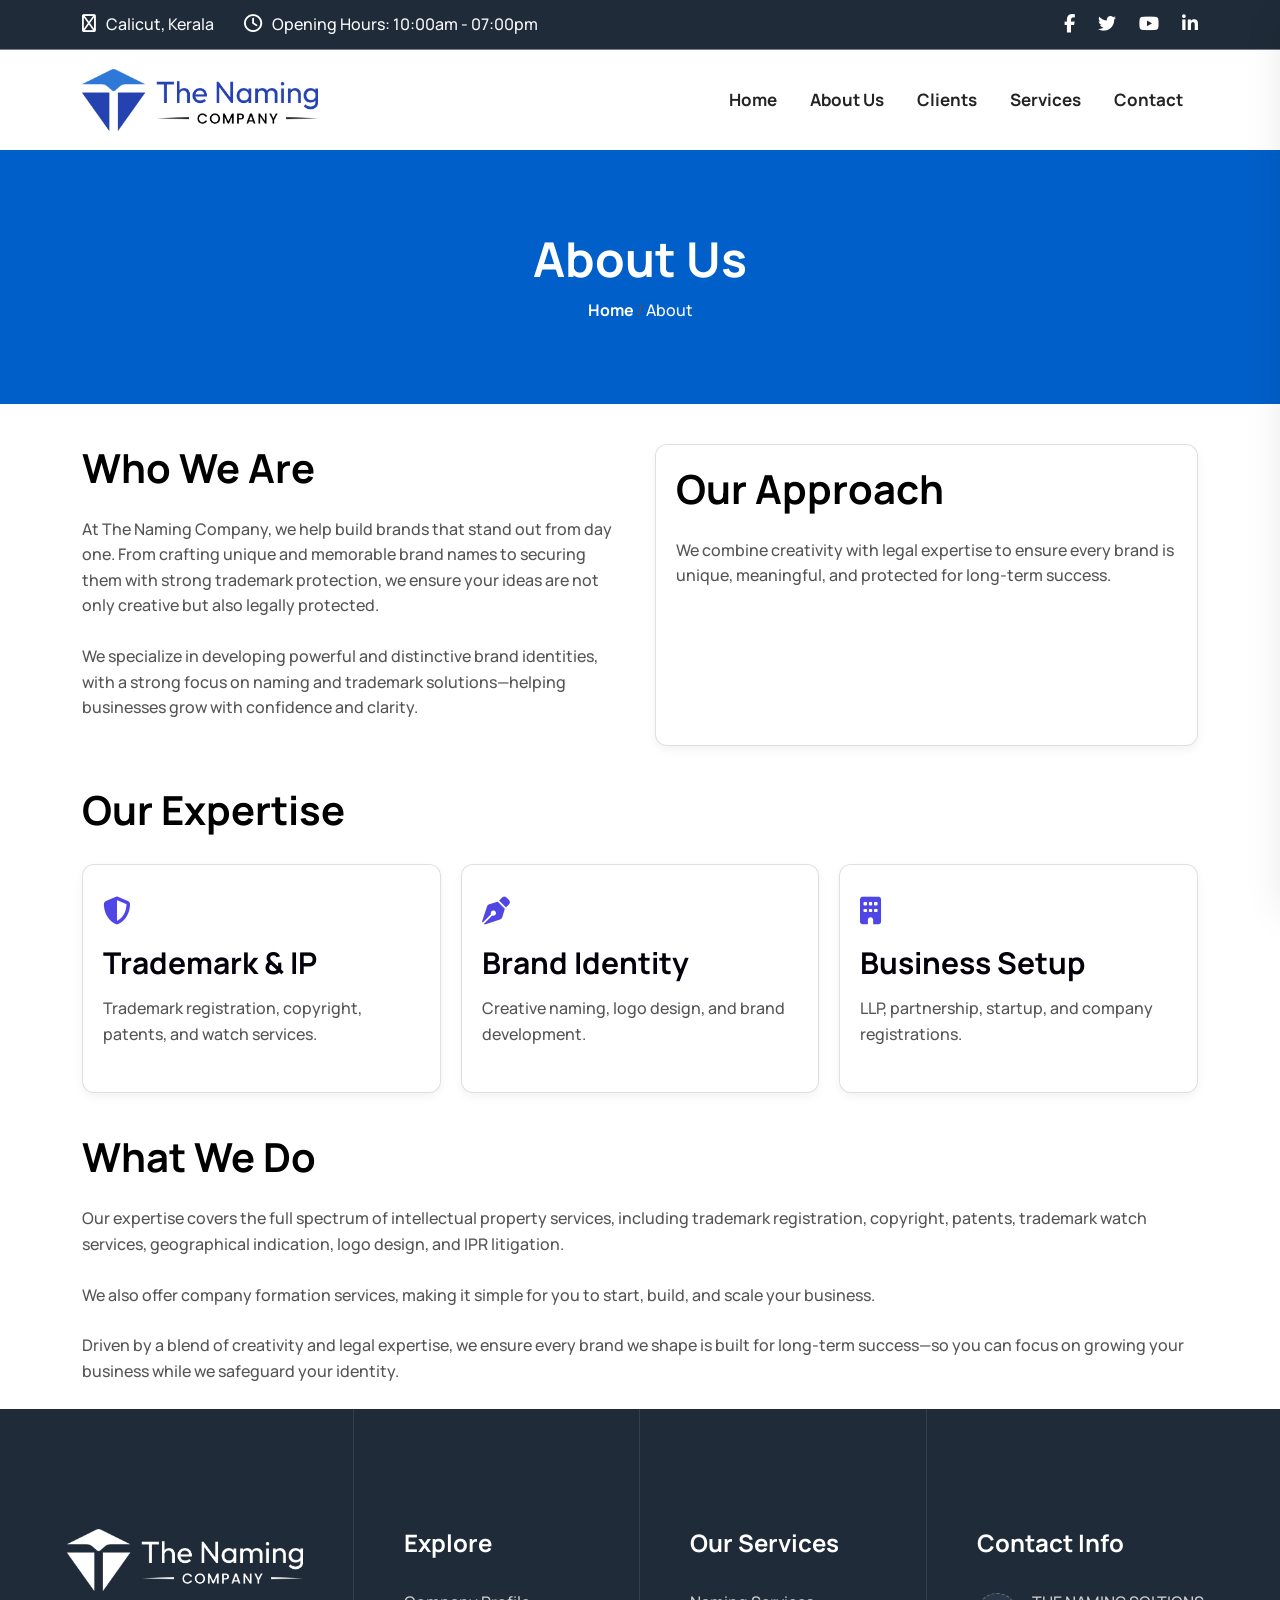
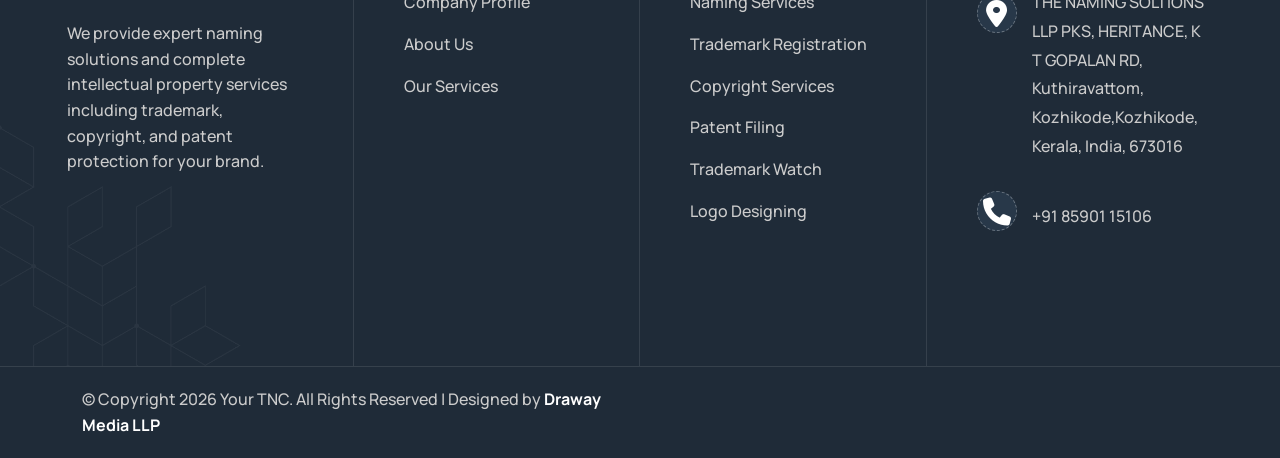
==== commit f85eec95: "latest1" ====
--- a/about-us.html
+++ b/about-us.html
@@ -412,7 +412,8 @@
                                     <i class="fas fa-map-marker-alt"></i>
                                 </div>
                                 <div class="content">
-                                    Calicut, Kerala, India
+                                    THE NAMING SOLTIONS LLP
+PKS, HERITANCE, K T GOPALAN RD, Kuthiravattom, Kozhikode,Kozhikode, Kerala, India, 673016
                                 </div>
                             </li>
                             <li>
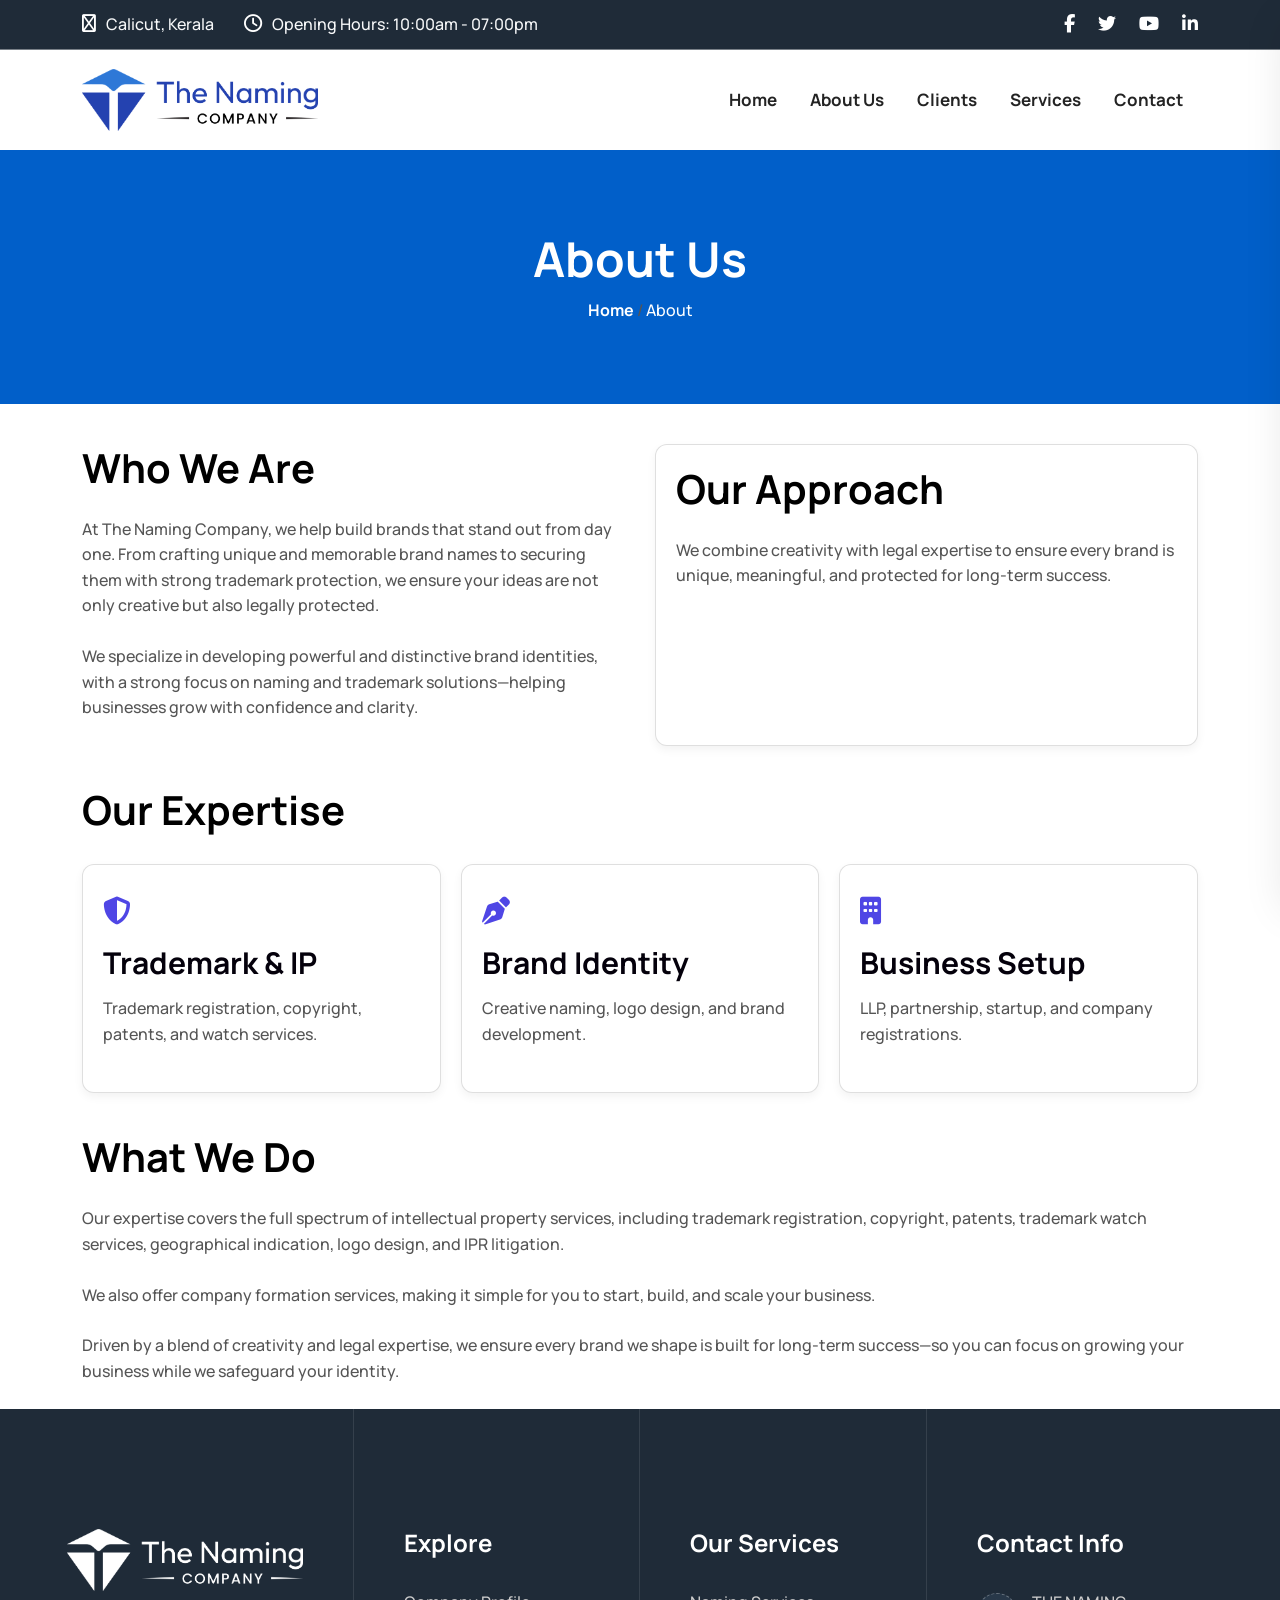
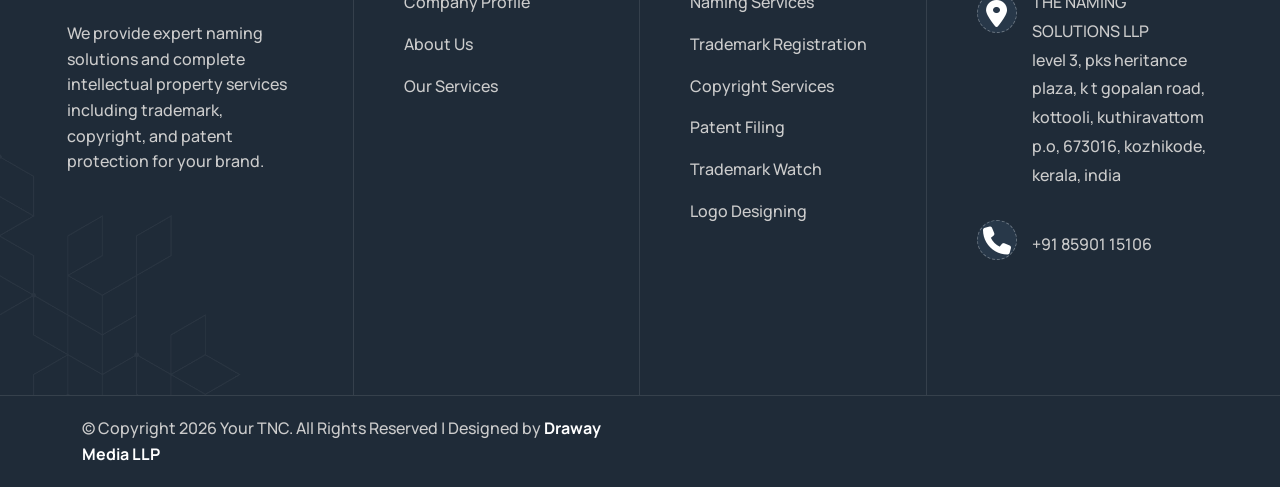
==== commit e04ddf70: "latest" ====
--- a/about-us.html
+++ b/about-us.html
@@ -118,7 +118,7 @@
                     
                     <ul class="nav navbar-nav navbar-right" data-in="fadeInDown" data-out="fadeOutUp">
                        <li><a class="smooth-menu" href="index.html">Home</a></li>
-                        <li><a class="smooth-menu" href="about.html">About us</a></li>
+                        <li><a class="smooth-menu" href="about-us.html">About us</a></li>
                         <li><a class="smooth-menu" href="clients.html">Clients</a></li>
                        
                         <li><a href="index.html#services">Services</a></li>
@@ -412,8 +412,9 @@
                                     <i class="fas fa-map-marker-alt"></i>
                                 </div>
                                 <div class="content">
-                                    THE NAMING SOLTIONS LLP
-PKS, HERITANCE, K T GOPALAN RD, Kuthiravattom, Kozhikode,Kozhikode, Kerala, India, 673016
+                                       THE NAMING SOLUTIONS LLP <br>
+level 3, pks heritance plaza,
+k t gopalan road, kottooli, kuthiravattom p.o, 673016, kozhikode, kerala, india
                                 </div>
                             </li>
                             <li>
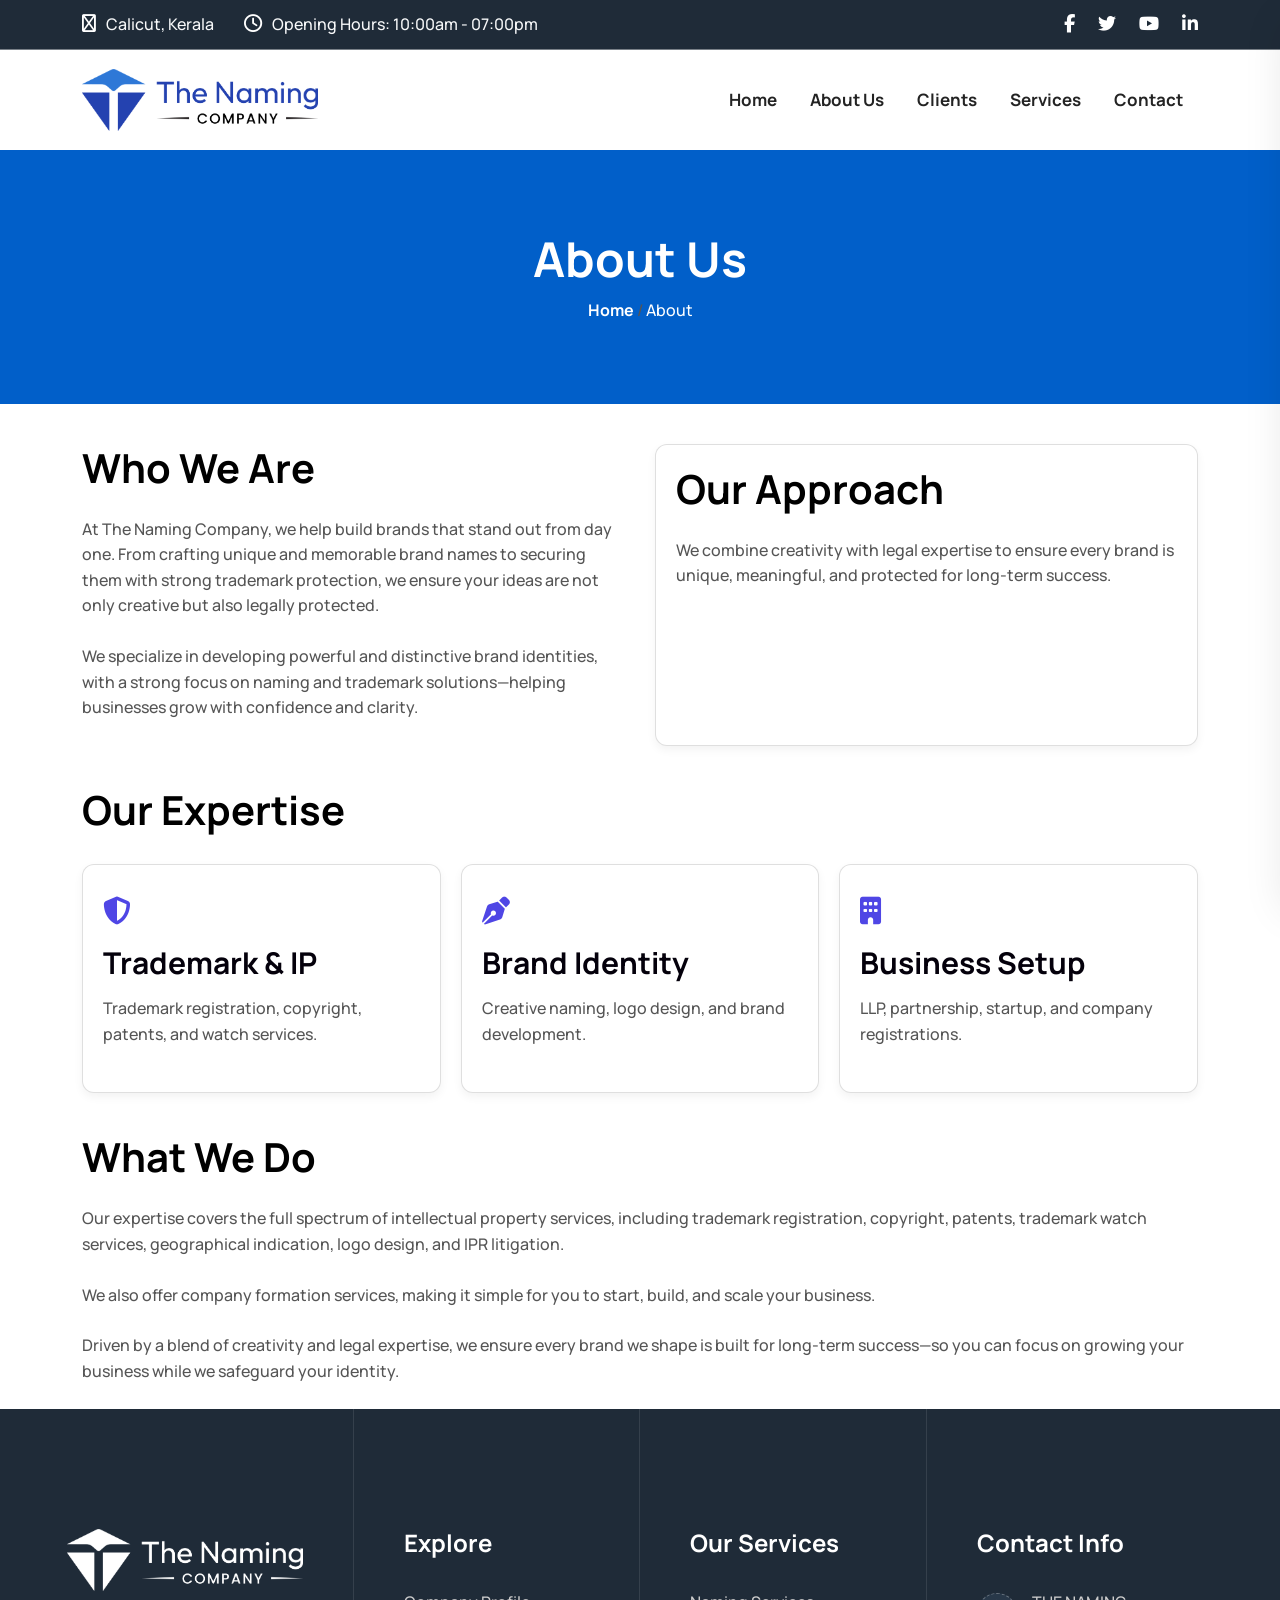
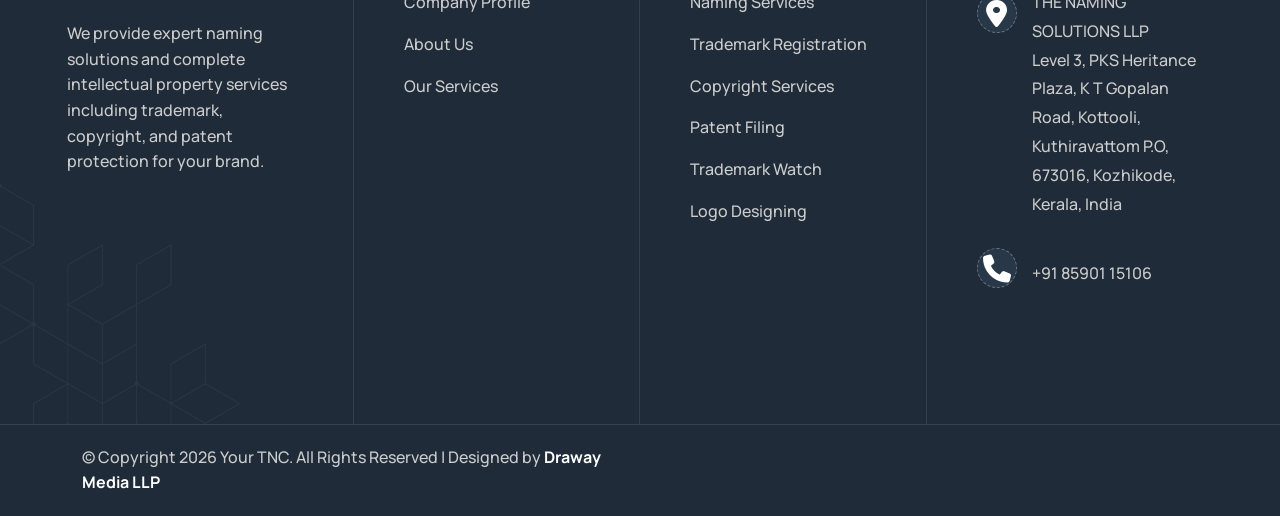
==== commit b8fc3984: "Latest" ====
--- a/about-us.html
+++ b/about-us.html
@@ -413,8 +413,7 @@
                                 </div>
                                 <div class="content">
                                        THE NAMING SOLUTIONS LLP <br>
-level 3, pks heritance plaza,
-k t gopalan road, kottooli, kuthiravattom p.o, 673016, kozhikode, kerala, india
+Level 3, PKS Heritance Plaza, K T Gopalan Road, Kottooli, Kuthiravattom P.O, 673016, Kozhikode, Kerala, India
                                 </div>
                             </li>
                             <li>
